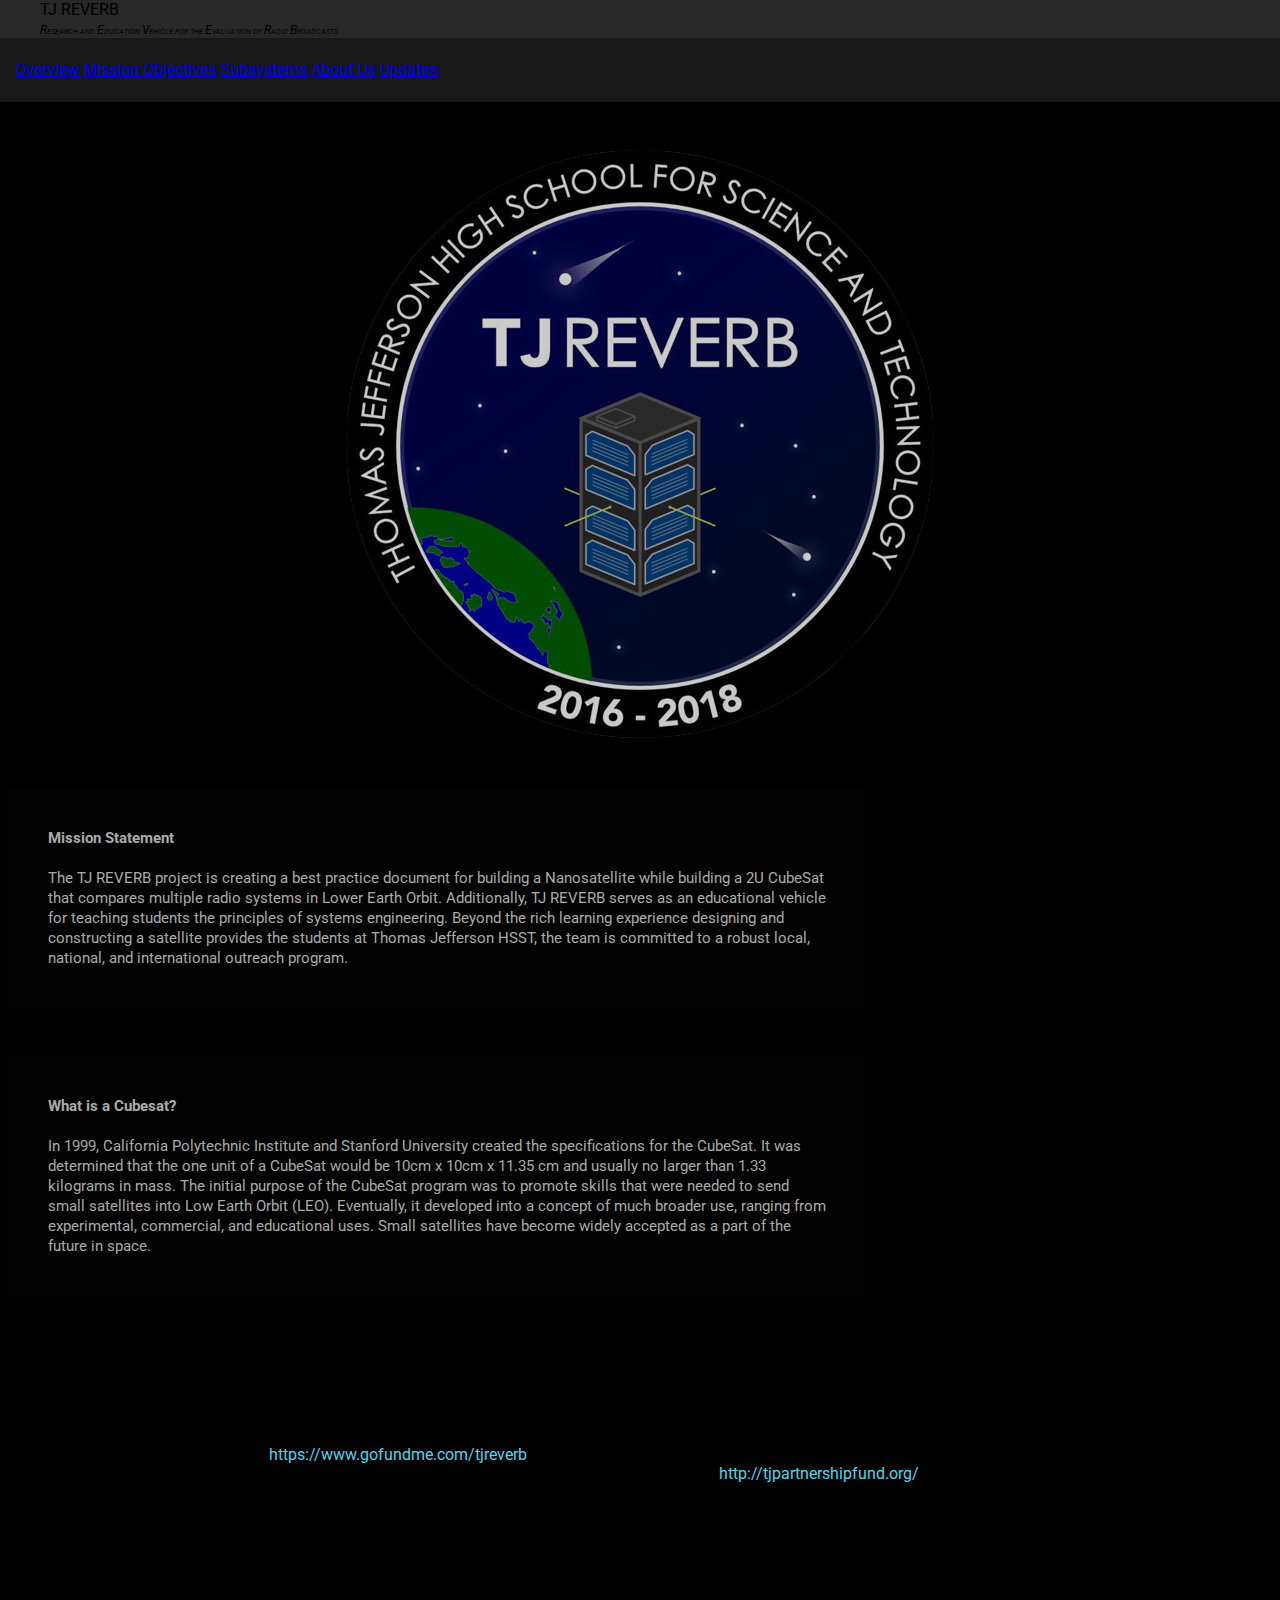
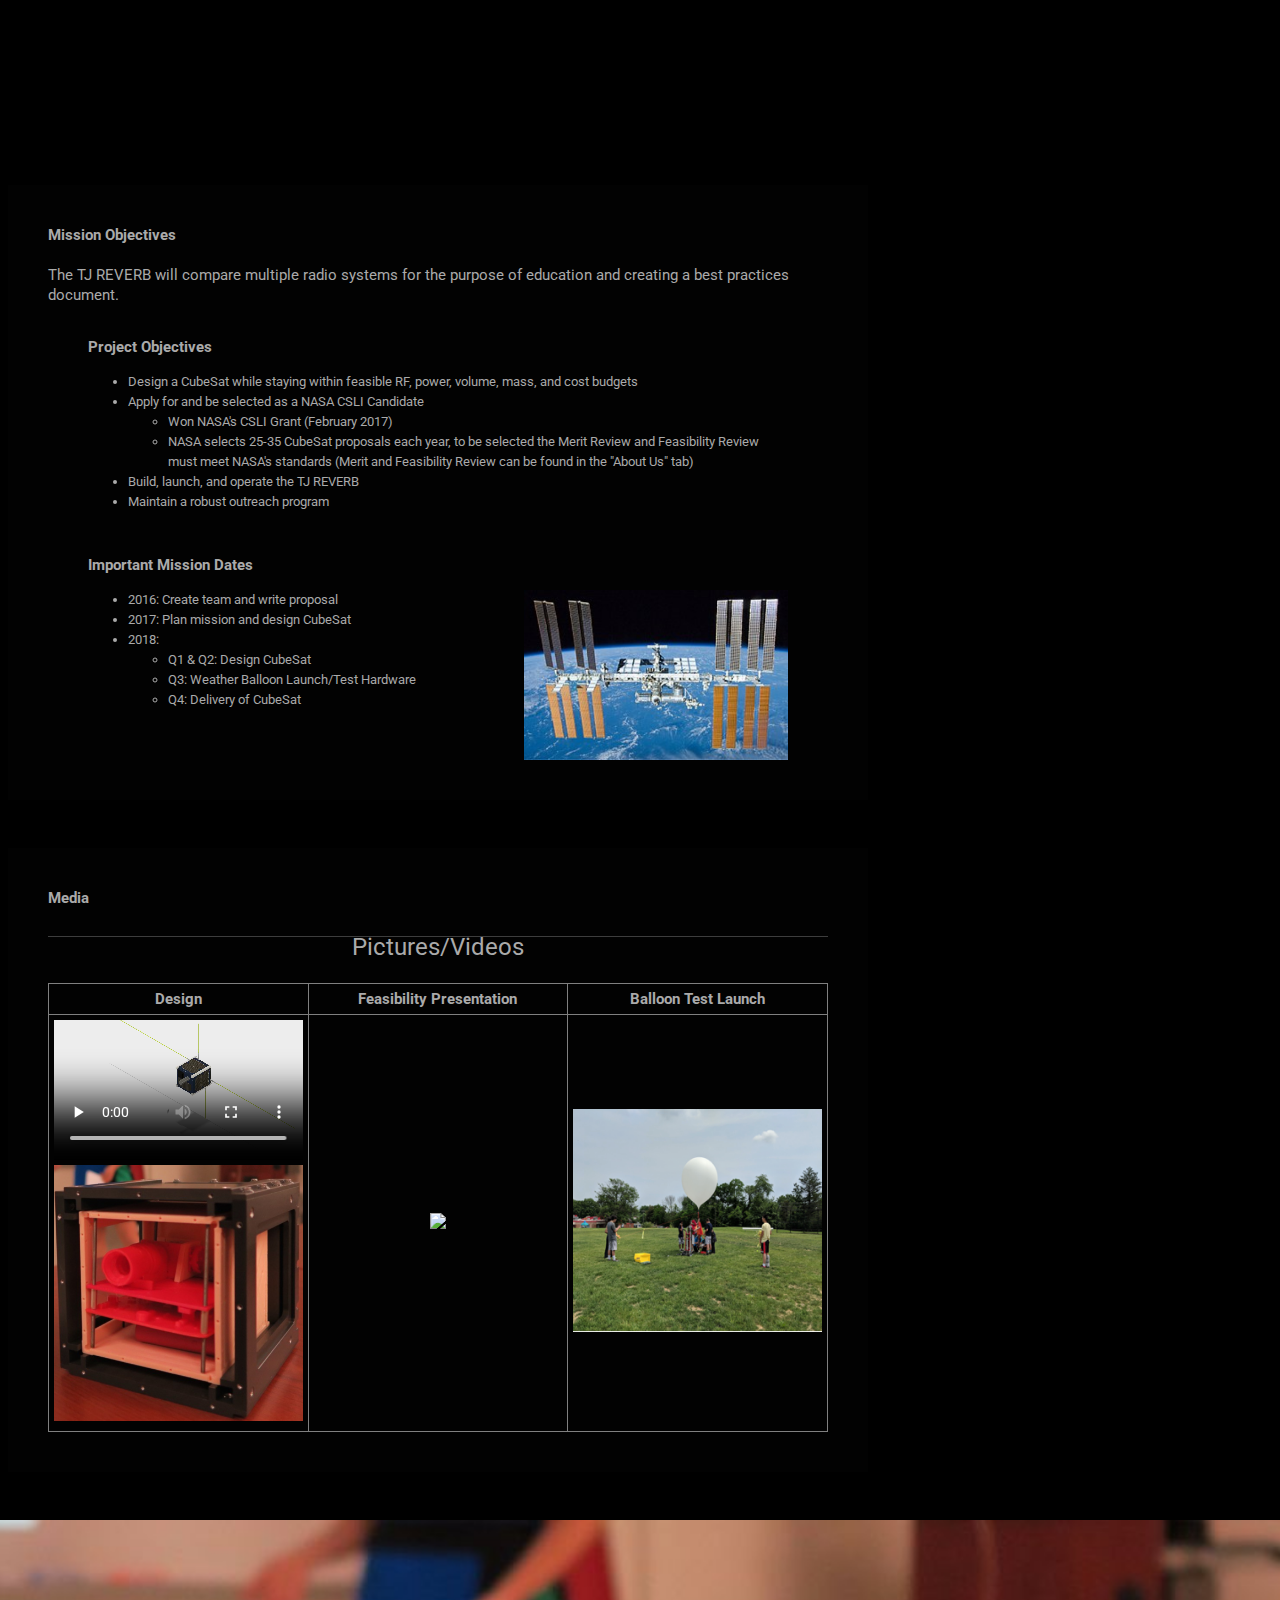
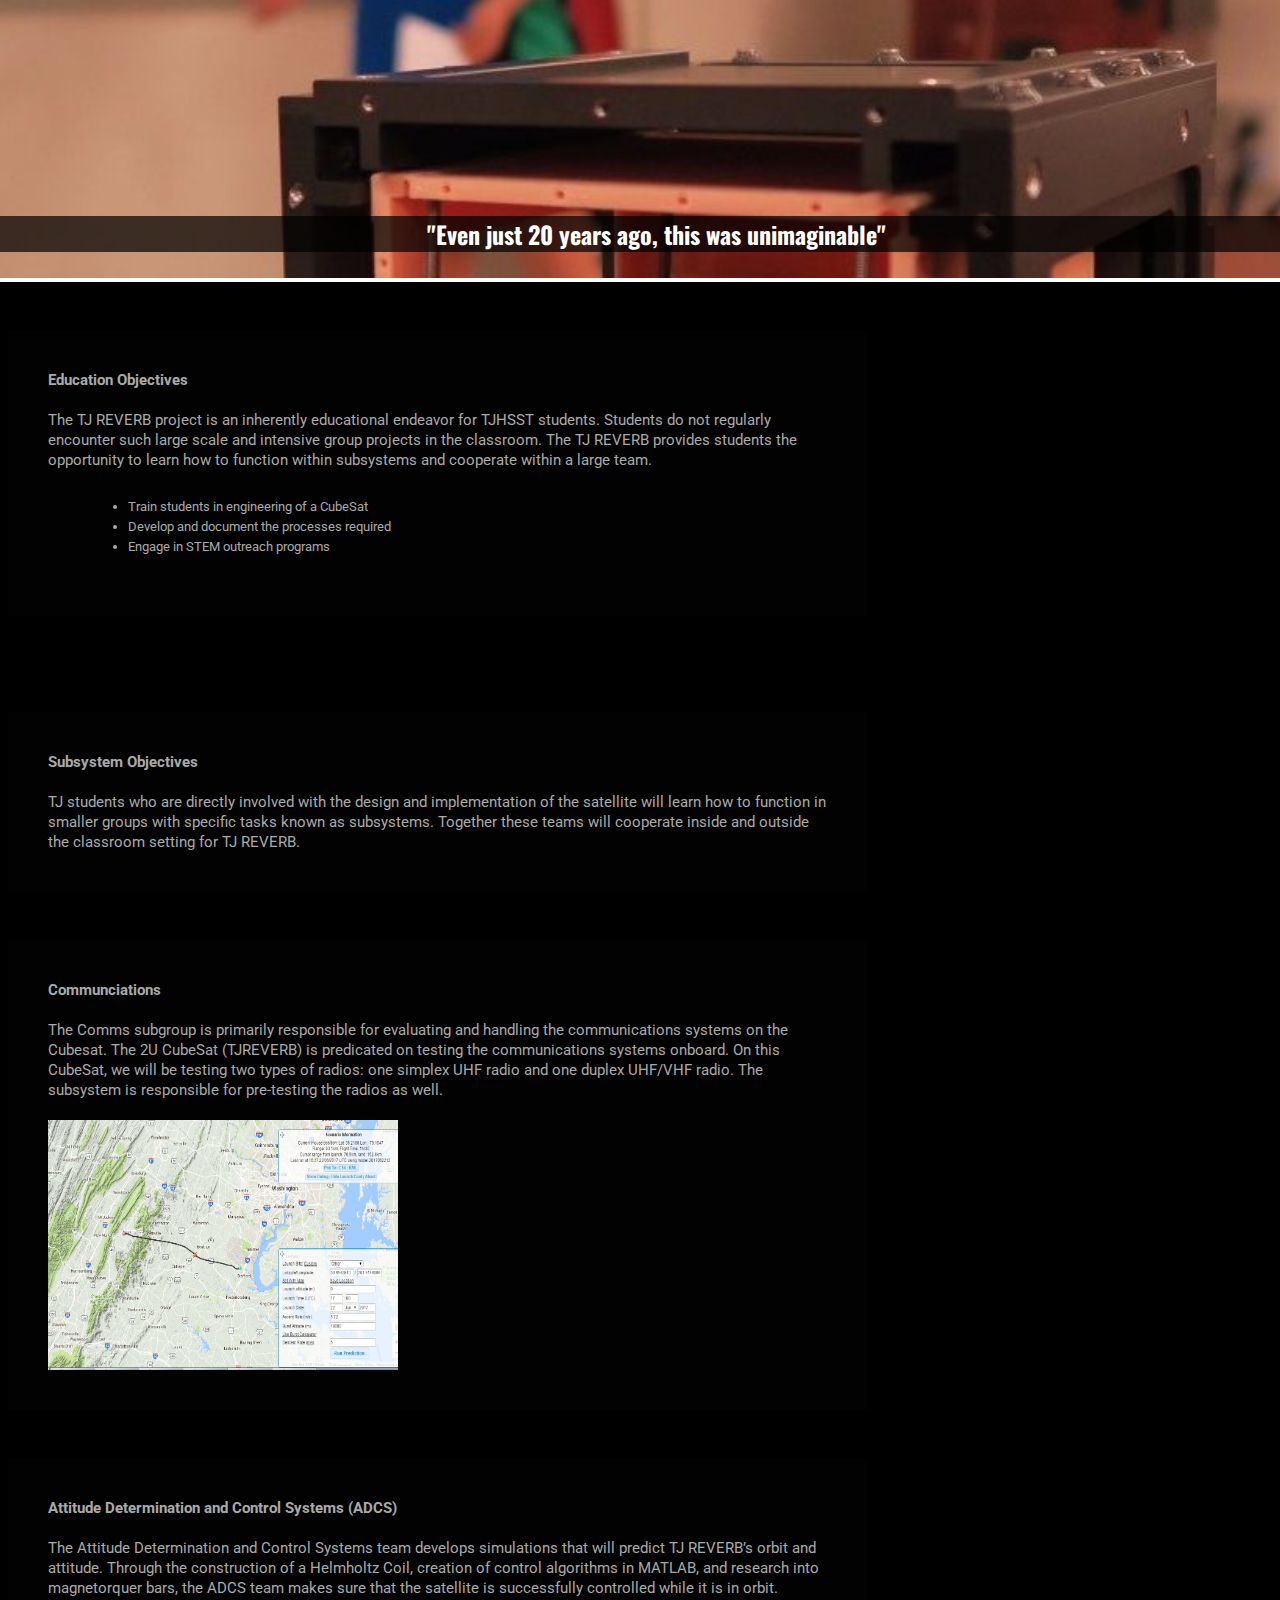
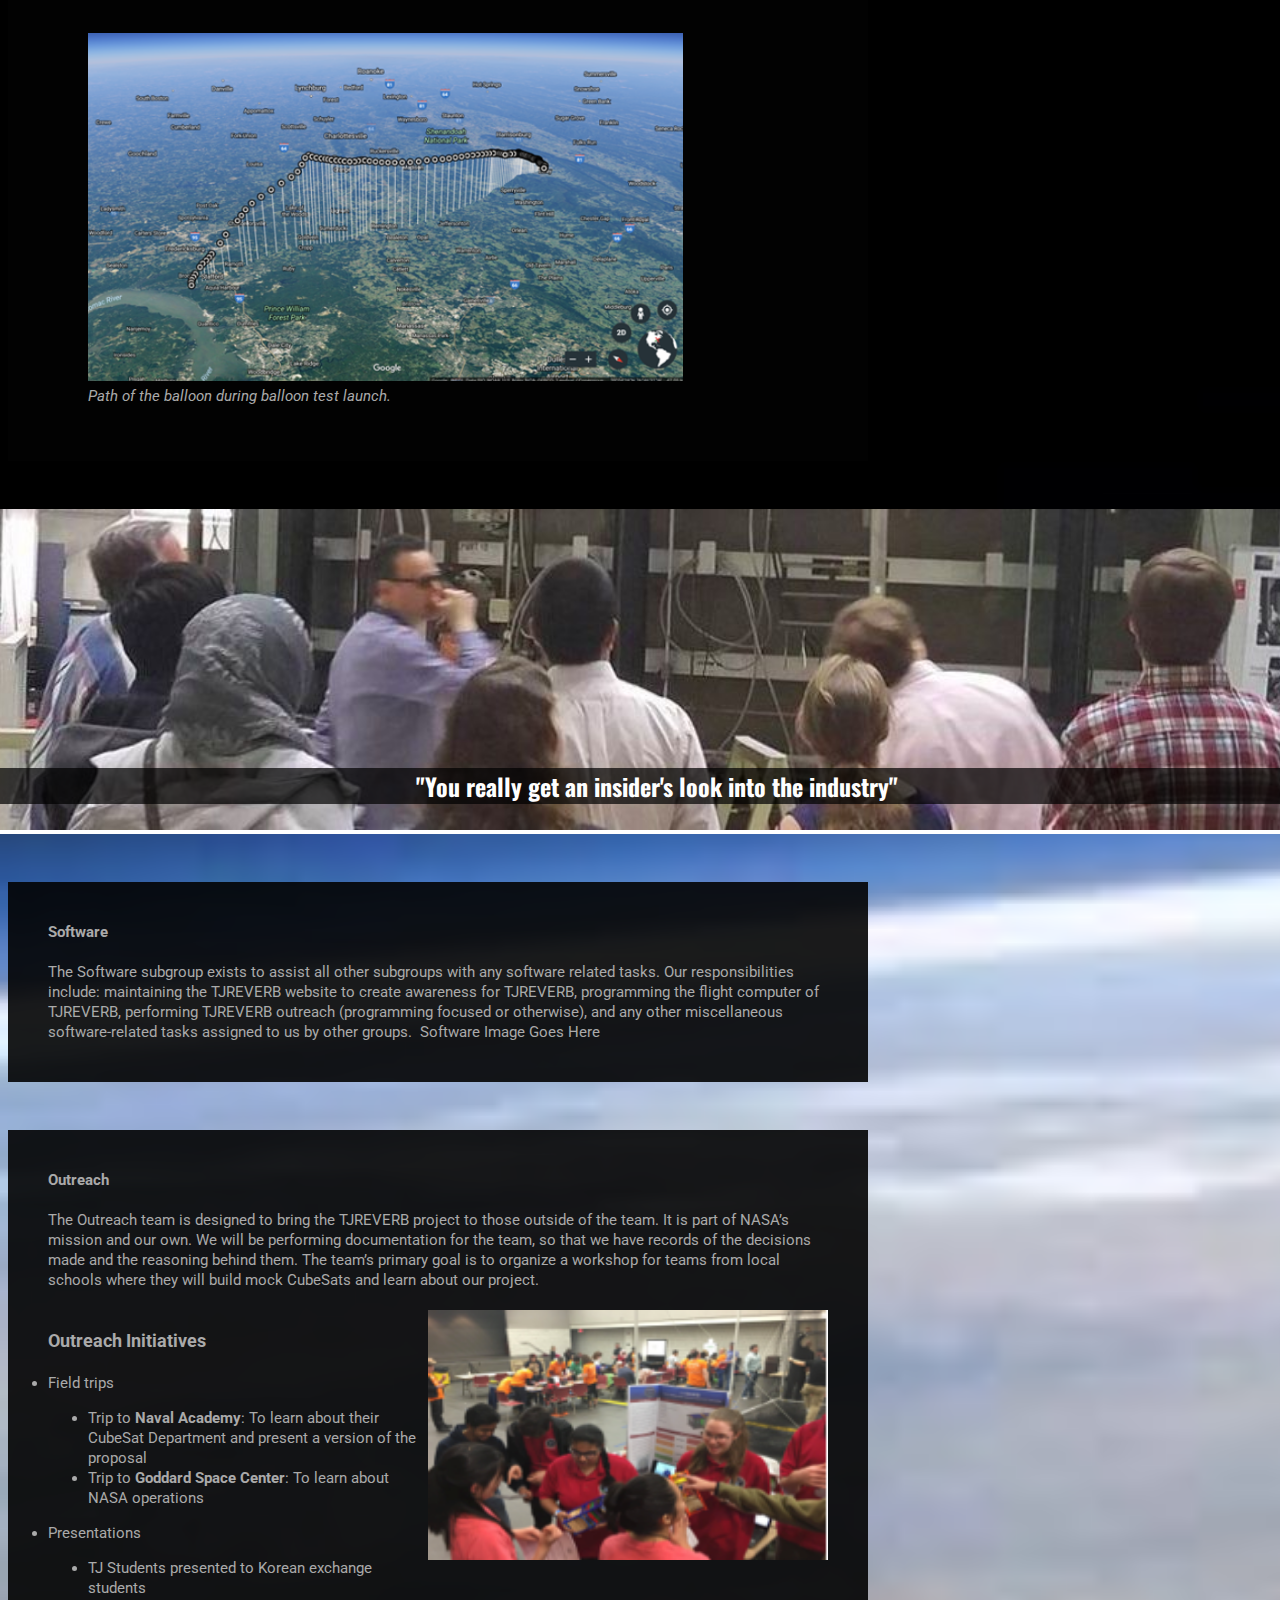
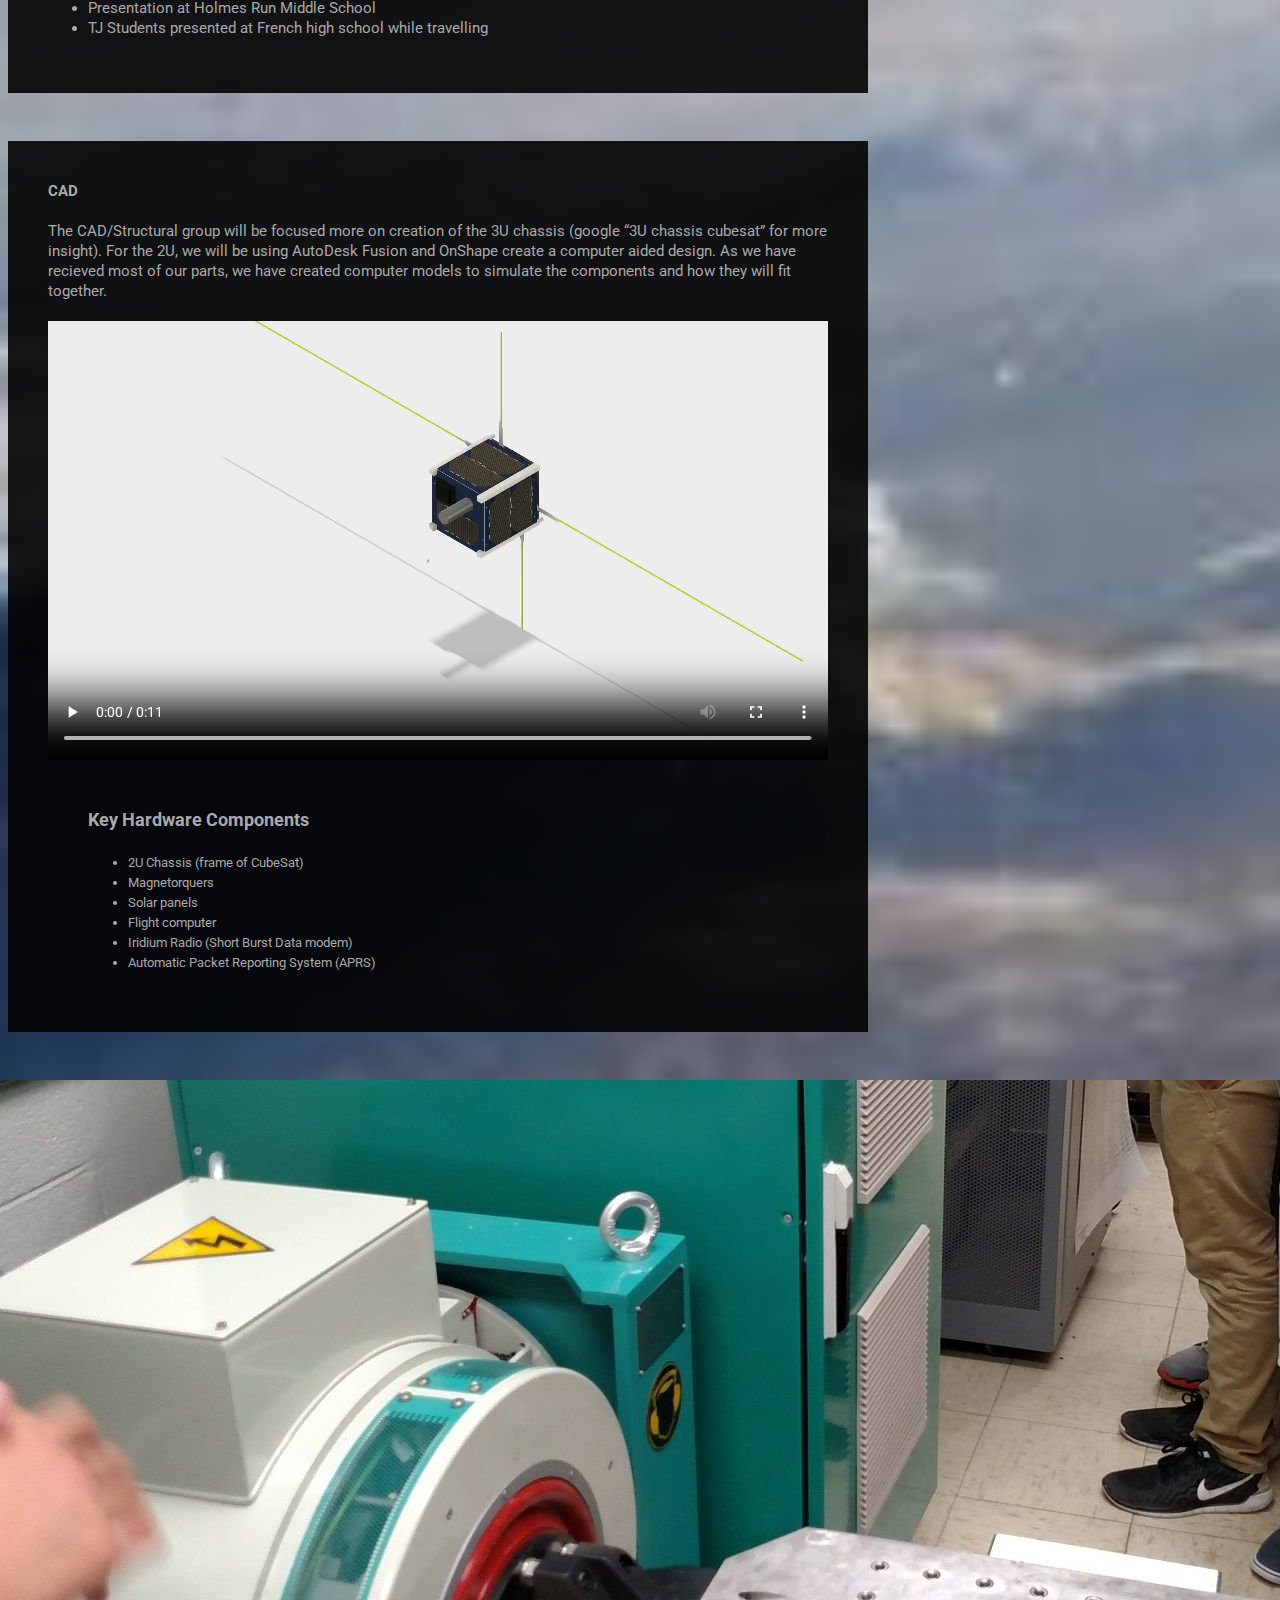
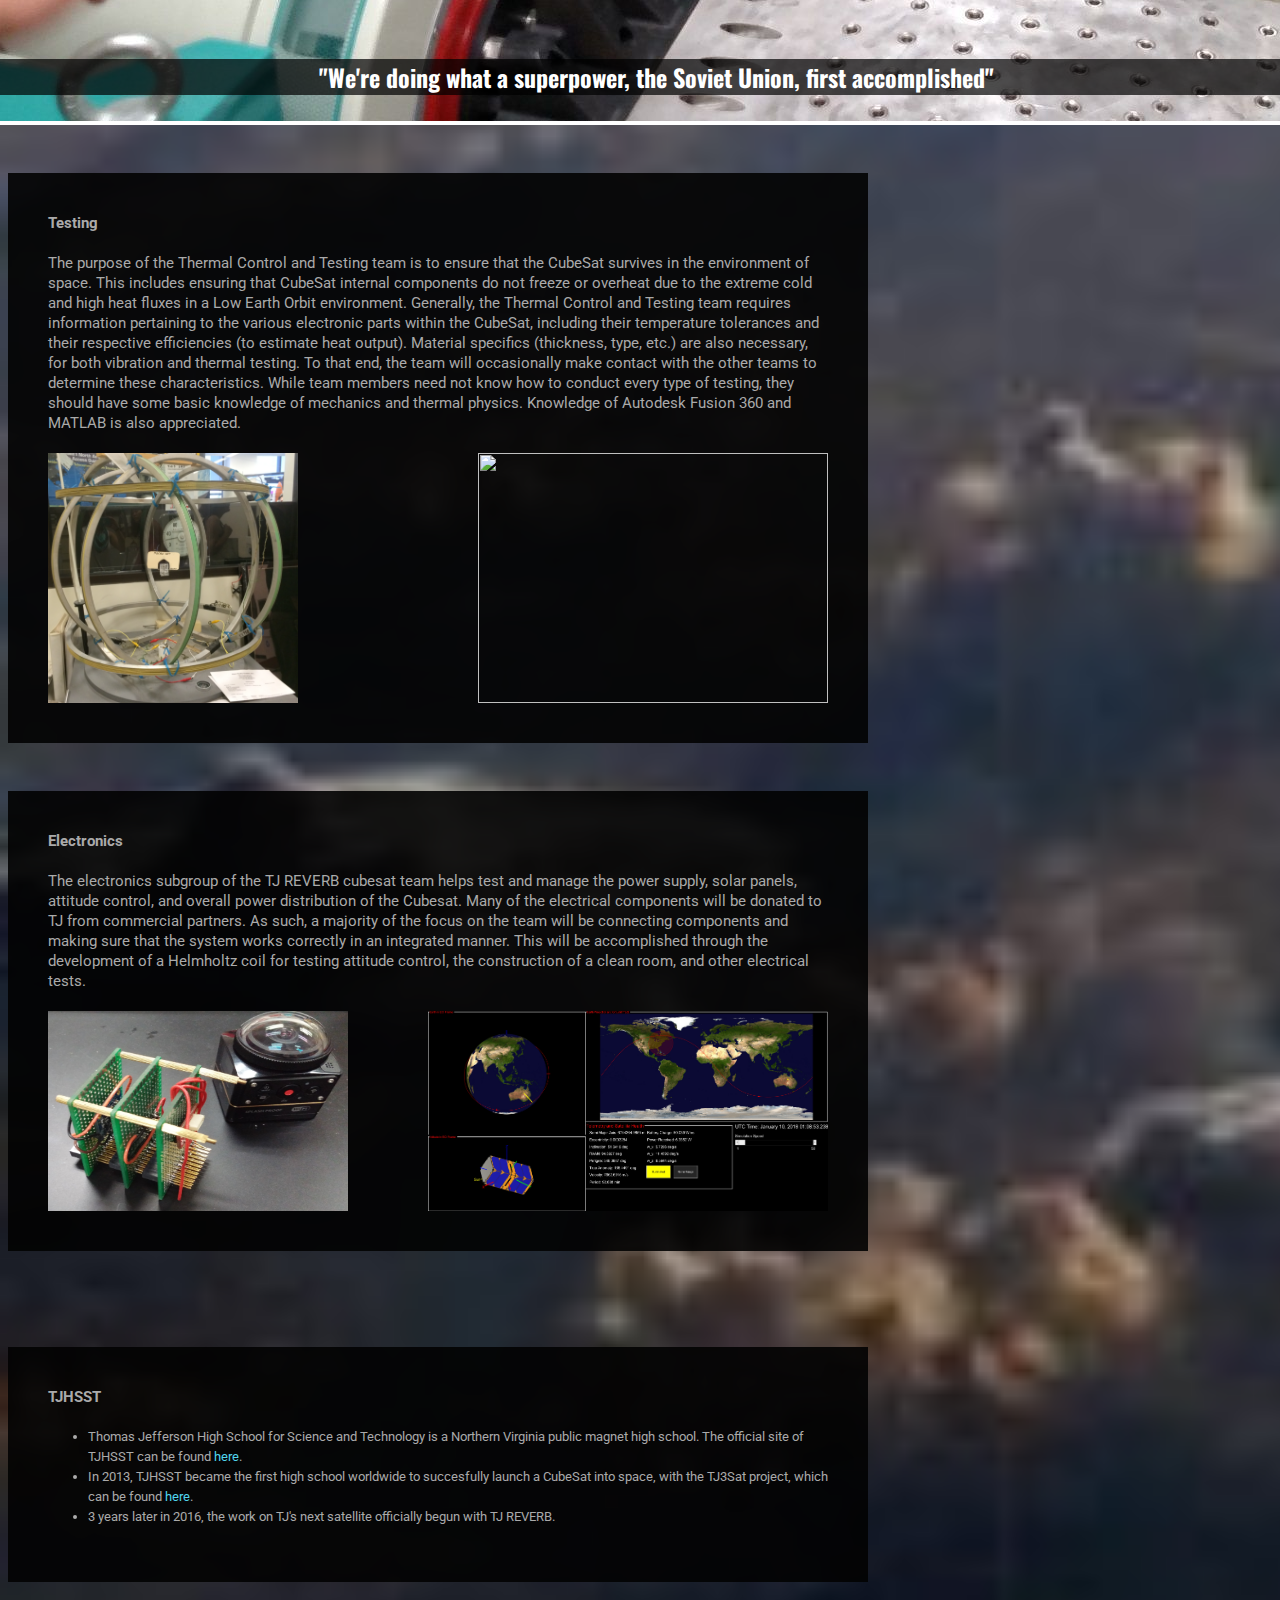
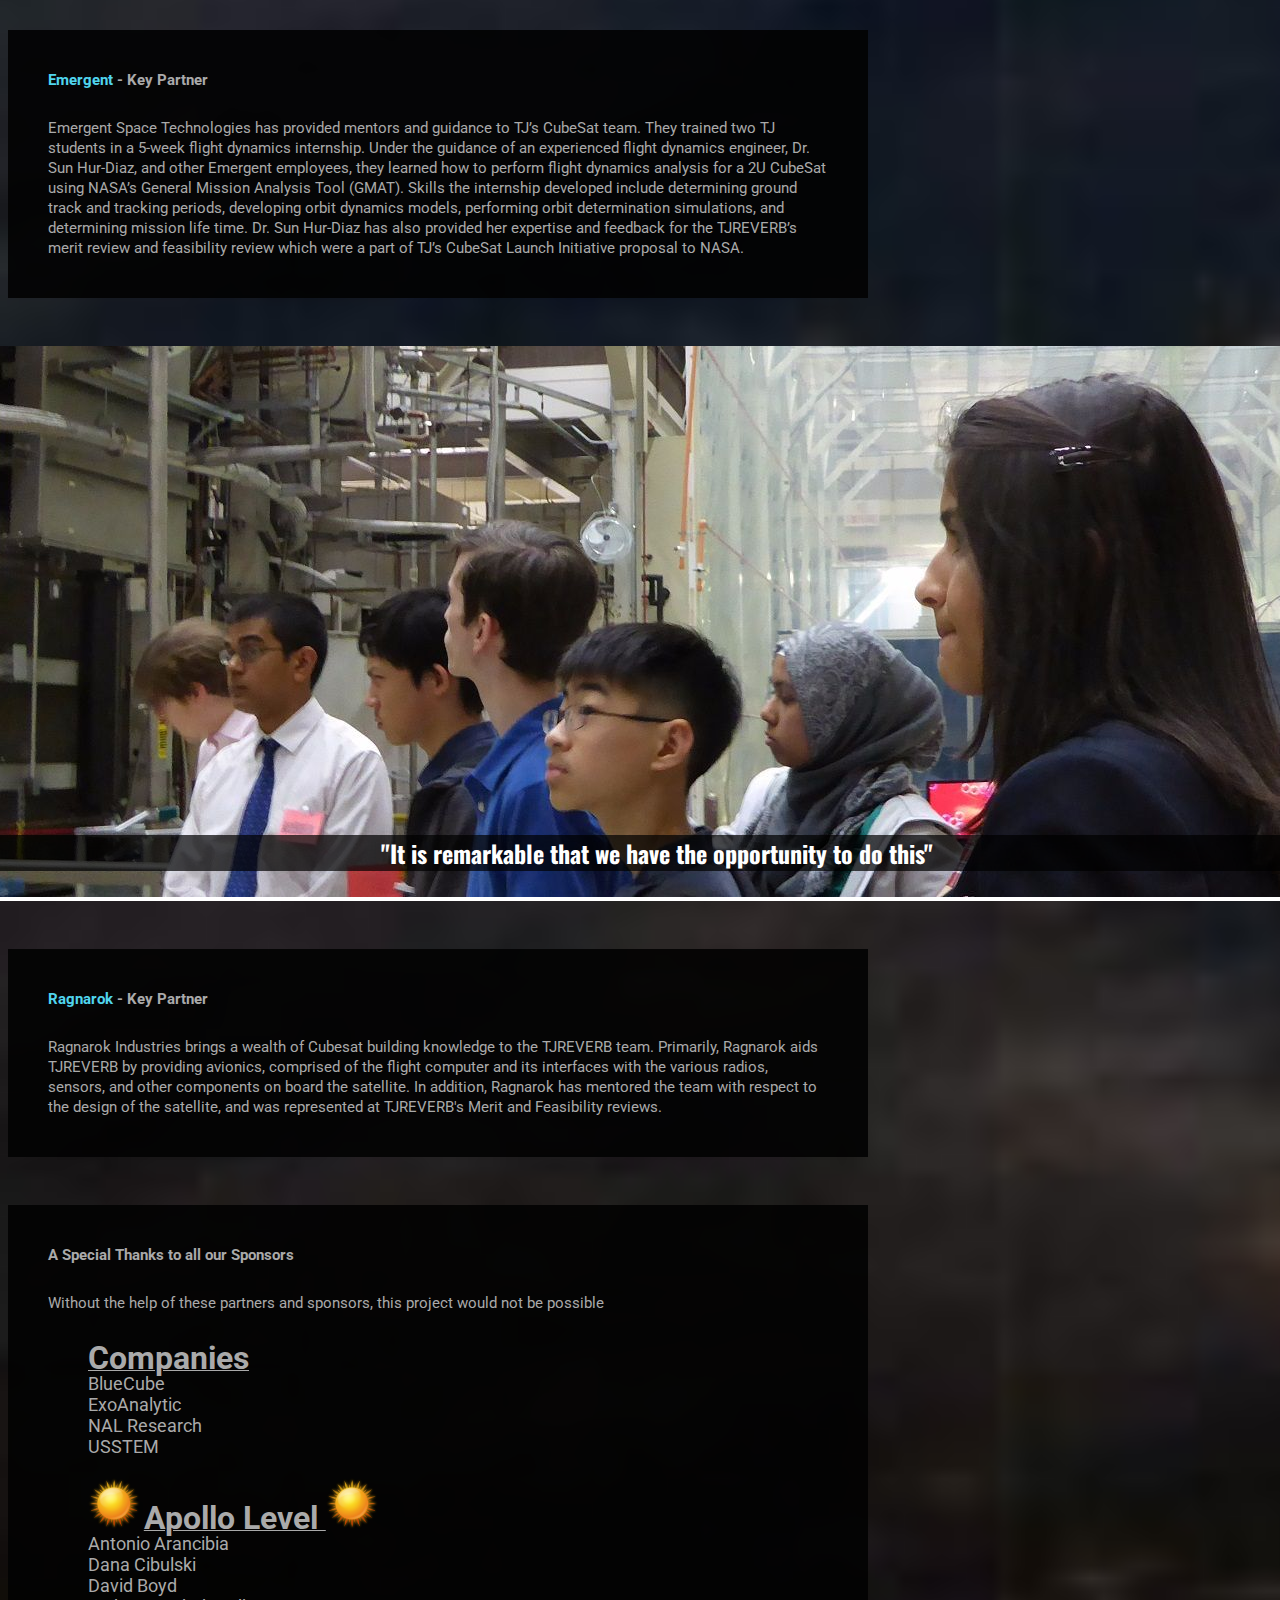
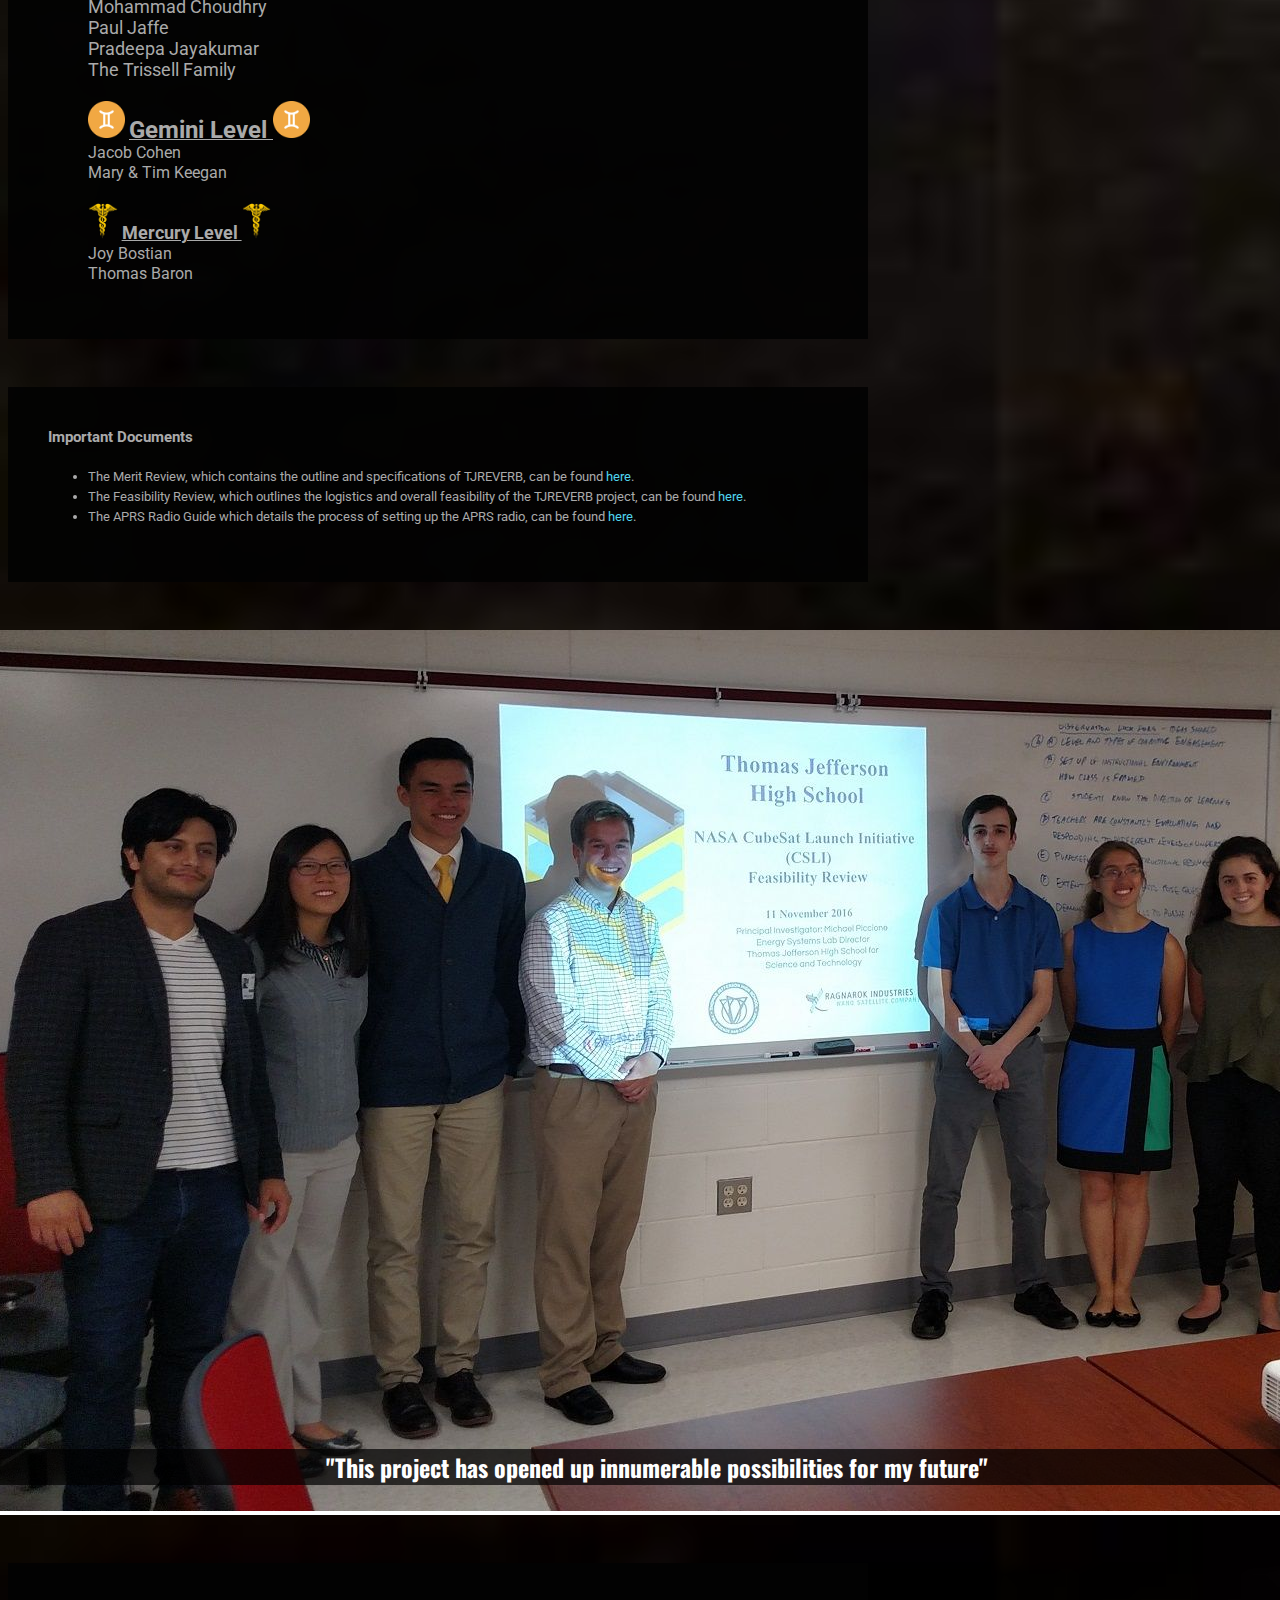
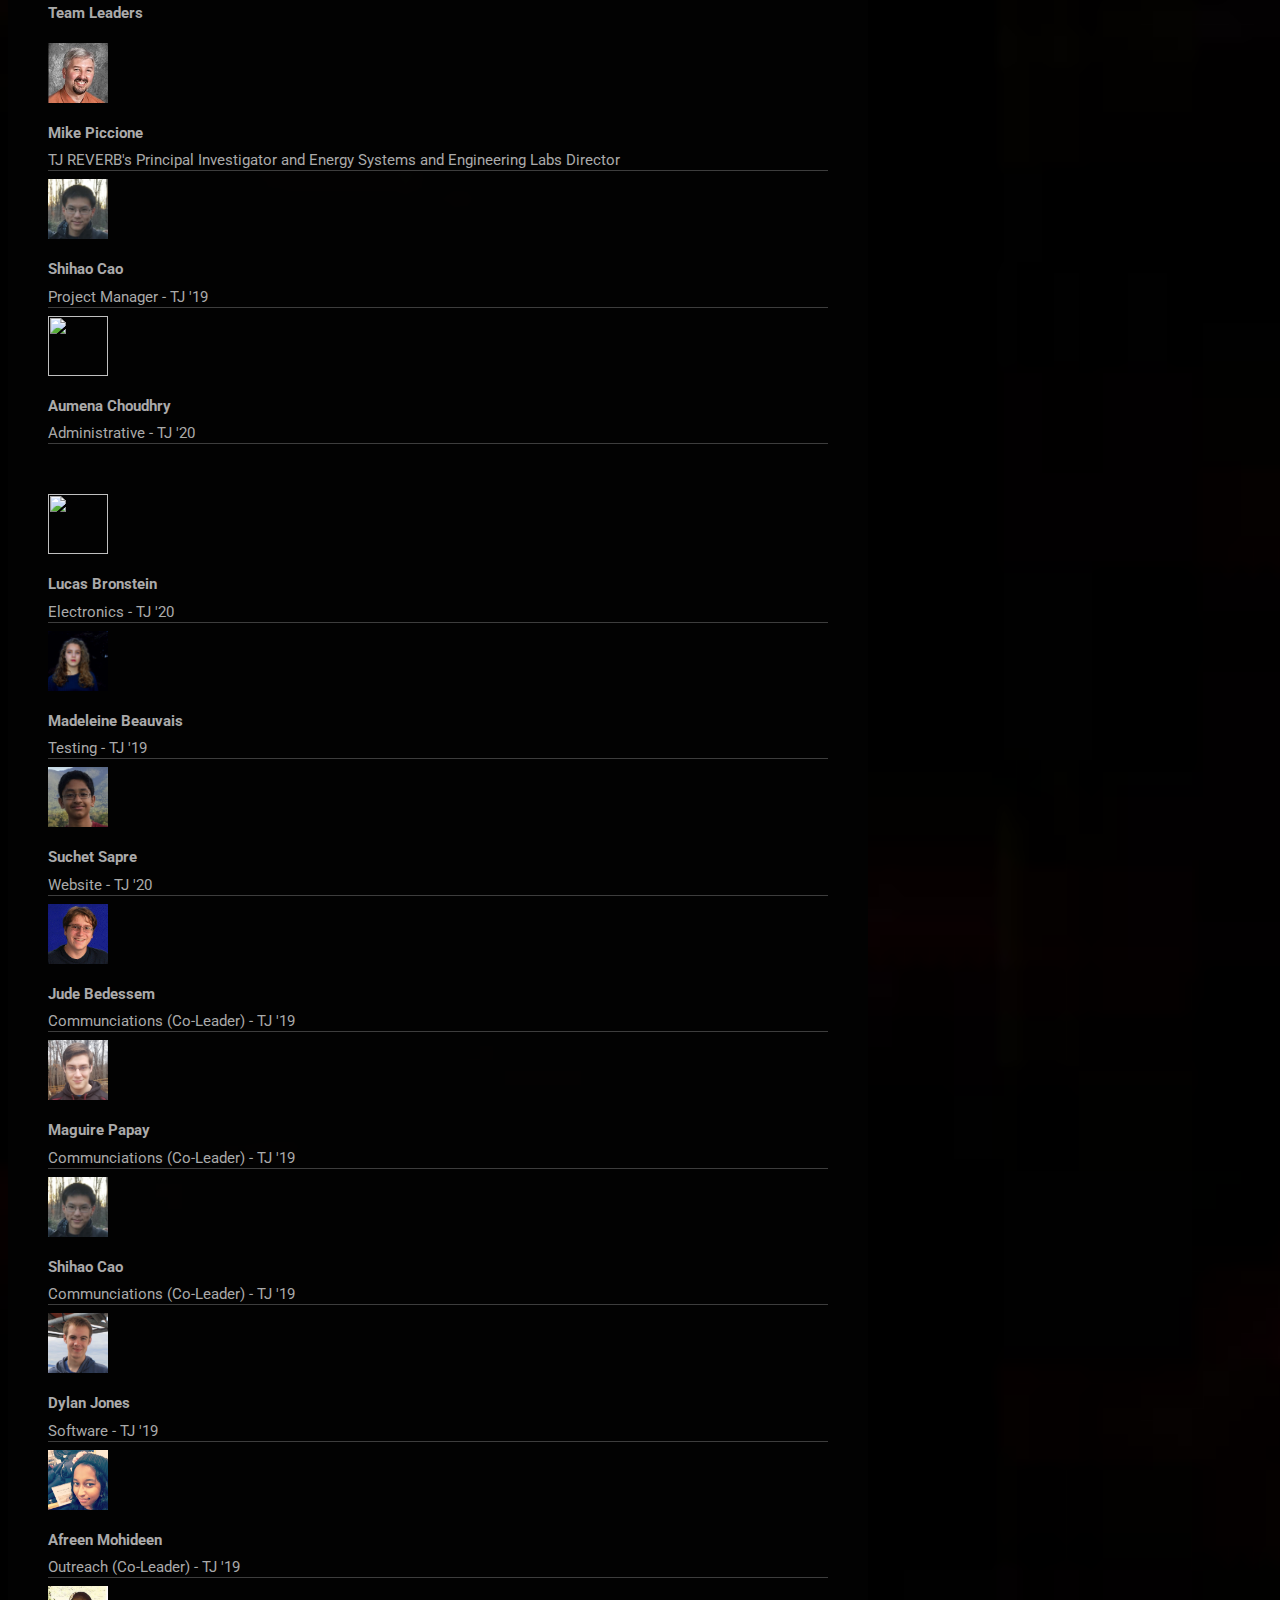
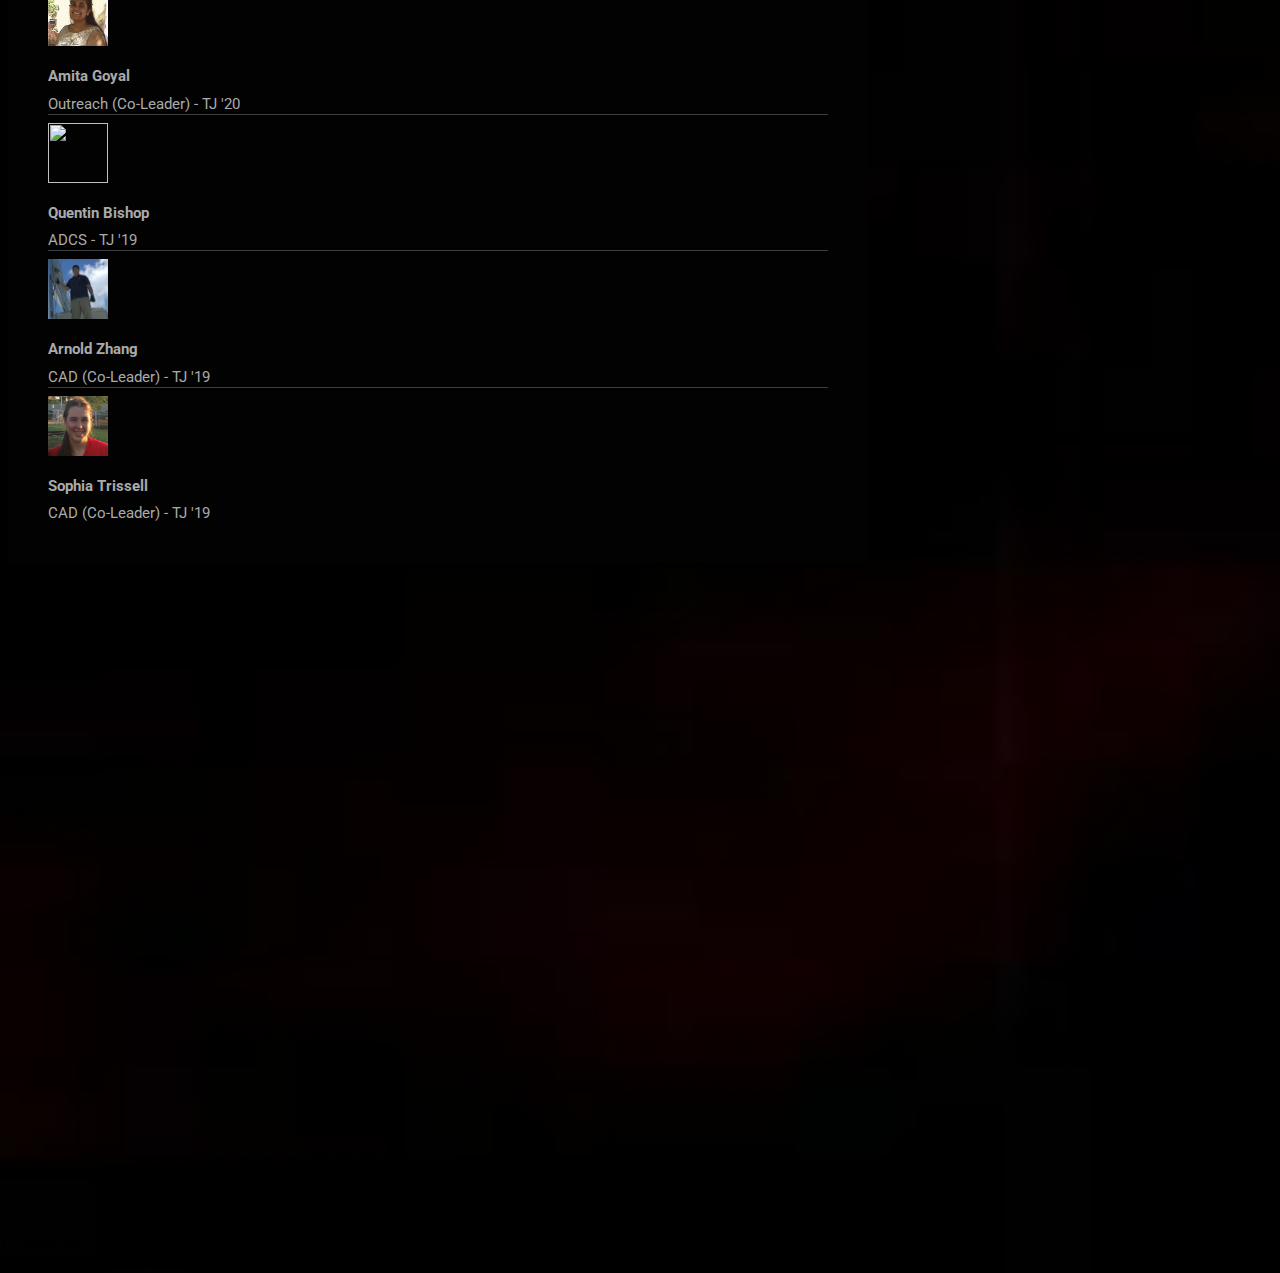
==== index.html @ ebeb2a86 "Migrate entire Cloud9 workspace" ====
<!DOCTYPE html>
<!--
  Material Design Lite
  Copyright 2015 Google Inc. All rights reserved.

  Licensed under the Apache License, Version 2.0 (the "License");
  you may not use this file except in compliance with the License.
  You may obtain a copy of the License at

      https://www.apache.org/licenses/LICENSE-2.0

  Unless required by applicable law or agreed to in writing, software
  distributed under the License is distributed on an "AS IS" BASIS,
  WITHOUT WARRANTIES OR CONDITIONS OF ANY KIND, either express or implied.
  See the License for the specific language governing pers and
  limitations under the License
-->
<html lang="en">

  <head>
    <meta charset="utf-8">
    <meta http-equiv="X-UA-Compatible" content="IE=edge">
    <meta name="description" content="A website explaining the TJ Reverb project - the second cubesat designed and built by students at TJHSST">
    <meta name="viewport" content="width=device-width, initial-scale=1.0, minimum-scale=1.0">
    <title>TJ REVERB</title>

    <link rel="stylesheet" href="https://fonts.googleapis.com/css?family=Roboto:regular,bold,italic,thin,light,bolditalic,black,medium&amp;lang=en">
    <link rel="stylesheet" href="https://fonts.googleapis.com/icon?family=Material+Icons">
    <link rel="stylesheet" href="https://code.getmdl.io/1.3.0/material.deep_purple-pink.min.css">
    <link href="https://fonts.googleapis.com/css?family=Oswald" rel="stylesheet">
    <link rel="stylesheet" href="styles.css">
    <link rel="stylesheet" href="css/simpletextrotator.css" type="text/css" />
    <link rel="icon" href="img/reverb/tjlogo.ico" type="image/x-icon"/>
    <script src="https://ajax.googleapis.com/ajax/libs/jquery/3.1.1/jquery.min.js"></script>
    <script type="text/javascript" src="js/getData.js"></script>


  </head>
  
  <body class="mdl-demo mdl-color--grey-100 mdl-color-text--grey-700" onload="beepboop();">
    <div class="mdl-layout mdl-js-layout mdl-layout--fixed-header">

      <header class="mdl-layout__header mdl-layout__header--waterfall mdl-layout__header--waterfall-hide-top">
        <div class="mdl-layout__header-row">
          <!-- Title -->
          <span class="mdl-layout-title">TJ REVERB<br><span style="font-size: 75%;"><i> R<span style="font-size:60%">ESEARCH AND </span>E<span style="font-size:60%">DUCATION </span>V<span style="font-size:60%">EHICLE FOR THE </span>E<span style="font-size:60%">VALUATION OF </span>R<span style="font-size:60%">ADIO </span>B<span style="font-size:60%">ROADCASTS</i></span></span>
          
          
        </div>
        <div class="mdl-layout__tab-bar mdl-js-ripple-effect">
          <a href="#overview" class="mdl-layout__tab is-active">Overview</a>
          <a href="#mission_objectives" class="mdl-layout__tab">Mission Objectives</a>
          <a href="#sub" class="mdl-layout__tab">Subsystems</a>
          <!--<a href="#research" class="mdl-layout__tab">Research</a>-->
          <a href="#aboutus" class="mdl-layout__tab">About Us</a>
          <!--<a href="#ba" class="mdl-layout__tab">Balloon</a>-->
          <a href="#update-tab" class="mdl-layout__tab">Updates</a>
          
          <!--<div class="menu">
            <button id="demo-menu-lower-right" class="mdl-button mdl-js-button mdl-button--icon">
              <i class="material-icons">more_vert</i>
            </button> -->
            
          </div>
        <!--</div> 
        <ul class="mdl-menu mdl-menu--bottom-right mdl-js-menu mdl-js-ripple-effect"
                for="demo-menu-lower-right">
              <li class="mdl-menu__item">Introduction</li>
              <li class="mdl-menu__item">Doc1</li>
              <li class="mdl-menu__item">Doc2</li>
              <li class="mdl-menu__item">Doc3</li>
            </ul>-->
      </header>
      
      <main class="mdl-layout__content">
        
        <div class="mdl-layout__tab-panel is-active" id="overview">
          <!--here's the mission patch-->
          <div class="centered_patch">
            <img src="img/reverb/CubeSat_Logo.png" alt="A Temporary Mission patch. Check back again later for a new, prettier TJ REVERB Mission Patch!">
          </div>
          <section class="section--center mdl-grid mdl-grid--no-spacing mdl-shadow--2dp">
            <div class="mdl-card mdl-cell mdl-cell--12-col">
              <div class="mdl-card__supporting-text">
                <h4>Mission Statement</h4>
                The TJ REVERB project is creating a best practice document for building a Nanosatellite while building a 2U CubeSat that compares multiple radio systems in Lower Earth Orbit. Additionally, 
                TJ REVERB serves as an educational vehicle for teaching students the principles of systems engineering. Beyond the rich learning experience designing and constructing a satellite provides the students 
                at Thomas Jefferson HSST, the team is committed to a robust local, national, and international outreach program. 
              </div>
            </div>
          </section>
          <section class="section--center mdl-grid mdl-grid--no-spacing mdl-shadow--2dp">
            <div class="mdl-card mdl-cell mdl-cell--12-col">
              <div class="mdl-card__supporting-text">
                <h4>What is a Cubesat?</h4>
                In 1999, California Polytechnic Institute and Stanford University created the specifications for the CubeSat. 
                It was determined that the one unit of a CubeSat would be 10cm x 10cm x 11.35 cm and usually no larger than 1.33 kilograms in mass. The initial purpose of the CubeSat program was to promote skills that were needed to send small satellites into Low Earth Orbit (LEO). Eventually, it developed into a concept of much broader use, ranging from experimental, commercial,
                and educational uses. Small satellites have become widely accepted as a part of the future in space.
              </div>
            </div>
          </section>
          
          <section class="section--footer mdl-color--grey-300">
            <div class="mdl-grid" id="pre-footer">
            <div class="section__text mdl-cell mdl-cell--2-col-desktop mdl-cell--3-col-tablet mdl-cell--2-col-phone">
              <h5>Want to support TJ REVERB?</h5>
              Please donate to our GoFundMe at <a href="https://www.gofundme.com/tjreverb">https://www.gofundme.com/tjreverb</a>. <br>
              In addition, you can donate to the TJ Partnership Fund to support TJ's many important programs at <a href = "http://tjpartnershipfund.org/" target="_blank">http://tjpartnershipfund.org/</a>. If you or your organization wish to make any other contributions to TJ REVERB, please contact us directly.
            </div>
          
            <div class="section__text mdl-cell mdl-cell--2-col-desktop mdl-cell--3-col-tablet mdl-cell--2-col-phone">
              <h5>Contact Us</h5>
              <div class="mdl-grid mdl-grid--no-spacing">
                <div class="mdl-cell--6-col-desktop mdl-cell--8-col-tablet mdl-cell--6-col-phone">
                  Michael Piccione, Principal Investigator <br>
                  mspiccione@fcps.edu <br> <br>
                </div>
                <div class="mdl-cell--6-col-desktop mdl-cell--8-col-tablet mdl-cell--6-col-phone">
                  Samantha (Sam) Courtney, TJ Partnership Development Manager <br>
                  703.750.8317 <br>
                  scourtney@fcps.edu
                </div>
              </div>
            </div>
            </div>
          </section>
          
          
        </div>
        <div class="mdl-layout__tab-panel" id="mission_objectives">
          <section class="section--center mdl-grid mdl-grid--no-spacing mdl-shadow--2dp">
            <div class="mdl-card mdl-cell mdl-cell--12-col">
              <div class="mdl-card__supporting-text">
                <h4>Mission Objectives</h4>
                The TJ REVERB will compare multiple radio systems for the purpose of education and creating a best practices document.
                <div class="section__text">
                  <div class="mdl-card__actions mdl-card--border">
                    <br>
                    <h5>Project Objectives</h5>
                    <ul class="bigUL">
                      <li>Design a CubeSat while staying within feasible RF, power, volume, mass, and cost budgets</li>
                      <li>Apply for and be selected as a NASA CSLI Candidate </li>
                      <ul>
                        <li>Won NASA's CSLI Grant (February 2017)</li>
                        <li>NASA selects 25-35 CubeSat proposals each year, to be selected the Merit Review and Feasibility Review must meet NASA's standards (Merit and Feasibility Review can be found in the "About Us" tab)</li>
                      </ul>
                      <li>Build, launch, and operate the TJ REVERB</li>
                      <li>Maintain a robust outreach program</li>
                      
                    </ul>
                  </div>
                  <div class="mdl-card__actions mdl-card--border">
                    <br>
                    <h5>Important Mission Dates</h5>
                    
                    <ul class="bigUL">
                      <img src="img/SubSystemImgs/Outreach/ISS.PNG" width = "40%" align = "right">
                      <li>2016: Create team and write proposal</li>
                      <li>2017: Plan mission and design CubeSat </li>
                      <li> 2018:</li>
                      <ul>
                        <li>Q1 & Q2: Design CubeSat </li>
                        <li>Q3: Weather Balloon Launch/Test Hardware </li>
                        <li>Q4: Delivery of CubeSat </li>
                     
                      
                    </ul>
                  </div>
                </div>
              </div>
            </div>
          </section>
          
          <section class="section--center mdl-grid mdl-grid--no-spacing mdl-shadow--2dp">
            <div class="mdl-card mdl-cell mdl-cell--12-col">
              <div class="mdl-card__supporting-text">
                <h4>Media</h4>
                <div class="section__text">
                  
                </div>
               <head>
          <style>
            table, th, td {
            border: 1px solid grey;
            border-collapse: collapse;
            }
            th, td {
            padding: 5px;
            text-align: center;
            }
            </style>
            </head>
                <table style="width:100%" >
                  <caption><font size="5" >Pictures/Videos <br><br></font></caption>
                  
                  <tr>
                  <th>Design</th>
                  <th>Feasibility Presentation</th>
                  <th>Balloon Test Launch</th>
                  </tr>
                  <tr>
                
                  <td  width="33.3%">
                    <video width="100%" controls align = "center">
                    <source src="img/SubSystemImgs/CAD/GCADVid.mp4" type="video/mp4">
                  </video>
                  <img src="img/DesignProcess/Design.PNG" width = "100%">
                  </td>
                  <td width = "33.3%"><img src="img/DesignProcess/FeasibilityPres.jpg" width = "100%">
                  </td>
                  <td width = "33.3%"> <img src="img/balloon/BalloonLaunchNew.png" width = "100%" height = "30%" aligh = "middle">
                  </td>
                  </tr>

                </table>
                
               
              </div>
            </div>
          </section>
          
          <section class="banner">
              <img src="img/reverb/bann5.jpg"/>
              <h2>"Even just 20 years ago, this was unimaginable"</h2>
          </section>
          
          <section class="section--center mdl-grid mdl-grid--no-spacing mdl-shadow--2dp">
            <div class="mdl-card mdl-cell mdl-cell--12-col">
              <div class="mdl-card__supporting-text">
                <h4>Education Objectives</h4>
                The TJ REVERB project is an inherently educational endeavor for TJHSST students. Students do not regularly encounter such large scale and intensive group projects in the classroom. The TJ REVERB provides students the opportunity to learn how to function within subsystems and cooperate within a large team.
              <div class="section__text">
                  <div class="mdl-card__actions mdl-card--border">
                <ul class="bigUL">
                  <li>Train students in engineering of a CubeSat</li>
                  <li>Develop and document the processes required</li>
                  <li>Engage in STEM outreach programs</li>
                </ul>
                </div>
                </div>
              </div>
            </div>
          </section>
          <div class="spacer40"></div>
          <div class="spacer40"></div>
        </div>
        <div class="mdl-layout__tab-panel" id="sub">
          <section class="section--center mdl-grid mdl-grid--no-spacing mdl-shadow--2dp">
            <div class="mdl-card mdl-cell mdl-cell--12-col">
              <div class="mdl-card__supporting-text">
                <h4>Subsystem Objectives</h4>
                TJ students who are directly involved with the design and implementation of the satellite will learn how to function in smaller groups with specific tasks known as subsystems. Together these teams will cooperate inside and outside the classroom setting for TJ REVERB.
                
                </div>
              </div>
            </section>
            
          <section class="section--center mdl-grid mdl-grid--no-spacing mdl-shadow--2dp">
            <div class="mdl-card mdl-cell mdl-cell--12-col">
              <div class="mdl-card__supporting-text">
                <h4>Communciations</h4>
                The Comms subgroup is primarily responsible for evaluating and handling the communications systems on the Cubesat. The 2U CubeSat (TJREVERB) is predicated on testing the communications systems onboard. On this CubeSat, we will be testing two types of radios: one simplex UHF radio and one duplex UHF/VHF radio. The subsystem is responsible for pre-testing the radios as well.
                <br />
                <br />
              
                <img src="img/SubSystemImgs/OrbitComm/FlightPrediction.png" width="350" height="250" align ="left">
                    <!-- Comms Image Goes Here -->
              </div>
            </div>
          </section>
          
          <section class="section--center mdl-grid mdl-grid--no-spacing mdl-shadow--2dp">
            <div class="mdl-card mdl-cell mdl-cell--12-col">
              <div class="mdl-card__supporting-text">
                <h4>Attitude Determination and Control Systems (ADCS)</h4>
                The Attitude Determination and Control Systems team develops simulations that will predict TJ REVERB’s orbit and attitude. Through the construction of a Helmholtz Coil, creation of control algorithms in MATLAB, and research into magnetorquer bars, the ADCS team makes sure that the satellite is successfully controlled while it is in orbit.
                <br />
                <br />
                <figure>
                  <img src="img/SubSystemImgs/ADCS/BalloonPath.PNG" width="85%">
                  <figcaption> <i>Path of the balloon during balloon test launch.</i></figcaption>
                </figure>
               
              
              </div>
            </div>
          </section>
          
          <section class="banner">
              <img src="img/reverb/bann1.jpg"/>
              <h2>"You really get an insider's look into the industry"</h2>
          </section>
          
          <section class="section--center mdl-grid mdl-grid--no-spacing mdl-shadow--2dp">
            <div class="mdl-card mdl-cell mdl-cell--12-col">
              <div class="mdl-card__supporting-text">
                <h4>Software</h4>
                The Software subgroup exists to assist all other subgroups with any software related tasks. Our responsibilities include: maintaining the TJREVERB website to create awareness for TJREVERB, programming the flight computer of TJREVERB, performing TJREVERB outreach (programming focused or otherwise), and any other miscellaneous software-related tasks assigned to us by other groups.             
                <img src="">    <!--> Software Image Goes Here </-->
                </div>
            </div>
          </section>
          
          <section class="section--center mdl-grid mdl-grid--no-spacing mdl-shadow--2dp">
            <div class="mdl-card mdl-cell mdl-cell--12-col">
              <div class="mdl-card__supporting-text">
                <h4>Outreach</h4>
                The Outreach team is designed to bring the TJREVERB project to those outside of the team. It is part of NASA’s mission and our own. We will be performing documentation for the team, so that we have records of the decisions made and the reasoning behind them. The team’s primary goal is to organize a workshop for teams from local schools where they will build mock CubeSats and learn about our project.  
                <br />
                <br />
                <img src="img/SubSystemImgs/Outreach/Outreach2.png" width="400" height="250" align ="right" >   
                <h5><font size = "4"> Outreach Initiatives  </font></h5>
                <li>Field trips</li>
                <ul>
                    <li>Trip to <strong>Naval Academy</strong>: To learn about their CubeSat Department and present a version of the proposal</li>
                    <li>Trip to <strong>Goddard Space Center</strong>: To learn about NASA operations  </li>
                </ul>
                <li>Presentations</li>
                <ul>
                  <li>TJ Students presented to Korean exchange students</li>
                  <li>Presentation at Holmes Run Middle School</li>
                  <li>TJ Students presented at French high school while travelling</li>
                </ul>
              </div>
            </div>
          </section>
          <section class="section--center mdl-grid mdl-grid--no-spacing mdl-shadow--2dp">
            <div class="mdl-card mdl-cell mdl-cell--12-col">
              <div class="mdl-card__supporting-text">
                <h4>CAD</h4>
                The CAD/Structural group will be focused more on creation of the 3U chassis (google “3U chassis cubesat” for more insight). For the 2U, we will be using AutoDesk Fusion and OnShape create a computer aided design. As we have recieved most of our parts, we have created computer models to simulate the components and how they will fit together.        
                <br />
                <br />
                <!--<img src="img/SubSystemImgs/CAD/3DPrint.JPG" width="200" height="200" align ="left">-->
                <video width="100%" controls align = "middle">
                  <source src="img/SubSystemImgs/CAD/GCADVid.mp4" type="video/mp4" align = "middle">
                </video>
                <!--<img src="img/SubSystemImgs/CAD/3DPrint2.JPG" width="250" height="200" align ="right" >-->
                 <div class="mdl-card__actions mdl-card--border">
                    <br>
                    <h5><font size="4">Key Hardware Components</font></h5>
                    <ul class="bigUL">
                      <li>2U Chassis (frame of CubeSat) </li>
                      <li>Magnetorquers </li>
                      <li>Solar panels</li>
                      <li>Flight computer </li>
                      <li>Iridium Radio (Short Burst Data modem)</li>
                      <li>Automatic Packet Reporting System (APRS) </li>

                    </ul>
                  </div>
                </div>
            </div>
          </section>
          
          
          <section class="banner">
              <img src="img/reverb/bann3.jpg"/>
              <h2>"We're doing what a superpower, the Soviet Union, first accomplished"</h2>
          </section>
          
          <section class="section--center mdl-grid mdl-grid--no-spacing mdl-shadow--2dp">
            <div class="mdl-card mdl-cell mdl-cell--12-col">
              <div class="mdl-card__supporting-text">
                <h4>Testing</h4>
                The purpose of the Thermal Control and Testing team is to ensure that the CubeSat survives in the environment of space. This includes ensuring that CubeSat internal components do not freeze or overheat due to the extreme cold and high heat fluxes in a Low Earth Orbit environment. Generally, the Thermal Control and Testing team requires information pertaining to the various electronic parts within the CubeSat, including their temperature tolerances and their respective efficiencies (to estimate heat output). Material specifics (thickness, type, etc.) are also necessary, for both vibration and thermal testing. To that end, the team will occasionally make contact with the other teams to determine these characteristics. While team members need not know how to conduct every type of testing, they should have some basic knowledge of mechanics and thermal physics. Knowledge of Autodesk Fusion 360 and MATLAB is also appreciated.
                <br />
                <br />
                <img src="img/SubSystemImgs/Testing/Testing1.PNG" width="250" height="250" align ="left" >  
                <img src="img/SubSystemImgs/Testing/Testing2.JPG" width="350" height="250" align ="right" >
              </div>
            </div>
          </section>
          <section class="section--center mdl-grid mdl-grid--no-spacing mdl-shadow--2dp">
            <div class="mdl-card mdl-cell mdl-cell--12-col">
              <div class="mdl-card__supporting-text">
                <h4>Electronics</h4>
                The electronics subgroup of the TJ REVERB cubesat team helps test and manage the power supply, solar panels, attitude control, and overall power distribution of the Cubesat. Many of the electrical components will be donated to TJ from commercial partners. As such, a majority of the focus on the team will be connecting components and making sure that the system works correctly in an integrated manner. This will be accomplished through the development of a Helmholtz coil for testing attitude control, the construction of a clean room, and other electrical tests.            
                 <br />
                <br />
                <img src="img/SubSystemImgs/Electronics/Electronics1.PNG" width="300" height="200" align ="left"> 
                <img src="img/SubSystemImgs/Electronics/OrbitElectric.jpg" width="400" height="200" align ="right"> 
                </div>
            </div>
          </section>
          <div class="spacer40"></div>
        </div>
        <!-- put faq back in when we need it>
        <div class="mdl-layout__tab-panel" id="faq">
          <section class="section--center mdl-grid mdl-grid--no-spacing mdl-shadow--2dp">
            <div class="mdl-card mdl-cell mdl-cell--12-col">
              <div class="mdl-card__supporting-text">
                <h4>FAQ</h4>
                Here are some commonly asked questions that we hopefully can answer here.
                <div class="section__text">
                  <div class="mdl-card__actions mdl-card--border">
                    <h5>Question</h5>
                    <p>
                      Answer
                    </p>
                  </div>
                </div>
              </div>
            </div>
          </section>
        </div>
        -->
        <!--
        <div class="mdl-layout__tab-panel" id="research">
          <section class="section--center mdl-grid mdl-grid--no-spacing mdl-shadow--2dp">
            <div class="mdl-card mdl-cell mdl-cell--12-col">
              <div class="mdl-card__supporting-text">
                <h4>Research</h4>
                At TJ REVERB, we are working on various methods of pushing the frontiers of technology by discovering meaningful results from the data collected by the TJ REVERB Cubsat. To that end, we are currently working on developing a deep learning data analytic algorithm that retrieves data from the cubesat in realtime and works on analysis for future prediction. We also hope to expand this research section to include other models, ranging from Support Vector Machines to Generative Adversarial Networks.
                <div class="section__text">
                  <div class="mdl-card__actions mdl-card--border">
                    <ul>
                    <li>Utilize Firebase for data storage and update the research page with real time information and the data analytics from our Machine Learning server. </li>
                    <li>Employ the NASA CubeSat API to retrieve data from the Cubesat and store it in the database </li>
                    <li>Train several Machine Learning algorithms in real time to predict data and chart obstacles</li>
                    <li>Validate our Deep Learning Model with realtime comparison via the programming flight board</li>
                    </uL>
                </div>
                <img src="img/SubSystemImgs/Testing/deeplearning.jpeg" width="750" height="250" align ="left" >
                
                </div>
              </div>
            </div>
          </section>
        </div>
        -->
          
        <div class="mdl-layout__tab-panel" id="aboutus">
          
           <section class="section--center mdl-grid mdl-grid--no-spacing mdl-shadow--2dp">
            <div class="mdl-card mdl-cell mdl-cell--12-col">
              <div class="mdl-card__supporting-text">

                <h4>TJHSST</h4>
                <ul class="bigUL">
                  <li>Thomas Jefferson High School for Science and Technology is a Northern Virginia public magnet high school. The official site of TJHSST can be found <a href="https://tjhsst.fcps.edu/" target="_blank">here</a>.</li>
                  <li>In 2013, TJHSST became the first high school worldwide to succesfully launch a CubeSat into space, with the TJ3Sat project, which can be found <a href="https://www.tjhsst.edu/students/activities/tj3sat/" target="_blank">here</a>.</li>
                  <li>3 years later in 2016, the work on TJ's next satellite officially begun with TJ REVERB.</li>
                </ul>
              </div>
            </div>
          </section>
          
          <section class="section--center mdl-grid mdl-grid--no-spacing mdl-shadow--2dp">
            <div class="mdl-card mdl-cell mdl-cell--12-col">
              <div class="mdl-card__supporting-text mdl-grid mdl-grid--no-spacing">
                <h4 class="mdl-cell mdl-cell--12-col"><a href="http://www.emergentspace.com/" target="_blank">Emergent</a> - Key Partner</h4>


                <div class="section__text mdl-cell mdl-cell--10-col-desktop mdl-cell--6-col-tablet mdl-cell--3-col-phone">
                  <!--<h5><a href="http://www.emergentspace.com/" target="_blank">Emergent</a></h5>-->
                  Emergent Space Technologies has provided mentors and guidance to TJ’s CubeSat team. They trained two TJ students in a 5-week flight dynamics internship. Under the guidance of an experienced flight dynamics engineer, Dr. Sun Hur-Diaz, and other Emergent employees, they learned how to perform flight dynamics analysis for a 2U CubeSat using NASA’s General Mission Analysis Tool (GMAT). Skills the internship developed include determining ground track and tracking periods, developing orbit dynamics models, performing orbit determination simulations, and determining mission life time. Dr. Sun Hur-Diaz has also provided her expertise and feedback for the TJREVERB’s merit review and feasibility review which were a part of TJ’s CubeSat Launch Initiative proposal to NASA.
                </div>
              </div>
            </div>
          </section>
          
          <section class="banner">
              <img src="img/reverb/bann2.jpg"/>
              <h2>"It is remarkable that we have the opportunity to do this"</h2>
          </section>
          
          <section class="section--center mdl-grid mdl-grid--no-spacing mdl-shadow--2dp">
            <div class="mdl-card mdl-cell mdl-cell--12-col">
              <div class="mdl-card__supporting-text mdl-grid mdl-grid--no-spacing">
                <h4 class="mdl-cell mdl-cell--12-col"><a href="http://www.ragnarokindustries.com/working/" target="_blank">Ragnarok </a> - Key Partner</h4>
                <div class="section__text mdl-cell mdl-cell--10-col-desktop mdl-cell--6-col-tablet mdl-cell--3-col-phone">
                  Ragnarok Industries brings a wealth of Cubesat building knowledge to the TJREVERB team. Primarily, Ragnarok aids TJREVERB by providing avionics, comprised of the flight computer and its interfaces with the various radios, sensors, and other components on board the satellite. In addition, Ragnarok has mentored the team with respect to the design of the satellite, and was represented at TJREVERB's Merit and Feasibility reviews.
                </div>
              </div>
            </div>
          </section>
          
           <section class="section--center mdl-grid mdl-grid--no-spacing mdl-shadow--2dp">
            <div class="mdl-card mdl-cell mdl-cell--12-col">
              <div class="mdl-card__supporting-text mdl-grid mdl-grid--no-spacing">
                <h4 class="mdl-cell mdl-cell--12-col">A Special Thanks to all our Sponsors</h4>
                  
                <div class="section__text mdl-cell mdl-cell--10-col-desktop mdl-cell--6-col-tablet mdl-cell--3-col-phone">
                  Without the help of these partners and sponsors, this project would not be possible
                  <ul>
                   <br>
                    <u><strong><font size ="+3"> Companies </font> </strong> </u> <br>
                    <font size = "+1"> BlueCube  <br>
                    ExoAnalytic <br>
                    NAL Research <br>
                    USSTEM 
                     <br> </font>
                    <br>
                   
                   <img src="img/reverb/Sponsor/SunImg.png" width="7%" height="7%"/> <u><strong><font size ="+3"> Apollo Level </font> </strong> </u>  <img src="img/reverb/Sponsor/SunImg.png" width="7%" height="7%"/> <br> 
                    <font size = "+1"> Antonio Arancibia <br>
                    Dana Cibulski <br>
                    David Boyd <br>
                    Mohammad Choudhry <br>
                    Paul Jaffe <br>
                    Pradeepa Jayakumar <br>
                    The Trissell Family <br>
                    
                    </font>
                    <br>
                    
                  <img src="img/reverb/Sponsor/Gemini.png" width="5%" height="5%"/>  <u><strong><font size ="+2"> Gemini Level </font> </strong></u>  <img src="img/reverb/Sponsor/Gemini.png" width="5%" height="5%"/>    <br>
                     <font size = "+0.5"> Jacob Cohen <br>
                    Mary & Tim Keegan <br> </font>
                    <br>
                    
                    <img src="img/reverb/Sponsor/Mercury.png" width="4%" height="4%"/>  <u><strong><font size ="+1.5"> Mercury Level </font> </strong></u> <img src="img/reverb/Sponsor/Mercury.png" width="4%" height="4%"/>  <br>
                    <font size = "+0.25"> Joy Bostian <br> 
                    Thomas Baron  <br> </font>
                    
                    
                  </ul>                
                </div>
              </div>
            </div>
          </section>
          
         
          
          <!-- Documents -->
           <section class="section--center mdl-grid mdl-grid--no-spacing mdl-shadow--2dp">
            <div class="mdl-card mdl-cell mdl-cell--12-col">
              <div class="mdl-card__supporting-text">

                <h4>Important Documents</h4>
                <ul class="bigUL">
                  <li> The Merit Review, which contains the outline and specifications of TJREVERB, can be found
                  <a href="MeritReview.pdf" rel="nofollow" target="_blank">here</a>. </li>
                  <li>The Feasibility Review, which outlines the logistics and overall feasibility of the TJREVERB project, can be found
                  <a href="FeasibilityReview.pdf" rel="nofollow" target="_blank">here</a>.  </li>
                  <li> The APRS Radio Guide which details the process of setting up the APRS radio, can be found
                  <a href="https://docs.google.com/document/d/1EdsT4j9h4Mfo8XkUpSk1f3b30yDYg-lx9Cxqp7mObMY/edit?usp=sharing">here</a>. </li>
                </ul>
              </div>
            </div>
          </section>
          
          
          <!-- End-Of-Documents -->
          
          <section class="banner">
              <img src="img/reverb/bann4.jpg"/>
              <h2>"This project has opened up innumerable possibilities for my future"</h2>
          </section>
          
          <section class="section--center mdl-grid mdl-grid--no-spacing mdl-shadow--2dp">
            <div class="mdl-card mdl-cell mdl-cell--12-col">
              <div class="mdl-card__supporting-text mdl-grid mdl-grid--no-spacing">
                <h4 class="mdl-cell mdl-cell--12-col">Team Leaders</h4>
                <div class="section__circle-container mdl-cell mdl-cell--2-col mdl-cell--1-col-phone">
                  <div class="section__circle-container__circle"><img src="img\reverb\Mike_Piccione.jpg" style="width:60px;height:60px;"></div>
                </div>
                <div class="section__text mdl-cell mdl-cell--10-col-desktop mdl-cell--6-col-tablet mdl-cell--3-col-phone">
                  <h5>Mike Piccione</h5>
                  TJ REVERB's Principal Investigator and Energy Systems and Engineering Labs Director
                </div>
                
                <div class="section__circle-container mdl-cell mdl-cell--2-col mdl-cell--1-col-phone">
                  <div class="section__circle-container__circle"><img src="img\reverb\Shihao_Cao.jpg" style="width:60px;height:60px;"></div>
                </div>
                <div class="section__text mdl-cell mdl-cell--10-col-desktop mdl-cell--6-col-tablet mdl-cell--3-col-phone">
                  <h5>Shihao Cao</h5>
                  Project Manager - TJ '19
                </div>
                <div class="section__circle-container mdl-cell mdl-cell--2-col mdl-cell--1-col-phone">
                  <div class="section__circle-container__circle"><img src="img\reverb\" style="width:60px;height:60px;"></div>
                </div>
                <div class="section__text mdl-cell mdl-cell--10-col-desktop mdl-cell--6-col-tablet mdl-cell--3-col-phone">
                  <h5>Aumena Choudhry</h5>
                  Administrative - TJ '20
                </div>
                <!--
                <div class="section__circle-container mdl-cell mdl-cell--2-col mdl-cell--1-col-phone">
                  <div class="section__circle-container__circle"><img src="img\reverb\Liam_David.jpg" style="width:60px;height:60px;"></div>
                </div>
                <div class="section__text mdl-cell mdl-cell--10-col-desktop mdl-cell--6-col-tablet mdl-cell--3-col-phone">
                  <h5>Liam David</h5>
                  Systems Engineer - TJ '18
                </div>
                <div class="section__circle-container mdl-cell mdl-cell--2-col mdl-cell--1-col-phone">
                  <div class="section__circle-container__circle"><img src="img\reverb\Michael_Krause.jpg" style="width:60px;height:60px;"></div>
                </div>
                <div class="section__text mdl-cell mdl-cell--10-col-desktop mdl-cell--6-col-tablet mdl-cell--3-col-phone">
                  <h5>Michael Krause</h5>
                  Systems Engineer - TJ '18
                </div>
                <div class="section__circle-container mdl-cell mdl-cell--2-col mdl-cell--1-col-phone">
                  <div class="section__circle-container__circle"><img src="img\reverb\Justin_Zhou2.jpg" style="width:60px;height:60px;"></div>
                </div>
                <div class="section__text mdl-cell mdl-cell--10-col-desktop mdl-cell--6-col-tablet mdl-cell--3-col-phone">
                  <h5>Justin Zhou</h5>
                  Systems Engineer - TJ '18
                </div>
                <div class="section__circle-container mdl-cell mdl-cell--2-col mdl-cell--1-col-phone">
                  <div class="section__circle-container__circle"><img src="img\reverb\Anonto_Zaman.jpg" style="width:60px;height:60px;"></div>
                </div>
                <div class="section__text mdl-cell mdl-cell--10-col-desktop mdl-cell--6-col-tablet mdl-cell--3-col-phone">
                  <h5>Anonto Zaman</h5>
                  Systems Engineer - TJ '18
                </div>
                -->

                <div class="spacer"></div>
                
                <div class="section__circle-container mdl-cell mdl-cell--2-col mdl-cell--1-col-phone">
                  <div class="section__circle-container__circle"><img src="img\reverb\" style="width:60px;height:60px;"></div>
                </div>
                <div class="section__text mdl-cell mdl-cell--10-col-desktop mdl-cell--6-col-tablet mdl-cell--3-col-phone">
                  <h5>Lucas Bronstein</h5>
                  Electronics - TJ '20
                </div>
                
                <div class="section__circle-container mdl-cell mdl-cell--2-col mdl-cell--1-col-phone">
                  <div class="section__circle-container__circle"><img src="img\reverb\Madeleine_Beauvais.jpg" style="width:60px;height:60px;"></div>
                </div>
                <div class="section__text mdl-cell mdl-cell--10-col-desktop mdl-cell--6-col-tablet mdl-cell--3-col-phone">
                  <h5>Madeleine Beauvais</h5>
                  Testing - TJ '19
                </div>
                
                <div class="section__circle-container mdl-cell mdl-cell--2-col mdl-cell--1-col-phone">
                  <div id="miss" class="section__circle-container__circle"><img src="img\reverb\Suchet_Sapre.JPG" style="width:60px;height:60px;"></div>
                </div>               
                <div class="section__text mdl-cell mdl-cell--10-col-desktop mdl-cell--6-col-tablet mdl-cell--3-col-phone">

                  <div class="mdl-grid mdl-grid--no-spacing">
                    <div class="mdl-cell mdl-cell--3-col-desktop">
                      <h5 id="cao">Suchet Sapre</h5>
                      Website - TJ '20
                    </div>
                    <div class="mdl-cell mdl-cell--6-col-desktop" id="egg">
                      <h5>All Contributors <span style=font-size:75%> - Click to Close</span></h5>
                      Jude Bedessem • Shihao Cao • Maxwell Lord • Kevin Zou • Daniel Wu
                    </div>
                     <div class="mdl-cell mdl-cell--6-col-desktop" id="felix">
                       <!--stated in 1989 when CPI and SU partnered to create the specifications for a. It was determined that the one unit of a equates to 10cm by 10cm by 11.35 cm in volume and usually no larger than 1.33 kilograms in mass. The initial purpose of the CubeSat program was to promote skills that were needed to send small satellites into Low Earth Orbit (LEO). Eventually, it developed to be a concept of much broader use, ranging from professional companies seeking them as modes of cheap experimentation to commercial use. Small satellites have become widely accepted as a large part of the future in space, and have found their place among much larger satellites as micro-technology has developed.--> In loving memory of Felix W. Bedessem and Navi Bhandari. May the force be with you always.
                    </div>
                  </div>

                  </div>
                
                <div class="section__circle-container mdl-cell mdl-cell--2-col mdl-cell--1-col-phone">
                  <div class="section__circle-container__circle"><img src="img\reverb\Jude_Bedessem.png" style="width:60px;height:60px;"></div>
                </div>
                <div class="section__text mdl-cell mdl-cell--10-col-desktop mdl-cell--6-col-tablet mdl-cell--3-col-phone">
                  <h5>Jude Bedessem</h5>
                  Communciations (Co-Leader) - TJ '19
                </div>
                <div class="section__circle-container mdl-cell mdl-cell--2-col mdl-cell--1-col-phone">
                  <div class="section__circle-container__circle"><img src="img\reverb\Maguire_Papay.PNG" style="width:60px;height:60px;"></div>
                </div>
                <div class="section__text mdl-cell mdl-cell--10-col-desktop mdl-cell--6-col-tablet mdl-cell--3-col-phone">
                  <h5>Maguire Papay</h5>
                  Communciations (Co-Leader) - TJ '19
                </div>
                <div class="section__circle-container mdl-cell mdl-cell--2-col mdl-cell--1-col-phone">
                  <div class="section__circle-container__circle"><img src="img\reverb\Shihao_Cao.jpg" style="width:60px;height:60px;"></div>
                </div>
                <div class="section__text mdl-cell mdl-cell--10-col-desktop mdl-cell--6-col-tablet mdl-cell--3-col-phone">
                  <h5>Shihao Cao</h5>
                  Communciations (Co-Leader) - TJ '19
                </div>
                
                <div class="section__circle-container mdl-cell mdl-cell--2-col mdl-cell--1-col-phone">
                  <div class="section__circle-container__circle"><img src="img\reverb\Dylan_Jones.png" style="width:60px;height:60px;"></div>
                </div>
                <div class="section__text mdl-cell mdl-cell--10-col-desktop mdl-cell--6-col-tablet mdl-cell--3-col-phone">
                  <h5>Dylan Jones</h5>
                  Software - TJ '19
                </div>
                <div class="section__circle-container mdl-cell mdl-cell--2-col mdl-cell--1-col-phone">
                  <div class="section__circle-container__circle"><img src="img\reverb\Afreen_Mohideen.jpg" style="width:60px;height:60px;"></div>
                </div>
                <div class="section__text mdl-cell mdl-cell--10-col-desktop mdl-cell--6-col-tablet mdl-cell--3-col-phone">
                  <h5>Afreen Mohideen</h5>
                  Outreach (Co-Leader) - TJ '19
                </div>
                
                <div class="section__circle-container mdl-cell mdl-cell--2-col mdl-cell--1-col-phone">
                  <div class="section__circle-container__circle"><img src="img\reverb\Amita_Goyal.PNG" style="width:60px;height:60px;"></div>
                </div>
                <div class="section__text mdl-cell mdl-cell--10-col-desktop mdl-cell--6-col-tablet mdl-cell--3-col-phone">
                  <h5>Amita Goyal</h5>
                  Outreach (Co-Leader) - TJ '20
                </div>
                
               
                <div class="section__circle-container mdl-cell mdl-cell--2-col mdl-cell--1-col-phone">
                  <div class="section__circle-container__circle"><img src="img\reverb\" style="width:60px;height:60px;"></div>
                </div>
                <div class="section__text mdl-cell mdl-cell--10-col-desktop mdl-cell--6-col-tablet mdl-cell--3-col-phone">
                  <h5>Quentin Bishop</h5> 
                  ADCS - TJ '19
                </div>
                
                <div class="section__circle-container mdl-cell mdl-cell--2-col mdl-cell--1-col-phone">
                  <div class="section__circle-container__circle"><img src="img\reverb\Arnold_Zhang.png" style="width:60px;height:60px;"></div>
                </div>
                <div class="section__text mdl-cell mdl-cell--10-col-desktop mdl-cell--6-col-tablet mdl-cell--3-col-phone">
                  <h5>Arnold Zhang</h5>
                  CAD (Co-Leader) - TJ '19
                </div>
                
                 <div class="section__circle-container mdl-cell mdl-cell--2-col mdl-cell--1-col-phone">
                  <div class="section__circle-container__circle"><img src="img\reverb\Sophia_Trissell.png" style="width:60px;height:60px;"></div>
                </div>
                <div class="section__text mdl-cell mdl-cell--10-col-desktop mdl-cell--6-col-tablet mdl-cell--3-col-phone">
                  <h5>Sophia Trissell</h5>
                  CAD (Co-Leader) - TJ '19
                </div>
                
                
                
                
              </div>
            </div>

          </section>

          <div class="spacer40"></div>
          <div class="spacer40"></div>
        </div>

      <!--<div class="mdl-layout__tab-panel" id="ba">
          <section class="section--center mdl-grid mdl-grid--no-spacing mdl-shadow--2dp">
            <div class="mdl-card mdl-cell mdl-cell--12-col">
              <div class="mdl-card__supporting-text">
                <h4>Balloon Test</h4>
                The balloon launch was a success, reaching altitudes over 18,000 meters and successfully transmitting data! We’d like to share what worked, what we’ve learned, and what needs improvement. We compared data from the two sets of sensors onboard, the Raspberry Pi and the NSL eyepod, to see how reliable and accurate the data is. Both systems generally agree on altitude and temperature.
                
                <p><br>
                 We compared data from the two sets of sensors onboard, the Raspberry Pi and the NSL eyepod, to see how reliable and accurate the data is. Both systems generally agree on altitude and temperature. The Pi’s altimeter was off by 3,000 meters from the eyepod’s altimeter at the peak. This might be because the Pi’s altimeter was pressure-based and might not have been properly calibrated the day of the launch while the eyepod’s altimeter was based on GPS. The temperature readings from the Pi suddenly jumped and remained elevated for around 15 minutes before returning to normal, likely due to instrument failure. The magnetic field and acceleration data from the Pi were random, as expected from a freely rotating balloon. Still, the lack of outliers demonstrate that these sensors are functional. The GPS data from the eyepod had no apparent issues, allowing us to construct the visuals of the balloon’s path below. Some of the eyepod data remains to be analyzed, but so far, the eyepod appears to be a viable tool for data collection moving forward! The Raspberry Pi had some irregularities, but with some adjustments, it can provide reliable data and be a secondary source for temperature, altitude, and position measurements.We compared data from the two sets of sensors onboard, the Raspberry Pi and the NSL eyepod, to see how reliable and accurate the data is. Both systems generally agree on altitude and temperature. The Pi’s altimeter was off by 3,000 meters from the eyepod’s altimeter at the peak. This might be because the Pi’s altimeter was pressure-based and might not have been properly calibrated the day of the launch while the eyepod’s altimeter was based on GPS. The temperature readings from the Pi suddenly jumped and remained elevated for around 15 minutes before returning to normal, likely due to instrument failure. The magnetic field and acceleration data from the Pi were random, as expected from a freely rotating balloon. Still, the lack of outliers demonstrate that these sensors are functional. The GPS data from the eyepod had no apparent issues, allowing us to construct the visuals of the balloon’s path below. Some of the eyepod data remains to be analyzed, but so far, the eyepod appears to be a viable tool for data collection moving forward! The Raspberry Pi had some irregularities, but with some adjustments, it can provide reliable data and be a secondary source for temperature, altitude, and position measurements.
                
                <!--<br><br>
                Besides data, one issue brought to our attention was that the balloon cutoff was not triggered. [Possible explanations for why it happened] We hope to learn from this and fix the issue for our next balloon launch!
                --> <!--</p>
                <div class="section__text">
              </div>
            </div>
          </section>
          
          <br>
          <br>
      
            <div class="slideshow-container">
                <div class="mySlides fade">
                  <div class="numbertext">1 / 6</div>
                  <img src="img\balloon\Screenshot_1.jpg" style="width:100%">
                </div>
              
                <div class="mySlides fade">
                  <div class="numbertext">2 / 6</div>
                  <img src="img\balloon\Screenshot_2.jpg" style="width:100%">
                </div>
              
                <div class="mySlides fade">
                  <div class="numbertext">3 / 6</div>
                  <img src="img\balloon\Screenshot_3.jpg" style="width:100%">
                </div>
               
               <div class="mySlides fade">
                  <div class="numbertext">4 / 6</div>
                  <img src="img\balloon\Screenshot_4.jpg" style="width:100%">
                  <div class="text">Caption Three</div>
                </div>
                <div class="mySlides fade">
                  <div class="numbertext">5 / 6</div>
                  <img src="img\balloon\Screenshot_5.jpg" style="width:100%">
                </div>
                <div class="mySlides fade">
                  <div class="numbertext">6 / 6</div>
                  <img src="img\balloon\Screenshot_6.jpg" style="width:100%">
                </div>
                <!--<a class="prev" onclick="plusSlides(-1)">&#10094;</a>
                <a class="next" onclick="plusSlides(1)">&#10095;</a> -->
              <!--</div>
              <br>
              <div style="text-align:center">
                <span class="dot" onclick="currentSlide(1)"></span> 
                <span class="dot" onclick="currentSlide(2)"></span> 
                <span class="dot" onclick="currentSlide(3)"></span>
                <span class="dot" onclick="currentSlide(4)"></span> 
                <span class="dot" onclick="currentSlide(5)"></span> 
                <span class="dot" onclick="currentSlide(6)"></span> 
              </div>
          <br>
  
          <div class="spacer40"></div>
          <div class="spacer40"></div>
        </div>
        
      <div class="mdl-layout__tab-panel is-active" id="overview">    
      </div>
      -->
      <div class="mdl-layout__tab-panel" id="update-tab">
        
        
        <!-- visual tests of embedded fb posts 
              will implement automatically updating posts soon -->
          <section class="section--center mdl-grid mdl-grid--no-spacing mdl-shadow--2dp">
            <div class="update mdl-cell mdl-cell--12-col">
              <div class="fb-box">
                <div class="fb-post" id="update1" data-href="" data-width="auto" data-show-text="true">
                </div>               
              </div>
            </div>
          </section>
          
          <section class="section--center mdl-grid mdl-grid--no-spacing mdl-shadow--2dp">
            <div class="update mdl-cell mdl-cell--12-col">
              <div class = "fb-box">
                <div class="fb-post" id="update2" data-href="" data-width="auto" data-show-text="true">
                </div>             
              </div>
            </div>
          </section>
          
          <section class="section--center mdl-grid mdl-grid--no-spacing mdl-shadow--2dp">
            <div class="update mdl-cell mdl-cell--12-col">
              <div class = "fb-box">
                <div class="fb-post" id="update3" data-href="" data-width="auto" data-show-text="true">
                </div>             
              </div>
            </div>
          </section>
          
          <section class="section--center mdl-grid mdl-grid--no-spacing mdl-shadow--2dp">
            <div class="update mdl-cell mdl-cell--12-col">
              <div class = "fb-box">
                <div class="fb-post" id="update4" data-href="" data-width="auto" data-show-text="true">
                </div>             
              </div>
            </div>
          </section>
          
          <section class="section--center mdl-grid mdl-grid--no-spacing mdl-shadow--2dp">
            <div class="update mdl-cell mdl-cell--12-col">
              <div class = "fb-box">
                <div class="fb-post" id="update5" data-href="" data-width="auto" data-show-text="true">
                </div>             
              </div>
            </div>
          </section>
          
          <section class="section--center mdl-grid mdl-grid--no-spacing mdl-shadow--2dp">
            <div class="update mdl-cell mdl-cell--12-col">
              <div class = "fb-box">
                <div class="fb-post" id="update6" data-href="" data-width="auto" data-show-text="true">
                </div>             
              </div>
            </div>
          </section>
          
          <section class="section--center mdl-grid mdl-grid--no-spacing mdl-shadow--2dp">
            <div class="update mdl-cell mdl-cell--12-col">
              <div class = "fb-box">
                <div class="fb-post" id="update7" data-href="" data-width="auto" data-show-text="true">
                </div>             
              </div>
            </div>
          </section>
          
          <section class="section--center mdl-grid mdl-grid--no-spacing mdl-shadow--2dp">
            <div class="update mdl-cell mdl-cell--12-col">
              <div class = "fb-box">
                <div class="fb-post" id="update8" data-href="" data-width="auto" data-show-text="true">
                </div>             
              </div>
            </div>
          </section>
          
          <section class="section--center mdl-grid mdl-grid--no-spacing mdl-shadow--2dp">
            <div class="update mdl-cell mdl-cell--12-col">
              <div class = "fb-box">
                <div class="fb-post" id="update9" data-href="" data-width="auto" data-show-text="true">
                </div>             
              </div>
            </div>
          </section>
          
          <section class="section--center mdl-grid mdl-grid--no-spacing mdl-shadow--2dp">
            <div class="update mdl-cell mdl-cell--12-col">
              <div class = "fb-box">
                <div class="fb-post" id="update10" data-href="" data-width="auto" data-show-text="true">
                </div>             
              </div>
            </div>
          </section>
          
          <section class="section--center mdl-grid mdl-grid--no-spacing mdl-shadow--2dp">
            <div class="update mdl-cell mdl-cell--12-col">
              <div class = "fb-box">
                <div class="fb-post" id="update11" data-href="" data-width="auto" data-show-text="true">
                </div>             
              </div>
            </div>
          </section>
          
          <section class="section--center mdl-grid mdl-grid--no-spacing mdl-shadow--2dp">
            <div class="update mdl-cell mdl-cell--12-col">
              <div class = "fb-box">
                <div class="fb-post" id="update12" data-href="" data-width="auto" data-show-text="true">
                </div>             
              </div>
            </div>
          </section>

          <div class="spacer40"></div>
          <div class="spacer40"></div>
        
      </div>
      
       
       
       
       
 
     
     
      
      
      
      
      
        <footer class="mdl-mini-footer">
          <div class="mdl-mini-footer__left-section">
            <div class="mdl-logo">TJ REVERB</div>
          </div>
          <div class="mdl-mini-footer__right-section">
            <div class="mdl-logo"><i><span id="quote">"I would like to die on Mars; just not on impact." - Elon Musk|
            "I think of space not as the final frontier, but as the next frontier. Not as something to be conquered, but to be explored." - Neil deGrasse Tyson|
            "The dream of yesterday is the hope of today and the reality of tomorrow." - Robert Goddard</span></i></div>
          </div>
        </footer>
      </main>
    </div>

    <script src="https://code.getmdl.io/1.3.0/material.min.js"></script>
    <script type="text/javascript" src="js/jquery.simple-text-rotator.js"></script>
    <script type="text/javascript" src="script.js"></script>
    <script type="text/javascript" src="js/jquery.scrollTop.js"></script>
    <script type="text/javascript" src="js/jquery.easterEgg.js"></script>
    <script type="text/javascript" src="js/jquery.dropdown.js"></script>
    <script type="text/javascript" src="js/slideShow.js"></script>
  </body>

</html>
---- styles.css ----
/**
 * Copyright 2015 Google Inc. All Rights Reserved.
 *
 * Licensed under the Apache License, Version 2.0 (the "License");
 * you may not use this file except in compliance with the License.
 * You may obtain a copy of the License at
 *
 *      http://www.apache.org/licenses/LICENSE-2.0
 *
 * Unless required by applicable law or agreed to in writing, software
 * distributed under the License is distributed on an "AS IS" BASIS,
 * WITHOUT WARRANTIES OR CONDITIONS OF ANY KIND, either express or implied.
 * See the License for the specific language governing permissions and
 * limitations under the License.
 */

html,
body {
  font-family: 'Roboto', 'Helvetica', sans-serif;
  margin: 0;
  padding: 0;
  background-image: url('img/reverb/ISS007-E-10807.JPG');
  background-size: cover;
}

div {
  margin: 0;
  padding: 0;
}

.fb-box{
  overflow: hidden;

}

.menu{
  margin-right: 0px; 
  margin-left: auto;
  
}


.mdl-grid#pre-footer{
  margin: 20px;
  margin-top: 0px;
}

.mld-grid{
  margin: 10px;
}

.mdl-grid#pre-footer h5{
  font-size: 110%;
}

.date {
  background-color: black;
  color: white;
  text-align: right;
  margin-top: 20px;
  margin-right: 5px;
  margin-left: 5px;
  padding-right: 10px;
  opacity: .8;
  
}

.update{
  background-color: white;
  opacity: .85;
  color: #111;
  font-size: 110%;
}



.banner{
  margin-left: -5vw;
  margin-right: -5vw;
  max-width: 110%;
  min-height: 200px;
  
  overflow: hidden;
  background-color: white; /*change color accordingly*/
  
}

.banner img{
  min-width: 110%;
  min-height: 100%;
  overflow-x: hidden;
}

.banner h2{
  margin-left: -5vw;
  position: absolute;
  background-color: rgba(0,0,0, .7);
  bottom: 10px;
  left: 0.5em;
  width: 110%;
  align-items: center;
  text-align: center;
  color: white;
  font-family: Oswald;
}

.dropbox{
  display: none;
  border-bottom-style: inset;
  border-bottom-width: 1px;
  border-bottom-color: #555;
  
}

a:visited:not(.mdl-layout__tab) {
  color: #448BC6;
}

a:hover:not(.mdl-layout__tab){
	color: #44B1C6;
}

a:not(.mdl-layout__tab) {
  color: #50D5EE;
	text-decoration: none;
}




.mdl-demo .mdl-layout__header-row {
  padding-left: 40px;
}

#egg {
  display: none;
}
#felix{
  display: none;
}

.section__text.antefooter {
  color: #111;
}

.mdl-card__actions.mdl-card--border {
  border-color: rgba(200, 200, 200, .3);
}

.mdl-demo .mdl-layout__header {
  background-color: rgba(50, 50, 50, .8);
}

.mdl-demo .mdl-layout__tab-bar {
  background-color: rgba(20, 20, 20, .8);
}

.mdl-demo .mdl-layout.is-small-screen .mdl-layout__header-row h3 {
  font-size: inherit;
}

.mdl-demo .mdl-layout__tab-bar-button {
  display: none;
}

.mdl-demo .mdl-layout.is-small-screen .mdl-layout__tab-bar .mdl-button {
  display: none;
}

.mdl-demo .mdl-layout:not(.is-small-screen) .mdl-layout__tab-bar,
.mdl-demo .mdl-layout:not(.is-small-screen) .mdl-layout__tab-bar-container {
  overflow: visible;
}

.mdl-demo .mdl-layout__tab-bar-container {
  height: 64px;
}

.mdl-demo .mdl-layout__tab-bar {
  padding: 0;
  padding-left: 16px;
  box-sizing: border-box;
  height: 100%;
  width: 100%;
}

.mdl-demo .mdl-layout__tab-bar .mdl-layout__tab {
  height: 64px;
  line-height: 64px;
}

.mdl-demo .mdl-layout__tab-bar .mdl-layout__tab.is-active::after {
  background-color: white;
  height: 4px;
}

.mdl-demo main>.mdl-layout__tab-panel {
  padding: 8px;
  padding-top: 48px;
}

.mdl-demo .mdl-card {
  height: auto;
  background-color: rgba(2, 2, 2, .9);
  display: -webkit-flex;
  display: -ms-flexbox;
  display: flex;
  -webkit-flex-direction: column;
  -ms-flex-direction: column;
  flex-direction: column;
}

.mdl-demo .mdl-card>* {
  height: auto;
}

.mdl-demo .mdl-card .mdl-card__supporting-text {
  margin: 40px;
  -webkit-flex-grow: 1;
  -ms-flex-positive: 1;
  flex-grow: 1;
  padding: 0;
  color: #AAA;
  width: calc(100% - 80px);
  font-size: 15px;
  line-height: 20px;
}

.mdl-demo.mdl-demo .mdl-card__supporting-text h4 {
  margin-top: 0;
  margin-bottom: 20px;
}

.mdl-demo .mdl-card__actions {
  margin: 0;
  padding: 4px 40px;
  color: inherit;
}

.mdl-demo .mdl-card__actions a {
  color: #00BCD4;
  margin: 0;
}

.mdl-demo .mdl-card__actions a:hover,
.mdl-demo .mdl-card__actions a:active {
  color: inherit;
  background-color: transparent;
}

.mdl-demo .mdl-card__supporting-text+.mdl-card__actions {
  border-top: 1px solid rgba(0, 0, 0, 0.12);
}

.mdl-demo #add {
  position: absolute;
  right: 40px;
  top: 36px;
  z-index: 999;
}

.mdl-demo .mdl-layout__content section:not(:last-of-type) {
  position: relative;
  margin-bottom: 48px;
}

.mdl-demo section.section--center {
  max-width: 860px;
}

.mdl-demo section>header {
  display: -webkit-flex;
  display: -ms-flexbox;
  display: flex;
  -webkit-align-items: center;
  -ms-flex-align: center;
  align-items: center;
  -webkit-justify-content: center;
  -ms-flex-pack: center;
  justify-content: center;
}

.mdl-demo section>.section__play-btn {
  min-height: 200px;
}

.mdl-demo section>header>.material-icons {
  font-size: 3rem;
}

.mdl-demo section>button {
  position: absolute;
  z-index: 99;
  top: 8px;
  right: 8px;
}

.mdl-demo section .section__circle {
  display: -webkit-flex;
  display: -ms-flexbox;
  display: flex;
  -webkit-align-items: center;
  -ms-flex-align: center;
  align-items: center;
  -webkit-justify-content: flex-start;
  -ms-flex-pack: start;
  justify-content: flex-start;
  -webkit-flex-grow: 0;
  -ms-flex-positive: 0;
  flex-grow: 0;
  -webkit-flex-shrink: 1;
  -ms-flex-negative: 1;
  flex-shrink: 1;
}

.mdl-demo section .section__text {
  -webkit-flex-grow: 1;
  -ms-flex-positive: 1;
  flex-grow: 1;
  -webkit-flex-shrink: 0;
  -ms-flex-negative: 0;
  flex-shrink: 0;
  padding-top: 8px;
}

.mdl-demo section .section__text h5 {
  font-size: inherit;
  margin: 0;
  margin-bottom: 0.5em;
}

.mdl-demo section .section__text a {
  text-decoration: none;
}

.mdl-demo section .section__circle-container>.section__circle-container__circle {
  width: 64px;
  height: 64px;
  border-radius: 32px;
  margin: 8px 0;
}

.mdl-demo section.section--footer .section__circle--big {
  width: 100px;
  height: 100px;
  border-radius: 50px;
  margin: 8px 32px;
}

.mdl-demo .is-small-screen section.section--footer .section__circle--big {
  width: 50px;
  height: 50px;
  border-radius: 25px;
  margin: 8px 16px;
}

.mdl-demo section.section--footer {
  padding: 64px 0;
  margin: 0 -8px -8px -8px;
}

.mdl-demo section.section--center .section__text:not(:last-child) {
  border-bottom: 1px solid rgba(200, 200, 200, .3);
}

.mdl-demo .mdl-card .mdl-card__supporting-text>h3:first-child {
  margin-bottom: 24px;
}

.mdl-demo .mdl-layout__tab-panel:not #overview #features #details {
  background-color: white;
}

.mdl-demo #features section {
  margin-bottom: 72px;
}

.mdl-demo #features h4,
#features h5 {
  margin-bottom: 16px;
}

.mdl-demo .toc {
  border-left: 4px solid #C1EEF4;
  margin: 24px;
  padding: 0;
  padding-left: 8px;
  display: -webkit-flex;
  display: -ms-flexbox;
  display: flex;
  -webkit-flex-direction: column;
  -ms-flex-direction: column;
  flex-direction: column;
}

.mdl-demo .toc h4 {
  font-size: 0.9rem;
  margin-top: 0;
}

.mdl-demo .toc a {
  color: #4DD0E1;
  text-decoration: none;
  font-size: 16px;
  line-height: 28px;
  display: block;
}

.mdl-demo .mdl-menu__container {
  z-index: 99;
}

.demo-card-wide.mdl-card {
  width: 512px;
}

.demo-card-wide>.mdl-card__title {
  color: #fff;
  height: 176px;
  background: url('../assets/demos/welcome_card.jpg') center / cover;
}

.demo-card-wide>.mdl-card__menu {
  color: #fff;
}

.mdl-logo#quote {
  opacity: 1;
}

.centered_patch img{
  max-width: 70%;
  display: block;
  margin: auto;
}
.centered_patch {
  margin-bottom: 50px;
  opacity: 0.8; 
}

.bigUL li {
  font-size: 13px;
}

.bigOL li {
  font-size: 13px;
}

.spacer {
  margin-bottom: 50px;
}

.spacer40 {
  margin-bottom: 40px;
}
* {box-sizing:border-box}

/* Slideshow container */
.slideshow-container {
  max-width: 1000px;
  position: relative;
  margin: auto;
}

.mySlides {
    display: none;
}

/* Next & previous buttons */
.prev, .next {
  cursor: pointer;
  position: absolute;
  top: 50%;
  width: auto;
  margin-top: -22px;
  padding: 16px;
  color: white;
  font-weight: bold;
  font-size: 18px;
  transition: 0.6s ease;
  border-radius: 0 3px 3px 0;
}

/* Position the "next button" to the right */
.next {
  right: 0;
  border-radius: 3px 0 0 3px;
}

/* On hover, add a black background color with a little bit see-through */
.prev:hover, .next:hover {
  background-color: rgba(0,0,0,0.8);
}

/* Caption text */
.text {
  color: #f2f2f2;
  font-size: 15px;
  padding: 8px 12px;
  position: absolute;
  bottom: 8px;
  width: 100%;
  text-align: center;
}

/* Number text (1/3 etc) */
.numbertext {
  color: #f2f2f2;
  font-size: 12px;
  padding: 8px 12px;
  position: absolute;
  top: 0;
}

/* The dots/bullets/indicators */
.dot {
  cursor:pointer;
  height: 13px;
  width: 13px;
  margin: 0 2px;
  background-color: #bbb;
  border-radius: 50%;
  display: inline-block;
  transition: background-color 0.6s ease;
}

.active, .dot:hover {
  background-color: #717171;
}

/* Fading animation */
.fade {
  -webkit-animation-name: fade;
  -webkit-animation-duration: 1.5s;
  animation-name: fade;
  animation-duration: 1.5s;
}

@-webkit-keyframes fade {
  from {opacity: .4} 
  to {opacity: 1}
}

@keyframes fade {
  from {opacity: .4} 
  to {opacity: 1}
}
---- css/simpletextrotator.css ----
.rotating {
  display: inline-block;
  -webkit-transform-style: preserve-3d;
  -moz-transform-style: preserve-3d;
  -ms-transform-style: preserve-3d;
  -o-transform-style: preserve-3d;
  transform-style: preserve-3d;
  -webkit-transform: rotateX(0) rotateY(0) rotateZ(0);
  -moz-transform: rotateX(0) rotateY(0) rotateZ(0);
  -ms-transform: rotateX(0) rotateY(0) rotateZ(0);
  -o-transform: rotateX(0) rotateY(0) rotateZ(0);
  transform: rotateX(0) rotateY(0) rotateZ(0);
  -webkit-transition: 0.5s;
  -moz-transition: 0.5s;
  -ms-transition: 0.5s;
  -o-transition: 0.5s;
  transition: 0.5s;
  -webkit-transform-origin-x: 50%;
}

.rotating.flip {
  position: relative;
}

.rotating .front, .rotating .back {
  left: 0;
  top: 0;
  -webkit-backface-visibility: hidden;
  -moz-backface-visibility: hidden;
  -ms-backface-visibility: hidden;
  -o-backface-visibility: hidden;
  backface-visibility: hidden;
}

.rotating .front {
  position: absolute;
  display: inline-block;
  -webkit-transform: translate3d(0,0,1px);
  -moz-transform: translate3d(0,0,1px);
  -ms-transform: translate3d(0,0,1px);
  -o-transform: translate3d(0,0,1px);
  transform: translate3d(0,0,1px);
}

.rotating.flip .front {
  z-index: 1;
}

.rotating .back {
  display: block;
  opacity: 0;
}

.rotating.spin {
  -webkit-transform: rotate(360deg) scale(0);
  -moz-transform: rotate(360deg) scale(0);
  -ms-transform: rotate(360deg) scale(0);
  -o-transform: rotate(360deg) scale(0);
  transform: rotate(360deg) scale(0);
}



.rotating.flip .back {
  z-index: 2;
  display: block;
  opacity: 1;
  
  -webkit-transform: rotateY(180deg) translate3d(0,0,0);
  -moz-transform: rotateY(180deg) translate3d(0,0,0);
  -ms-transform: rotateY(180deg) translate3d(0,0,0);
  -o-transform: rotateY(180deg) translate3d(0,0,0);
  transform: rotateY(180deg) translate3d(0,0,0);
}

.rotating.flip.up .back {
  -webkit-transform: rotateX(180deg) translate3d(0,0,0);
  -moz-transform: rotateX(180deg) translate3d(0,0,0);
  -ms-transform: rotateX(180deg) translate3d(0,0,0);
  -o-transform: rotateX(180deg) translate3d(0,0,0);
  transform: rotateX(180deg) translate3d(0,0,0);
}

.rotating.flip.cube .front {
  -webkit-transform: translate3d(0,0,100px) scale(0.9,0.9);
  -moz-transform: translate3d(0,0,100px) scale(0.85,0.85);
  -ms-transform: translate3d(0,0,100px) scale(0.85,0.85);
  -o-transform: translate3d(0,0,100px) scale(0.85,0.85);
  transform: translate3d(0,0,100px) scale(0.85,0.85);
}

.rotating.flip.cube .back {
  -webkit-transform: rotateY(180deg) translate3d(0,0,100px) scale(0.9,0.9);
  -moz-transform: rotateY(180deg) translate3d(0,0,100px) scale(0.85,0.85);
  -ms-transform: rotateY(180deg) translate3d(0,0,100px) scale(0.85,0.85);
  -o-transform: rotateY(180deg) translate3d(0,0,100px) scale(0.85,0.85);
  transform: rotateY(180deg) translate3d(0,0,100px) scale(0.85,0.85);
}

.rotating.flip.cube.up .back {
  -webkit-transform: rotateX(180deg) translate3d(0,0,100px) scale(0.9,0.9);
  -moz-transform: rotateX(180deg) translate3d(0,0,100px) scale(0.85,0.85);
  -ms-transform: rotateX(180deg) translate3d(0,0,100px) scale(0.85,0.85);
  -o-transform: rotateX(180deg) translate3d(0,0,100px) scale(0.85,0.85);
  transform: rotateX(180deg) translate3d(0,0,100px) scale(0.85,0.85);
}
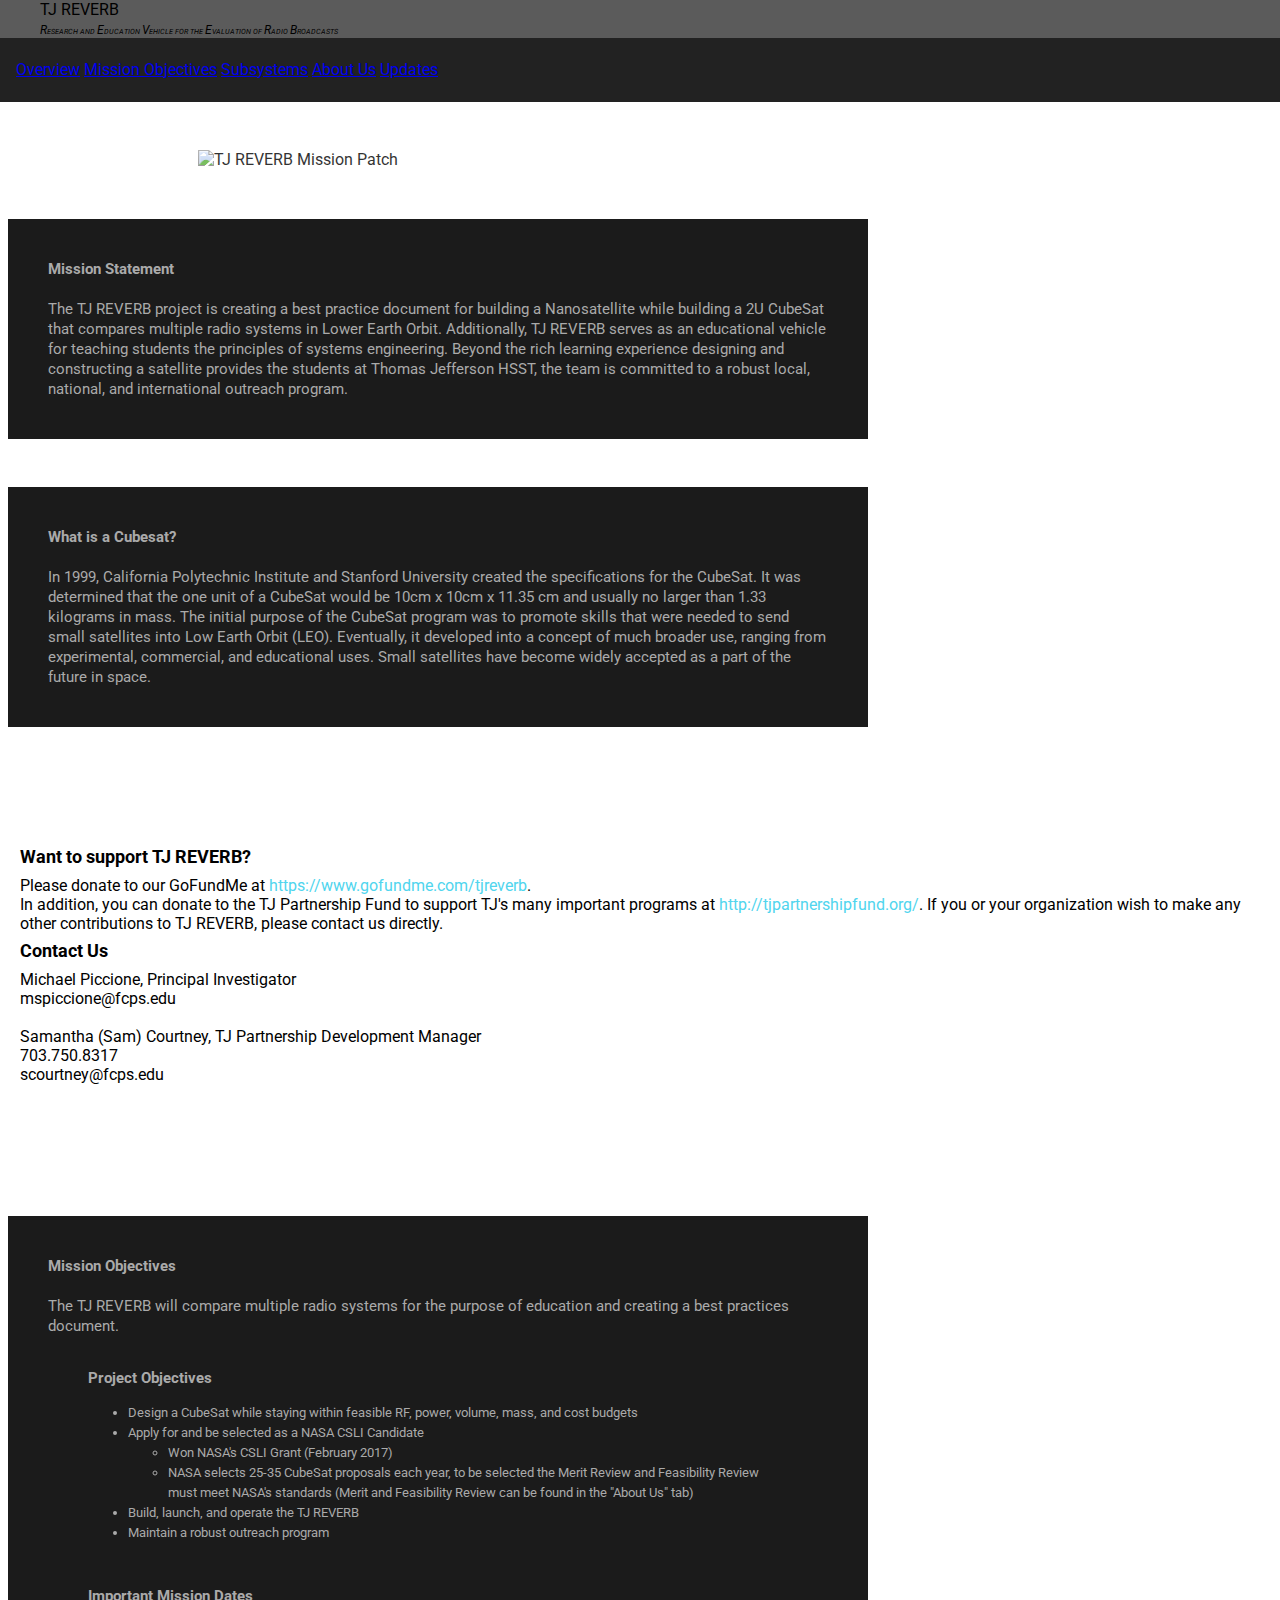
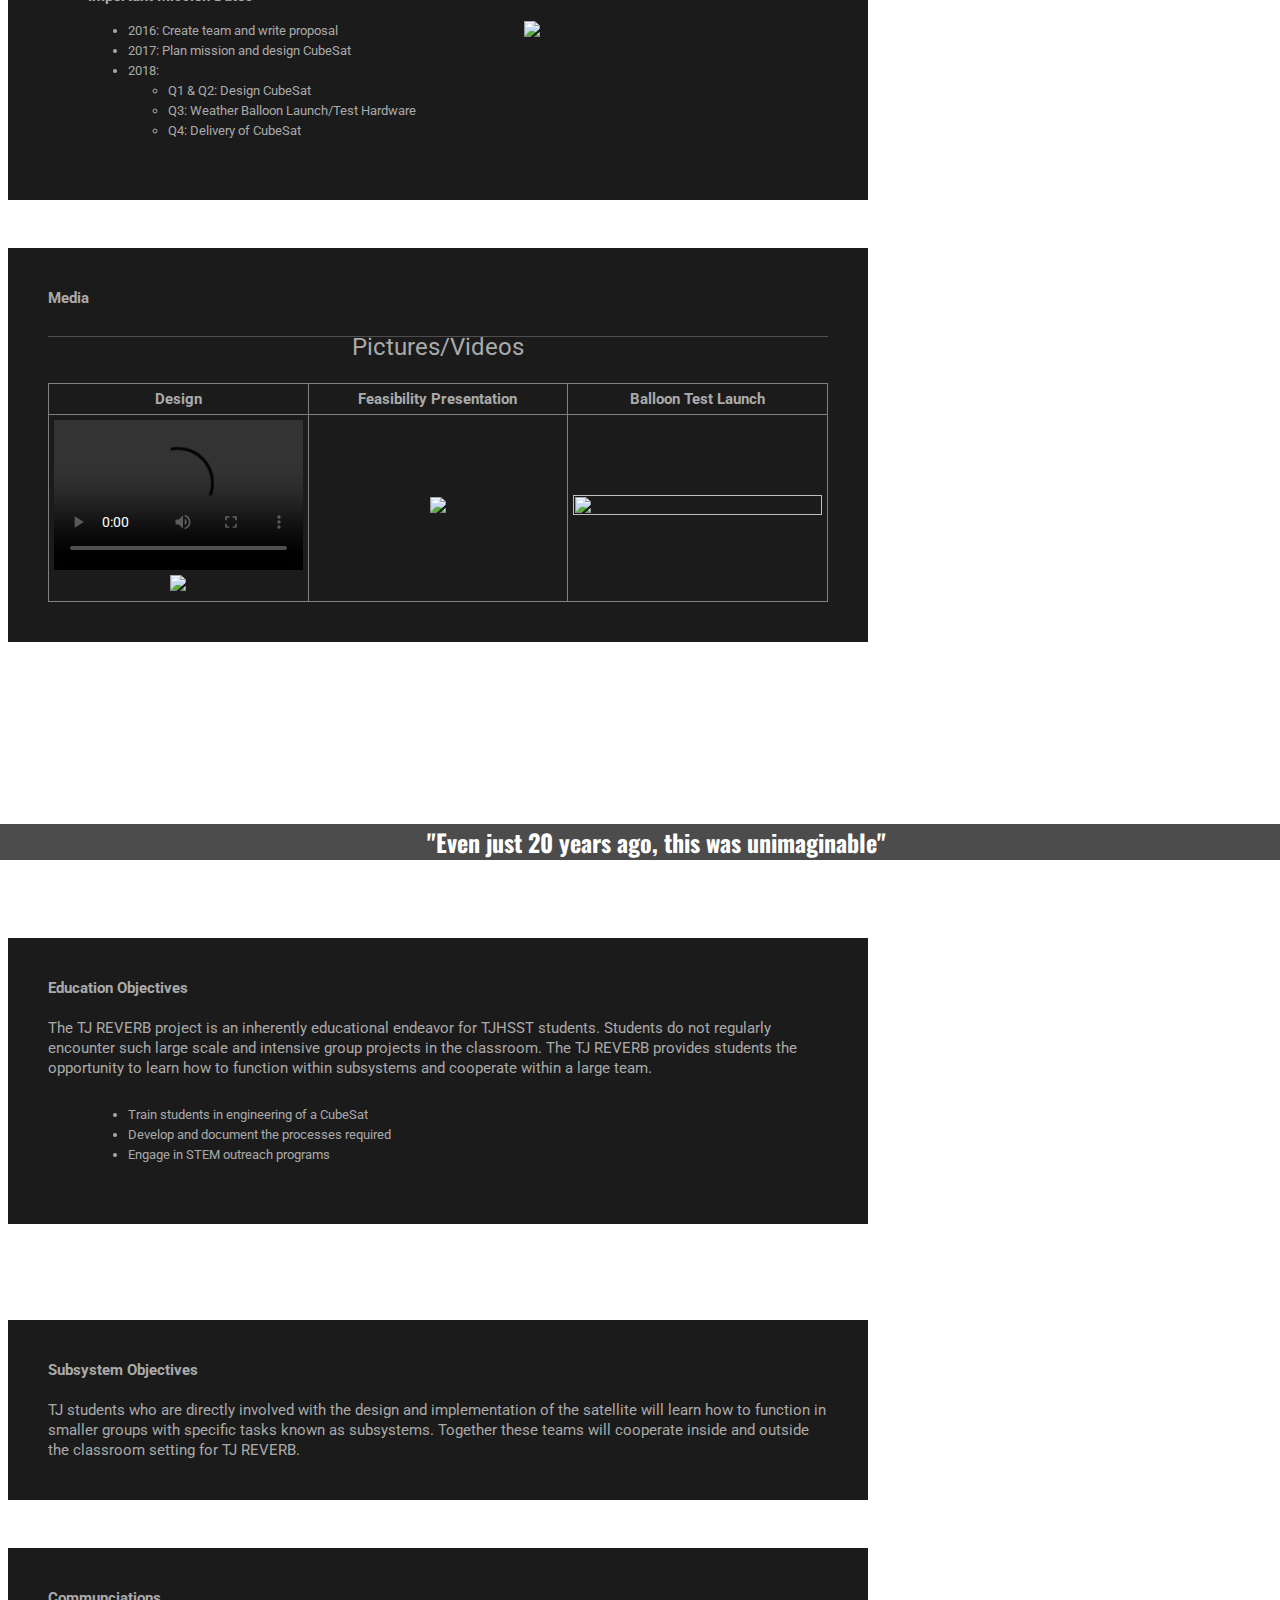
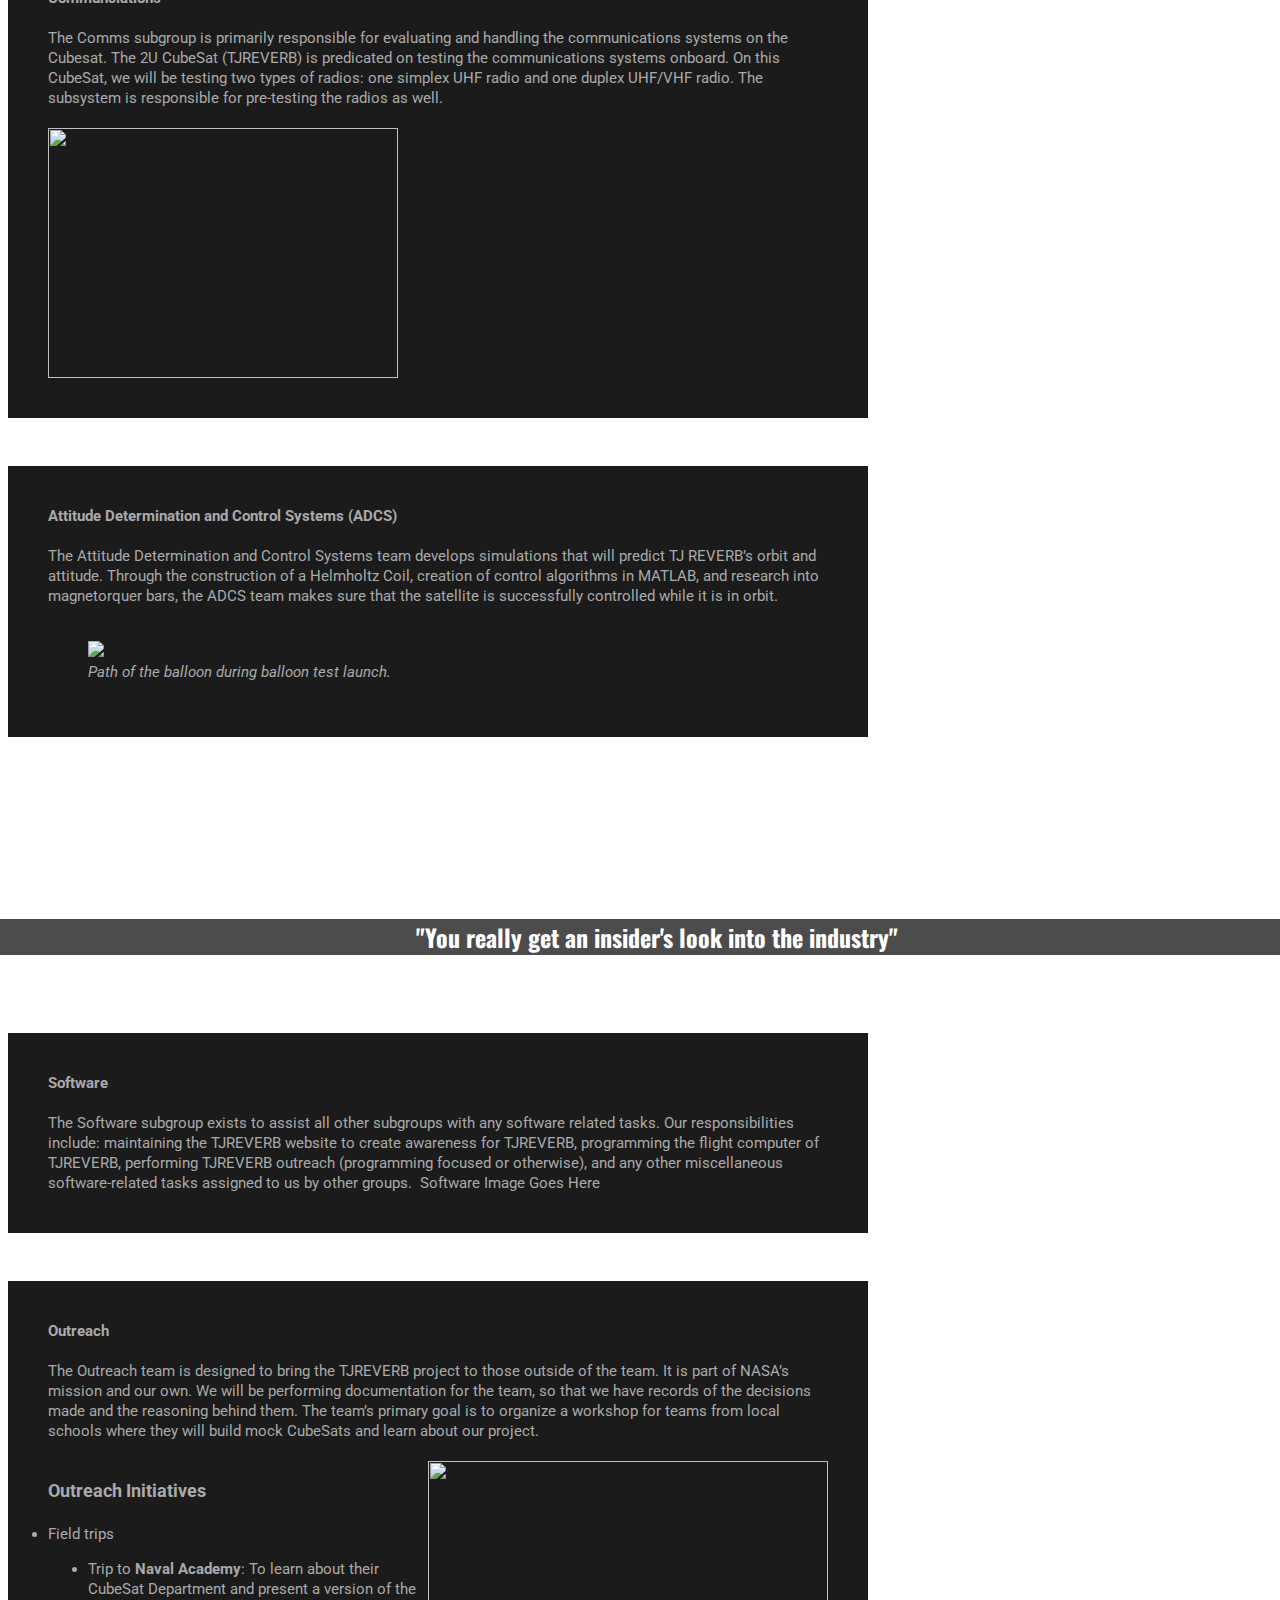
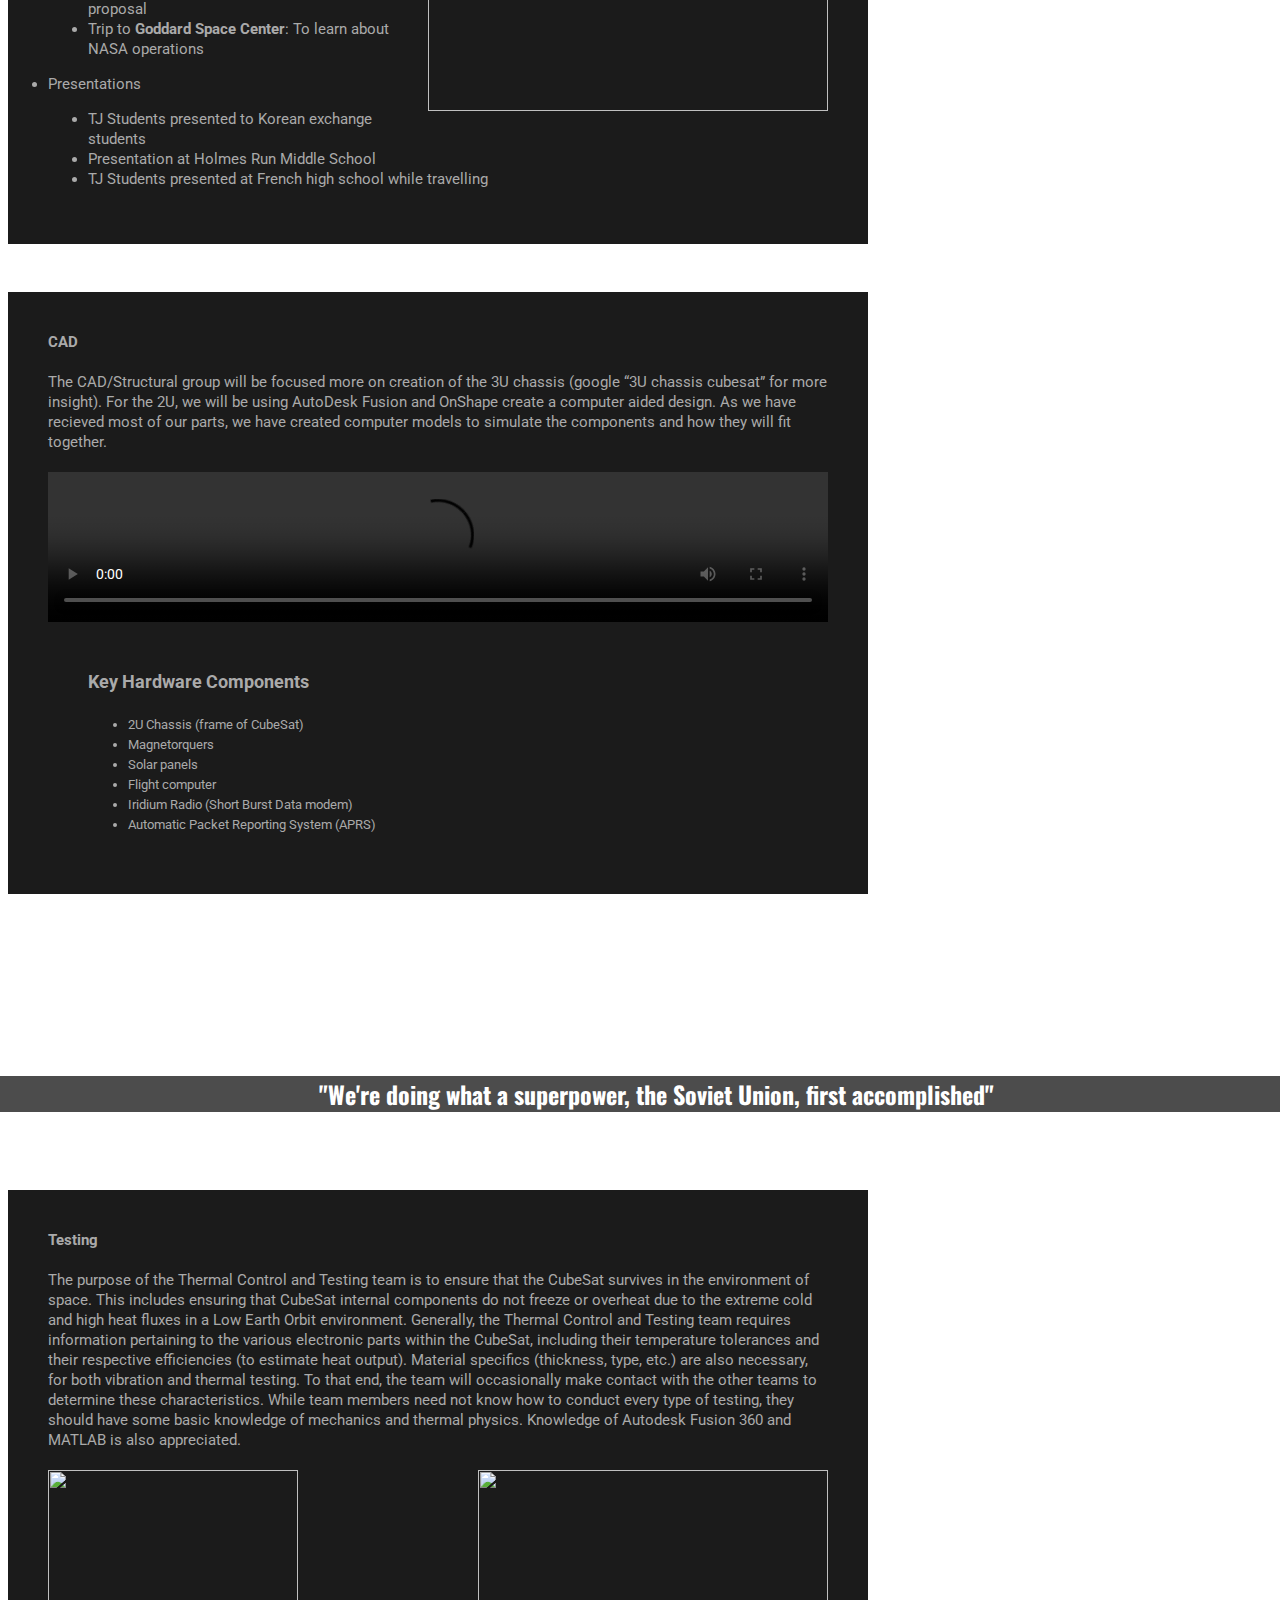
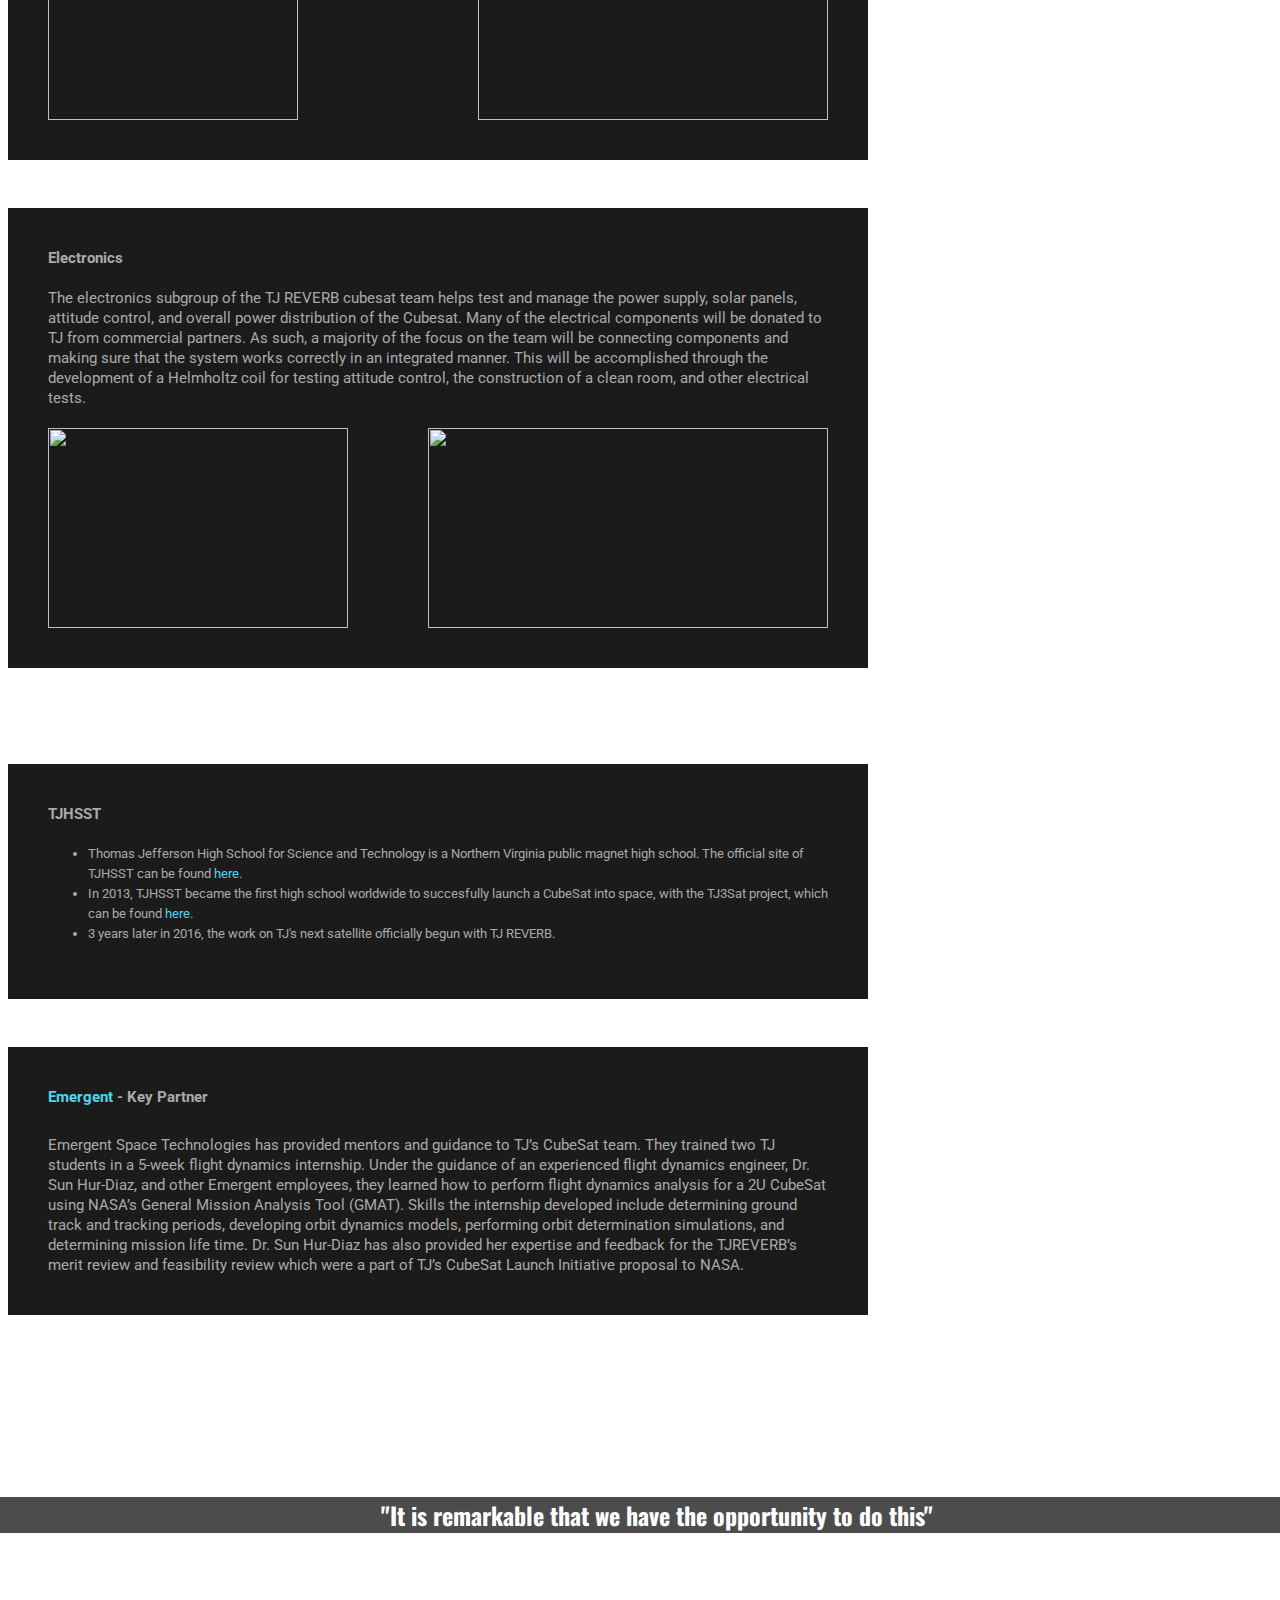
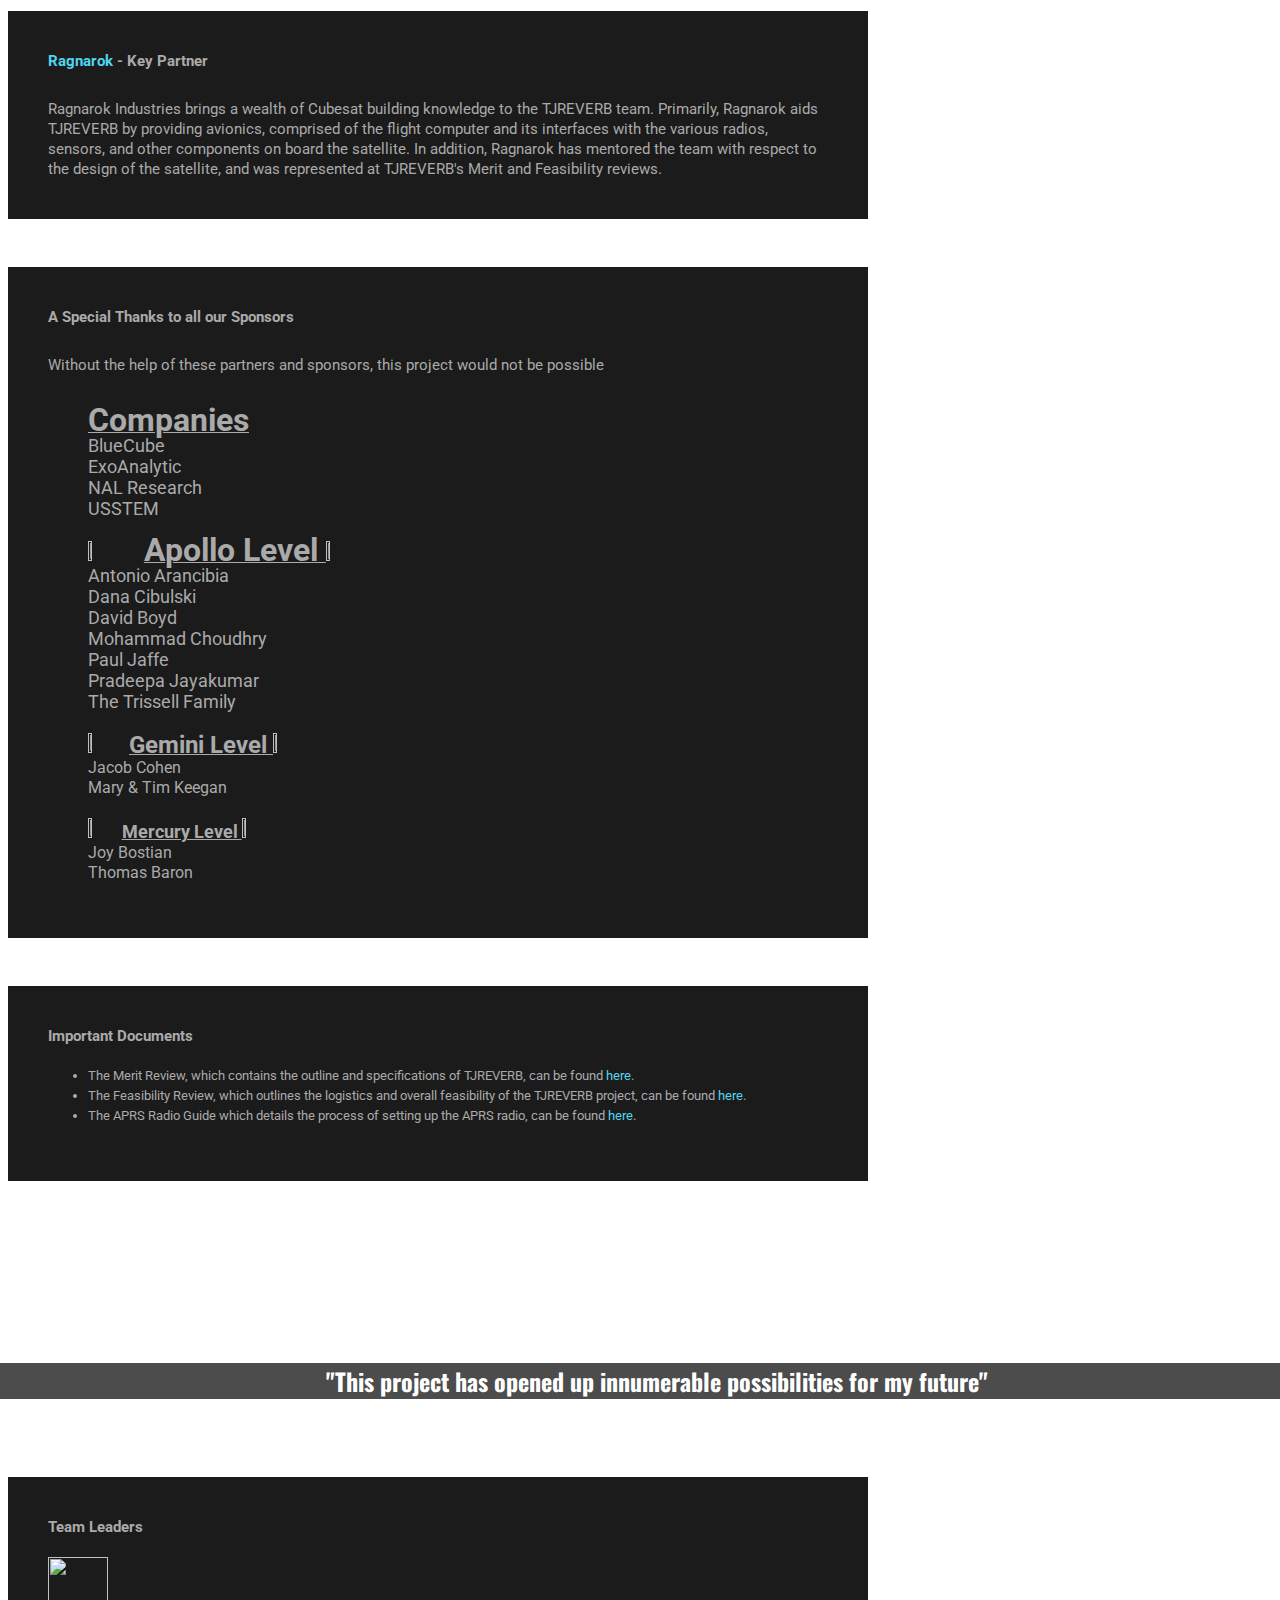
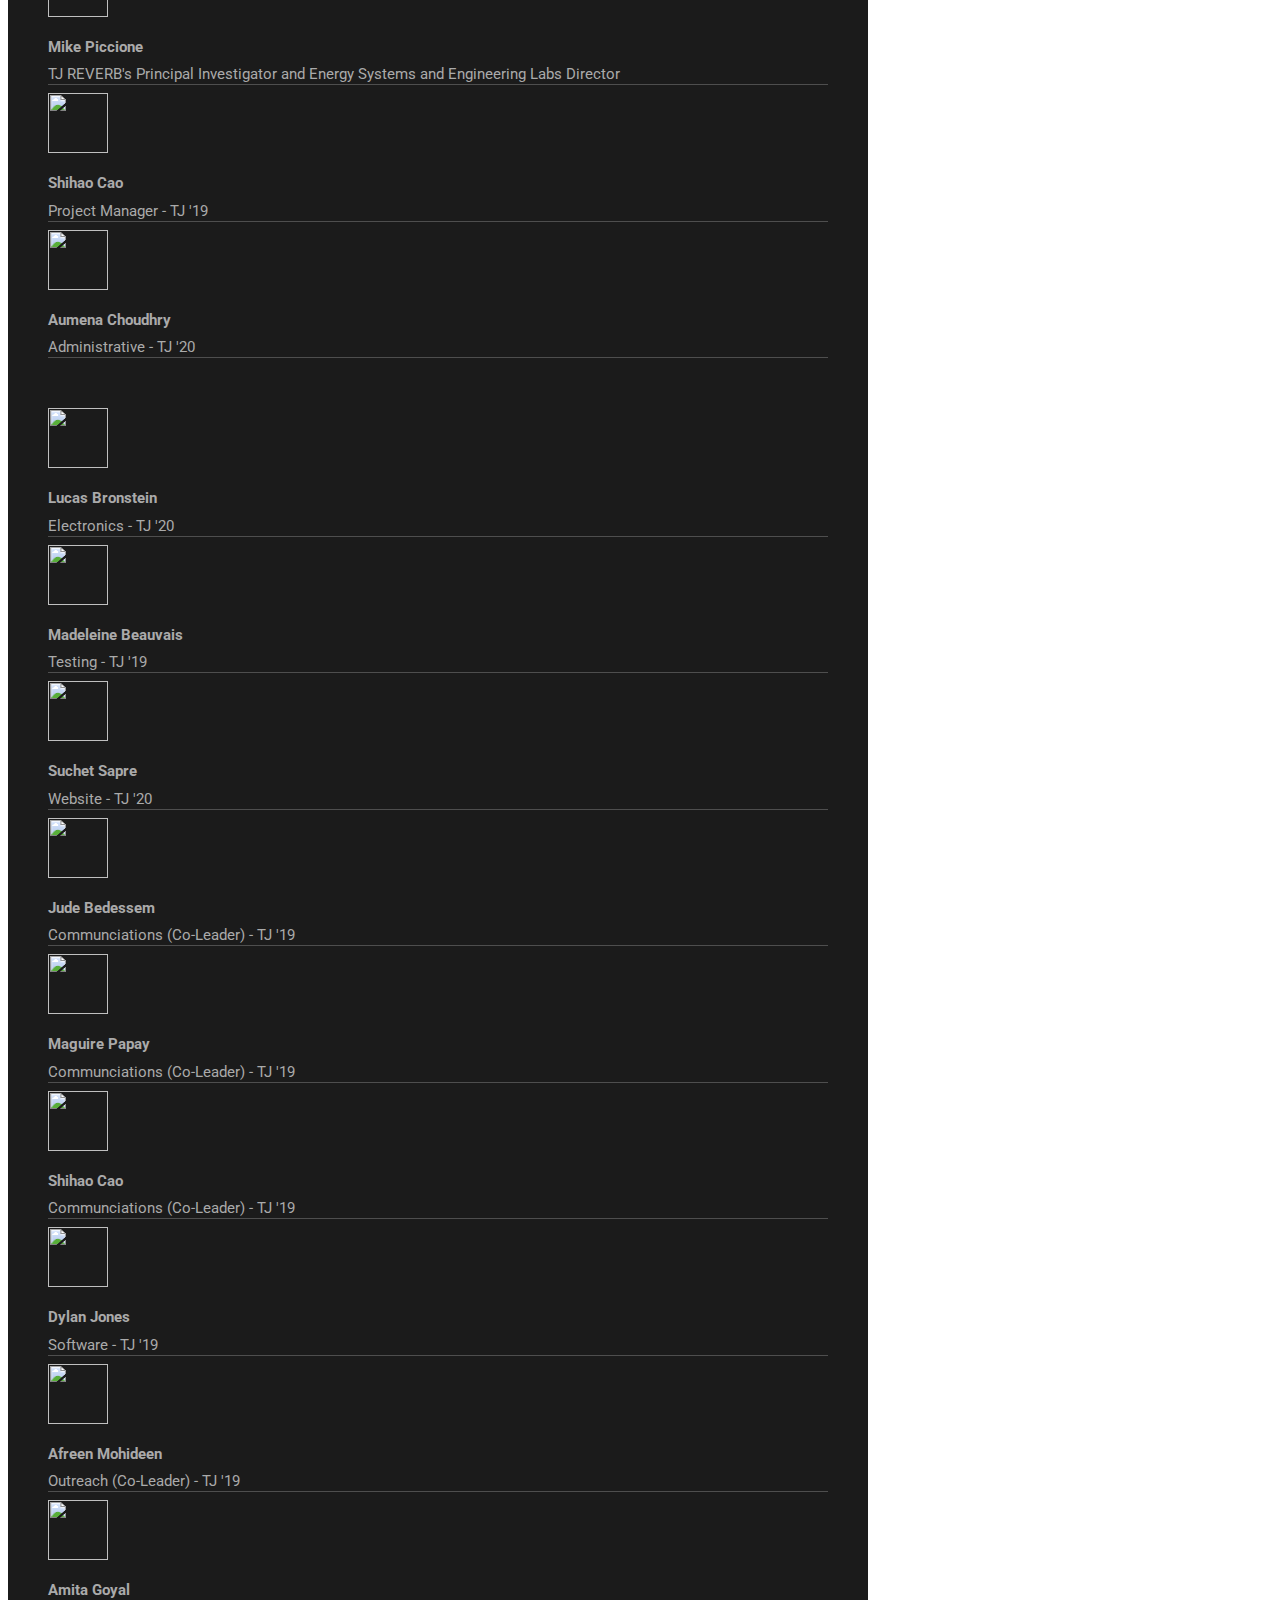
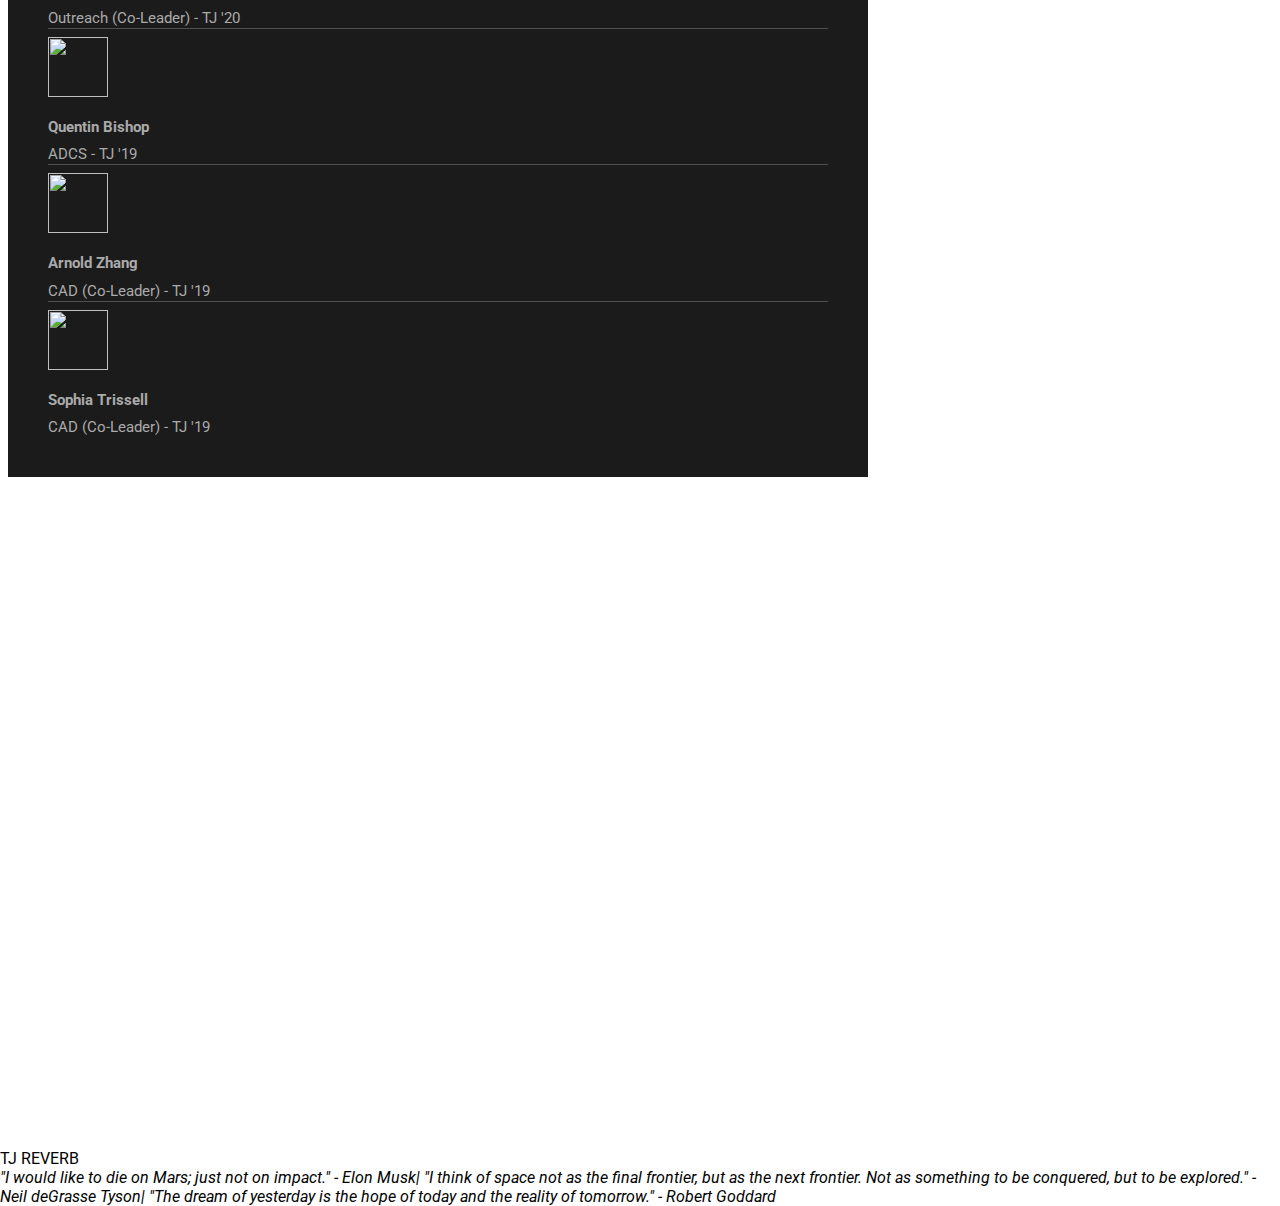
==== commit b2da20e9: "Reformat index.html and styles.css" ====
--- a/index.html
+++ b/index.html
@@ -17,52 +17,54 @@
 -->
 <html lang="en">
 
-  <head>
-    <meta charset="utf-8">
-    <meta http-equiv="X-UA-Compatible" content="IE=edge">
-    <meta name="description" content="A website explaining the TJ Reverb project - the second cubesat designed and built by students at TJHSST">
-    <meta name="viewport" content="width=device-width, initial-scale=1.0, minimum-scale=1.0">
-    <title>TJ REVERB</title>
-
-    <link rel="stylesheet" href="https://fonts.googleapis.com/css?family=Roboto:regular,bold,italic,thin,light,bolditalic,black,medium&amp;lang=en">
-    <link rel="stylesheet" href="https://fonts.googleapis.com/icon?family=Material+Icons">
-    <link rel="stylesheet" href="https://code.getmdl.io/1.3.0/material.deep_purple-pink.min.css">
-    <link href="https://fonts.googleapis.com/css?family=Oswald" rel="stylesheet">
-    <link rel="stylesheet" href="styles.css">
-    <link rel="stylesheet" href="css/simpletextrotator.css" type="text/css" />
-    <link rel="icon" href="img/reverb/tjlogo.ico" type="image/x-icon"/>
-    <script src="https://ajax.googleapis.com/ajax/libs/jquery/3.1.1/jquery.min.js"></script>
-    <script type="text/javascript" src="js/getData.js"></script>
-
-
-  </head>
-  
-  <body class="mdl-demo mdl-color--grey-100 mdl-color-text--grey-700" onload="beepboop();">
-    <div class="mdl-layout mdl-js-layout mdl-layout--fixed-header">
-
-      <header class="mdl-layout__header mdl-layout__header--waterfall mdl-layout__header--waterfall-hide-top">
-        <div class="mdl-layout__header-row">
-          <!-- Title -->
-          <span class="mdl-layout-title">TJ REVERB<br><span style="font-size: 75%;"><i> R<span style="font-size:60%">ESEARCH AND </span>E<span style="font-size:60%">DUCATION </span>V<span style="font-size:60%">EHICLE FOR THE </span>E<span style="font-size:60%">VALUATION OF </span>R<span style="font-size:60%">ADIO </span>B<span style="font-size:60%">ROADCASTS</i></span></span>
-          
-          
-        </div>
-        <div class="mdl-layout__tab-bar mdl-js-ripple-effect">
-          <a href="#overview" class="mdl-layout__tab is-active">Overview</a>
-          <a href="#mission_objectives" class="mdl-layout__tab">Mission Objectives</a>
-          <a href="#sub" class="mdl-layout__tab">Subsystems</a>
-          <!--<a href="#research" class="mdl-layout__tab">Research</a>-->
-          <a href="#aboutus" class="mdl-layout__tab">About Us</a>
-          <!--<a href="#ba" class="mdl-layout__tab">Balloon</a>-->
-          <a href="#update-tab" class="mdl-layout__tab">Updates</a>
-          
-          <!--<div class="menu">
+<head>
+	<meta charset="utf-8">
+	<meta http-equiv="X-UA-Compatible" content="IE=edge">
+	<meta name="description" content="A website explaining the TJ Reverb project - the second cubesat designed and built by students at TJHSST">
+	<meta name="viewport" content="width=device-width, initial-scale=1.0, minimum-scale=1.0">
+	<title>TJ REVERB</title>
+
+	<link rel="stylesheet" href="https://fonts.googleapis.com/css?family=Roboto:regular,bold,italic,thin,light,bolditalic,black,medium&amp;lang=en">
+	<link rel="stylesheet" href="https://fonts.googleapis.com/icon?family=Material+Icons">
+	<link rel="stylesheet" href="https://code.getmdl.io/1.3.0/material.deep_purple-pink.min.css">
+	<link href="https://fonts.googleapis.com/css?family=Oswald" rel="stylesheet">
+	<link rel="stylesheet" href="styles.css">
+	<link rel="stylesheet" href="assets/css/simpletextrotator.css" type="text/css" />
+	<link rel="icon" href="assets/img/reverb/tjlogo.ico" type="image/x-icon" />
+	<script src="https://ajax.googleapis.com/ajax/libs/jquery/3.1.1/jquery.min.js"></script>
+	<script type="text/javascript" src="assets/js/getData.js"></script>
+
+
+</head>
+
+<body class="mdl-demo mdl-color--grey-100 mdl-color-text--grey-700" onload="beepboop();">
+	<div class="mdl-layout mdl-js-layout mdl-layout--fixed-header">
+
+		<header class="mdl-layout__header mdl-layout__header--waterfall mdl-layout__header--waterfall-hide-top">
+			<div class="mdl-layout__header-row">
+				<!-- Title -->
+				<span class="mdl-layout-title">TJ REVERB<br><span style="font-size: 75%;"><i> R<span style="font-size:60%">ESEARCH
+								AND </span>E<span style="font-size:60%">DUCATION </span>V<span style="font-size:60%">EHICLE FOR THE </span>E<span
+							 style="font-size:60%">VALUATION OF </span>R<span style="font-size:60%">ADIO </span>B<span style="font-size:60%">ROADCASTS</i></span></span>
+
+
+			</div>
+			<div class="mdl-layout__tab-bar mdl-js-ripple-effect">
+				<a href="#overview" class="mdl-layout__tab is-active">Overview</a>
+				<a href="#mission_objectives" class="mdl-layout__tab">Mission Objectives</a>
+				<a href="#sub" class="mdl-layout__tab">Subsystems</a>
+				<!--<a href="#research" class="mdl-layout__tab">Research</a>-->
+				<a href="#aboutus" class="mdl-layout__tab">About Us</a>
+				<!--<a href="#ba" class="mdl-layout__tab">Balloon</a>-->
+				<a href="#update-tab" class="mdl-layout__tab">Updates</a>
+
+				<!--<div class="menu">
             <button id="demo-menu-lower-right" class="mdl-button mdl-js-button mdl-button--icon">
               <i class="material-icons">more_vert</i>
             </button> -->
-            
-          </div>
-        <!--</div> 
+
+			</div>
+			<!--</div> 
         <ul class="mdl-menu mdl-menu--bottom-right mdl-js-menu mdl-js-ripple-effect"
                 for="demo-menu-lower-right">
               <li class="mdl-menu__item">Introduction</li>
@@ -70,117 +72,128 @@
               <li class="mdl-menu__item">Doc2</li>
               <li class="mdl-menu__item">Doc3</li>
             </ul>-->
-      </header>
-      
-      <main class="mdl-layout__content">
-        
-        <div class="mdl-layout__tab-panel is-active" id="overview">
-          <!--here's the mission patch-->
-          <div class="centered_patch">
-            <img src="img/reverb/CubeSat_Logo.png" alt="A Temporary Mission patch. Check back again later for a new, prettier TJ REVERB Mission Patch!">
-          </div>
-          <section class="section--center mdl-grid mdl-grid--no-spacing mdl-shadow--2dp">
-            <div class="mdl-card mdl-cell mdl-cell--12-col">
-              <div class="mdl-card__supporting-text">
-                <h4>Mission Statement</h4>
-                The TJ REVERB project is creating a best practice document for building a Nanosatellite while building a 2U CubeSat that compares multiple radio systems in Lower Earth Orbit. Additionally, 
-                TJ REVERB serves as an educational vehicle for teaching students the principles of systems engineering. Beyond the rich learning experience designing and constructing a satellite provides the students 
-                at Thomas Jefferson HSST, the team is committed to a robust local, national, and international outreach program. 
-              </div>
-            </div>
-          </section>
-          <section class="section--center mdl-grid mdl-grid--no-spacing mdl-shadow--2dp">
-            <div class="mdl-card mdl-cell mdl-cell--12-col">
-              <div class="mdl-card__supporting-text">
-                <h4>What is a Cubesat?</h4>
-                In 1999, California Polytechnic Institute and Stanford University created the specifications for the CubeSat. 
-                It was determined that the one unit of a CubeSat would be 10cm x 10cm x 11.35 cm and usually no larger than 1.33 kilograms in mass. The initial purpose of the CubeSat program was to promote skills that were needed to send small satellites into Low Earth Orbit (LEO). Eventually, it developed into a concept of much broader use, ranging from experimental, commercial,
-                and educational uses. Small satellites have become widely accepted as a part of the future in space.
-              </div>
-            </div>
-          </section>
-          
-          <section class="section--footer mdl-color--grey-300">
-            <div class="mdl-grid" id="pre-footer">
-            <div class="section__text mdl-cell mdl-cell--2-col-desktop mdl-cell--3-col-tablet mdl-cell--2-col-phone">
-              <h5>Want to support TJ REVERB?</h5>
-              Please donate to our GoFundMe at <a href="https://www.gofundme.com/tjreverb">https://www.gofundme.com/tjreverb</a>. <br>
-              In addition, you can donate to the TJ Partnership Fund to support TJ's many important programs at <a href = "http://tjpartnershipfund.org/" target="_blank">http://tjpartnershipfund.org/</a>. If you or your organization wish to make any other contributions to TJ REVERB, please contact us directly.
-            </div>
-          
-            <div class="section__text mdl-cell mdl-cell--2-col-desktop mdl-cell--3-col-tablet mdl-cell--2-col-phone">
-              <h5>Contact Us</h5>
-              <div class="mdl-grid mdl-grid--no-spacing">
-                <div class="mdl-cell--6-col-desktop mdl-cell--8-col-tablet mdl-cell--6-col-phone">
-                  Michael Piccione, Principal Investigator <br>
-                  mspiccione@fcps.edu <br> <br>
-                </div>
-                <div class="mdl-cell--6-col-desktop mdl-cell--8-col-tablet mdl-cell--6-col-phone">
-                  Samantha (Sam) Courtney, TJ Partnership Development Manager <br>
-                  703.750.8317 <br>
-                  scourtney@fcps.edu
-                </div>
-              </div>
-            </div>
-            </div>
-          </section>
-          
-          
-        </div>
-        <div class="mdl-layout__tab-panel" id="mission_objectives">
-          <section class="section--center mdl-grid mdl-grid--no-spacing mdl-shadow--2dp">
-            <div class="mdl-card mdl-cell mdl-cell--12-col">
-              <div class="mdl-card__supporting-text">
-                <h4>Mission Objectives</h4>
-                The TJ REVERB will compare multiple radio systems for the purpose of education and creating a best practices document.
-                <div class="section__text">
-                  <div class="mdl-card__actions mdl-card--border">
-                    <br>
-                    <h5>Project Objectives</h5>
-                    <ul class="bigUL">
-                      <li>Design a CubeSat while staying within feasible RF, power, volume, mass, and cost budgets</li>
-                      <li>Apply for and be selected as a NASA CSLI Candidate </li>
-                      <ul>
-                        <li>Won NASA's CSLI Grant (February 2017)</li>
-                        <li>NASA selects 25-35 CubeSat proposals each year, to be selected the Merit Review and Feasibility Review must meet NASA's standards (Merit and Feasibility Review can be found in the "About Us" tab)</li>
-                      </ul>
-                      <li>Build, launch, and operate the TJ REVERB</li>
-                      <li>Maintain a robust outreach program</li>
-                      
-                    </ul>
-                  </div>
-                  <div class="mdl-card__actions mdl-card--border">
-                    <br>
-                    <h5>Important Mission Dates</h5>
-                    
-                    <ul class="bigUL">
-                      <img src="img/SubSystemImgs/Outreach/ISS.PNG" width = "40%" align = "right">
-                      <li>2016: Create team and write proposal</li>
-                      <li>2017: Plan mission and design CubeSat </li>
-                      <li> 2018:</li>
-                      <ul>
-                        <li>Q1 & Q2: Design CubeSat </li>
-                        <li>Q3: Weather Balloon Launch/Test Hardware </li>
-                        <li>Q4: Delivery of CubeSat </li>
-                     
-                      
-                    </ul>
-                  </div>
-                </div>
-              </div>
-            </div>
-          </section>
-          
-          <section class="section--center mdl-grid mdl-grid--no-spacing mdl-shadow--2dp">
-            <div class="mdl-card mdl-cell mdl-cell--12-col">
-              <div class="mdl-card__supporting-text">
-                <h4>Media</h4>
-                <div class="section__text">
-                  
-                </div>
-               <head>
-          <style>
-            table, th, td {
+		</header>
+
+		<main class="mdl-layout__content">
+
+			<div class="mdl-layout__tab-panel is-active" id="overview">
+				<!--here's the mission patch-->
+				<div class="centered_patch">
+					<img src="assets/img/reverb/CubeSat_Logo.png" alt="TJ REVERB Mission Patch">
+				</div>
+				<section class="section--center mdl-grid mdl-grid--no-spacing mdl-shadow--2dp">
+					<div class="mdl-card mdl-cell mdl-cell--12-col">
+						<div class="mdl-card__supporting-text">
+							<h4>Mission Statement</h4>
+							The TJ REVERB project is creating a best practice document for building a Nanosatellite while building a 2U
+							CubeSat that compares multiple radio systems in Lower Earth Orbit. Additionally,
+							TJ REVERB serves as an educational vehicle for teaching students the principles of systems engineering. Beyond
+							the rich learning experience designing and constructing a satellite provides the students
+							at Thomas Jefferson HSST, the team is committed to a robust local, national, and international outreach program.
+						</div>
+					</div>
+				</section>
+				<section class="section--center mdl-grid mdl-grid--no-spacing mdl-shadow--2dp">
+					<div class="mdl-card mdl-cell mdl-cell--12-col">
+						<div class="mdl-card__supporting-text">
+							<h4>What is a Cubesat?</h4>
+							In 1999, California Polytechnic Institute and Stanford University created the specifications for the CubeSat.
+							It was determined that the one unit of a CubeSat would be 10cm x 10cm x 11.35 cm and usually no larger than 1.33
+							kilograms in mass. The initial purpose of the CubeSat program was to promote skills that were needed to send
+							small satellites into Low Earth Orbit (LEO). Eventually, it developed into a concept of much broader use,
+							ranging from experimental, commercial,
+							and educational uses. Small satellites have become widely accepted as a part of the future in space.
+						</div>
+					</div>
+				</section>
+
+				<section class="section--footer mdl-color--grey-300">
+					<div class="mdl-grid" id="pre-footer">
+						<div class="section__text mdl-cell mdl-cell--2-col-desktop mdl-cell--3-col-tablet mdl-cell--2-col-phone">
+							<h5>Want to support TJ REVERB?</h5>
+							Please donate to our GoFundMe at <a href="https://www.gofundme.com/tjreverb">https://www.gofundme.com/tjreverb</a>.
+							<br>
+							In addition, you can donate to the TJ Partnership Fund to support TJ's many important programs at <a href="http://tjpartnershipfund.org/"
+							 target="_blank">http://tjpartnershipfund.org/</a>. If you or your organization wish to make any other
+							contributions to TJ REVERB, please contact us directly.
+						</div>
+
+						<div class="section__text mdl-cell mdl-cell--2-col-desktop mdl-cell--3-col-tablet mdl-cell--2-col-phone">
+							<h5>Contact Us</h5>
+							<div class="mdl-grid mdl-grid--no-spacing">
+								<div class="mdl-cell--6-col-desktop mdl-cell--8-col-tablet mdl-cell--6-col-phone">
+									Michael Piccione, Principal Investigator <br>
+									mspiccione@fcps.edu <br> <br>
+								</div>
+								<div class="mdl-cell--6-col-desktop mdl-cell--8-col-tablet mdl-cell--6-col-phone">
+									Samantha (Sam) Courtney, TJ Partnership Development Manager <br>
+									703.750.8317 <br>
+									scourtney@fcps.edu
+								</div>
+							</div>
+						</div>
+					</div>
+				</section>
+
+
+			</div>
+			<div class="mdl-layout__tab-panel" id="mission_objectives">
+				<section class="section--center mdl-grid mdl-grid--no-spacing mdl-shadow--2dp">
+					<div class="mdl-card mdl-cell mdl-cell--12-col">
+						<div class="mdl-card__supporting-text">
+							<h4>Mission Objectives</h4>
+							The TJ REVERB will compare multiple radio systems for the purpose of education and creating a best practices
+							document.
+							<div class="section__text">
+								<div class="mdl-card__actions mdl-card--border">
+									<br>
+									<h5>Project Objectives</h5>
+									<ul class="bigUL">
+										<li>Design a CubeSat while staying within feasible RF, power, volume, mass, and cost budgets</li>
+										<li>Apply for and be selected as a NASA CSLI Candidate </li>
+										<ul>
+											<li>Won NASA's CSLI Grant (February 2017)</li>
+											<li>NASA selects 25-35 CubeSat proposals each year, to be selected the Merit Review and Feasibility Review
+												must meet NASA's standards (Merit and Feasibility Review can be found in the "About Us" tab)</li>
+										</ul>
+										<li>Build, launch, and operate the TJ REVERB</li>
+										<li>Maintain a robust outreach program</li>
+
+									</ul>
+								</div>
+								<div class="mdl-card__actions mdl-card--border">
+									<br>
+									<h5>Important Mission Dates</h5>
+
+									<ul class="bigUL">
+										<img src="assets/img/SubSystemImgs/Outreach/ISS.PNG" width="40%" align="right">
+										<li>2016: Create team and write proposal</li>
+										<li>2017: Plan mission and design CubeSat </li>
+										<li> 2018:</li>
+										<ul>
+											<li>Q1 & Q2: Design CubeSat </li>
+											<li>Q3: Weather Balloon Launch/Test Hardware </li>
+											<li>Q4: Delivery of CubeSat </li>
+
+
+										</ul>
+								</div>
+							</div>
+						</div>
+					</div>
+				</section>
+
+				<section class="section--center mdl-grid mdl-grid--no-spacing mdl-shadow--2dp">
+					<div class="mdl-card mdl-cell mdl-cell--12-col">
+						<div class="mdl-card__supporting-text">
+							<h4>Media</h4>
+							<div class="section__text">
+
+							</div>
+
+							<head>
+								<style>
+									table, th, td {
             border: 1px solid grey;
             border-collapse: collapse;
             }
@@ -189,545 +202,606 @@
             text-align: center;
             }
             </style>
-            </head>
-                <table style="width:100%" >
-                  <caption><font size="5" >Pictures/Videos <br><br></font></caption>
-                  
-                  <tr>
-                  <th>Design</th>
-                  <th>Feasibility Presentation</th>
-                  <th>Balloon Test Launch</th>
-                  </tr>
-                  <tr>
-                
-                  <td  width="33.3%">
-                    <video width="100%" controls align = "center">
-                    <source src="img/SubSystemImgs/CAD/GCADVid.mp4" type="video/mp4">
-                  </video>
-                  <img src="img/DesignProcess/Design.PNG" width = "100%">
-                  </td>
-                  <td width = "33.3%"><img src="img/DesignProcess/FeasibilityPres.jpg" width = "100%">
-                  </td>
-                  <td width = "33.3%"> <img src="img/balloon/BalloonLaunchNew.png" width = "100%" height = "30%" aligh = "middle">
-                  </td>
-                  </tr>
-
-                </table>
-                
-               
-              </div>
-            </div>
-          </section>
-          
-          <section class="banner">
-              <img src="img/reverb/bann5.jpg"/>
-              <h2>"Even just 20 years ago, this was unimaginable"</h2>
-          </section>
-          
-          <section class="section--center mdl-grid mdl-grid--no-spacing mdl-shadow--2dp">
-            <div class="mdl-card mdl-cell mdl-cell--12-col">
-              <div class="mdl-card__supporting-text">
-                <h4>Education Objectives</h4>
-                The TJ REVERB project is an inherently educational endeavor for TJHSST students. Students do not regularly encounter such large scale and intensive group projects in the classroom. The TJ REVERB provides students the opportunity to learn how to function within subsystems and cooperate within a large team.
-              <div class="section__text">
-                  <div class="mdl-card__actions mdl-card--border">
-                <ul class="bigUL">
-                  <li>Train students in engineering of a CubeSat</li>
-                  <li>Develop and document the processes required</li>
-                  <li>Engage in STEM outreach programs</li>
-                </ul>
-                </div>
-                </div>
-              </div>
-            </div>
-          </section>
-          <div class="spacer40"></div>
-          <div class="spacer40"></div>
-        </div>
-        <div class="mdl-layout__tab-panel" id="sub">
-          <section class="section--center mdl-grid mdl-grid--no-spacing mdl-shadow--2dp">
-            <div class="mdl-card mdl-cell mdl-cell--12-col">
-              <div class="mdl-card__supporting-text">
-                <h4>Subsystem Objectives</h4>
-                TJ students who are directly involved with the design and implementation of the satellite will learn how to function in smaller groups with specific tasks known as subsystems. Together these teams will cooperate inside and outside the classroom setting for TJ REVERB.
-                
-                </div>
-              </div>
-            </section>
-            
-          <section class="section--center mdl-grid mdl-grid--no-spacing mdl-shadow--2dp">
-            <div class="mdl-card mdl-cell mdl-cell--12-col">
-              <div class="mdl-card__supporting-text">
-                <h4>Communciations</h4>
-                The Comms subgroup is primarily responsible for evaluating and handling the communications systems on the Cubesat. The 2U CubeSat (TJREVERB) is predicated on testing the communications systems onboard. On this CubeSat, we will be testing two types of radios: one simplex UHF radio and one duplex UHF/VHF radio. The subsystem is responsible for pre-testing the radios as well.
-                <br />
-                <br />
-              
-                <img src="img/SubSystemImgs/OrbitComm/FlightPrediction.png" width="350" height="250" align ="left">
-                    <!-- Comms Image Goes Here -->
-              </div>
-            </div>
-          </section>
-          
-          <section class="section--center mdl-grid mdl-grid--no-spacing mdl-shadow--2dp">
-            <div class="mdl-card mdl-cell mdl-cell--12-col">
-              <div class="mdl-card__supporting-text">
-                <h4>Attitude Determination and Control Systems (ADCS)</h4>
-                The Attitude Determination and Control Systems team develops simulations that will predict TJ REVERB’s orbit and attitude. Through the construction of a Helmholtz Coil, creation of control algorithms in MATLAB, and research into magnetorquer bars, the ADCS team makes sure that the satellite is successfully controlled while it is in orbit.
-                <br />
-                <br />
-                <figure>
-                  <img src="img/SubSystemImgs/ADCS/BalloonPath.PNG" width="85%">
-                  <figcaption> <i>Path of the balloon during balloon test launch.</i></figcaption>
-                </figure>
-               
-              
-              </div>
-            </div>
-          </section>
-          
-          <section class="banner">
-              <img src="img/reverb/bann1.jpg"/>
-              <h2>"You really get an insider's look into the industry"</h2>
-          </section>
-          
-          <section class="section--center mdl-grid mdl-grid--no-spacing mdl-shadow--2dp">
-            <div class="mdl-card mdl-cell mdl-cell--12-col">
-              <div class="mdl-card__supporting-text">
-                <h4>Software</h4>
-                The Software subgroup exists to assist all other subgroups with any software related tasks. Our responsibilities include: maintaining the TJREVERB website to create awareness for TJREVERB, programming the flight computer of TJREVERB, performing TJREVERB outreach (programming focused or otherwise), and any other miscellaneous software-related tasks assigned to us by other groups.             
-                <img src="">    <!--> Software Image Goes Here </-->
-                </div>
-            </div>
-          </section>
-          
-          <section class="section--center mdl-grid mdl-grid--no-spacing mdl-shadow--2dp">
-            <div class="mdl-card mdl-cell mdl-cell--12-col">
-              <div class="mdl-card__supporting-text">
-                <h4>Outreach</h4>
-                The Outreach team is designed to bring the TJREVERB project to those outside of the team. It is part of NASA’s mission and our own. We will be performing documentation for the team, so that we have records of the decisions made and the reasoning behind them. The team’s primary goal is to organize a workshop for teams from local schools where they will build mock CubeSats and learn about our project.  
-                <br />
-                <br />
-                <img src="img/SubSystemImgs/Outreach/Outreach2.png" width="400" height="250" align ="right" >   
-                <h5><font size = "4"> Outreach Initiatives  </font></h5>
-                <li>Field trips</li>
-                <ul>
-                    <li>Trip to <strong>Naval Academy</strong>: To learn about their CubeSat Department and present a version of the proposal</li>
-                    <li>Trip to <strong>Goddard Space Center</strong>: To learn about NASA operations  </li>
-                </ul>
-                <li>Presentations</li>
-                <ul>
-                  <li>TJ Students presented to Korean exchange students</li>
-                  <li>Presentation at Holmes Run Middle School</li>
-                  <li>TJ Students presented at French high school while travelling</li>
-                </ul>
-              </div>
-            </div>
-          </section>
-          <section class="section--center mdl-grid mdl-grid--no-spacing mdl-shadow--2dp">
-            <div class="mdl-card mdl-cell mdl-cell--12-col">
-              <div class="mdl-card__supporting-text">
-                <h4>CAD</h4>
-                The CAD/Structural group will be focused more on creation of the 3U chassis (google “3U chassis cubesat” for more insight). For the 2U, we will be using AutoDesk Fusion and OnShape create a computer aided design. As we have recieved most of our parts, we have created computer models to simulate the components and how they will fit together.        
-                <br />
-                <br />
-                <!--<img src="img/SubSystemImgs/CAD/3DPrint.JPG" width="200" height="200" align ="left">-->
-                <video width="100%" controls align = "middle">
-                  <source src="img/SubSystemImgs/CAD/GCADVid.mp4" type="video/mp4" align = "middle">
-                </video>
-                <!--<img src="img/SubSystemImgs/CAD/3DPrint2.JPG" width="250" height="200" align ="right" >-->
-                 <div class="mdl-card__actions mdl-card--border">
-                    <br>
-                    <h5><font size="4">Key Hardware Components</font></h5>
-                    <ul class="bigUL">
-                      <li>2U Chassis (frame of CubeSat) </li>
-                      <li>Magnetorquers </li>
-                      <li>Solar panels</li>
-                      <li>Flight computer </li>
-                      <li>Iridium Radio (Short Burst Data modem)</li>
-                      <li>Automatic Packet Reporting System (APRS) </li>
-
-                    </ul>
-                  </div>
-                </div>
-            </div>
-          </section>
-          
-          
-          <section class="banner">
-              <img src="img/reverb/bann3.jpg"/>
-              <h2>"We're doing what a superpower, the Soviet Union, first accomplished"</h2>
-          </section>
-          
-          <section class="section--center mdl-grid mdl-grid--no-spacing mdl-shadow--2dp">
-            <div class="mdl-card mdl-cell mdl-cell--12-col">
-              <div class="mdl-card__supporting-text">
-                <h4>Testing</h4>
-                The purpose of the Thermal Control and Testing team is to ensure that the CubeSat survives in the environment of space. This includes ensuring that CubeSat internal components do not freeze or overheat due to the extreme cold and high heat fluxes in a Low Earth Orbit environment. Generally, the Thermal Control and Testing team requires information pertaining to the various electronic parts within the CubeSat, including their temperature tolerances and their respective efficiencies (to estimate heat output). Material specifics (thickness, type, etc.) are also necessary, for both vibration and thermal testing. To that end, the team will occasionally make contact with the other teams to determine these characteristics. While team members need not know how to conduct every type of testing, they should have some basic knowledge of mechanics and thermal physics. Knowledge of Autodesk Fusion 360 and MATLAB is also appreciated.
-                <br />
-                <br />
-                <img src="img/SubSystemImgs/Testing/Testing1.PNG" width="250" height="250" align ="left" >  
-                <img src="img/SubSystemImgs/Testing/Testing2.JPG" width="350" height="250" align ="right" >
-              </div>
-            </div>
-          </section>
-          <section class="section--center mdl-grid mdl-grid--no-spacing mdl-shadow--2dp">
-            <div class="mdl-card mdl-cell mdl-cell--12-col">
-              <div class="mdl-card__supporting-text">
-                <h4>Electronics</h4>
-                The electronics subgroup of the TJ REVERB cubesat team helps test and manage the power supply, solar panels, attitude control, and overall power distribution of the Cubesat. Many of the electrical components will be donated to TJ from commercial partners. As such, a majority of the focus on the team will be connecting components and making sure that the system works correctly in an integrated manner. This will be accomplished through the development of a Helmholtz coil for testing attitude control, the construction of a clean room, and other electrical tests.            
-                 <br />
-                <br />
-                <img src="img/SubSystemImgs/Electronics/Electronics1.PNG" width="300" height="200" align ="left"> 
-                <img src="img/SubSystemImgs/Electronics/OrbitElectric.jpg" width="400" height="200" align ="right"> 
-                </div>
-            </div>
-          </section>
-          <div class="spacer40"></div>
-        </div>
-        <!-- put faq back in when we need it>
-        <div class="mdl-layout__tab-panel" id="faq">
-          <section class="section--center mdl-grid mdl-grid--no-spacing mdl-shadow--2dp">
-            <div class="mdl-card mdl-cell mdl-cell--12-col">
-              <div class="mdl-card__supporting-text">
-                <h4>FAQ</h4>
-                Here are some commonly asked questions that we hopefully can answer here.
-                <div class="section__text">
-                  <div class="mdl-card__actions mdl-card--border">
-                    <h5>Question</h5>
-                    <p>
-                      Answer
-                    </p>
-                  </div>
-                </div>
-              </div>
-            </div>
-          </section>
-        </div>
-        -->
-        <!--
-        <div class="mdl-layout__tab-panel" id="research">
-          <section class="section--center mdl-grid mdl-grid--no-spacing mdl-shadow--2dp">
-            <div class="mdl-card mdl-cell mdl-cell--12-col">
-              <div class="mdl-card__supporting-text">
-                <h4>Research</h4>
-                At TJ REVERB, we are working on various methods of pushing the frontiers of technology by discovering meaningful results from the data collected by the TJ REVERB Cubsat. To that end, we are currently working on developing a deep learning data analytic algorithm that retrieves data from the cubesat in realtime and works on analysis for future prediction. We also hope to expand this research section to include other models, ranging from Support Vector Machines to Generative Adversarial Networks.
-                <div class="section__text">
-                  <div class="mdl-card__actions mdl-card--border">
-                    <ul>
-                    <li>Utilize Firebase for data storage and update the research page with real time information and the data analytics from our Machine Learning server. </li>
-                    <li>Employ the NASA CubeSat API to retrieve data from the Cubesat and store it in the database </li>
-                    <li>Train several Machine Learning algorithms in real time to predict data and chart obstacles</li>
-                    <li>Validate our Deep Learning Model with realtime comparison via the programming flight board</li>
-                    </uL>
-                </div>
-                <img src="img/SubSystemImgs/Testing/deeplearning.jpeg" width="750" height="250" align ="left" >
-                
-                </div>
-              </div>
-            </div>
-          </section>
-        </div>
-        -->
-          
-        <div class="mdl-layout__tab-panel" id="aboutus">
-          
-           <section class="section--center mdl-grid mdl-grid--no-spacing mdl-shadow--2dp">
-            <div class="mdl-card mdl-cell mdl-cell--12-col">
-              <div class="mdl-card__supporting-text">
-
-                <h4>TJHSST</h4>
-                <ul class="bigUL">
-                  <li>Thomas Jefferson High School for Science and Technology is a Northern Virginia public magnet high school. The official site of TJHSST can be found <a href="https://tjhsst.fcps.edu/" target="_blank">here</a>.</li>
-                  <li>In 2013, TJHSST became the first high school worldwide to succesfully launch a CubeSat into space, with the TJ3Sat project, which can be found <a href="https://www.tjhsst.edu/students/activities/tj3sat/" target="_blank">here</a>.</li>
-                  <li>3 years later in 2016, the work on TJ's next satellite officially begun with TJ REVERB.</li>
-                </ul>
-              </div>
-            </div>
-          </section>
-          
-          <section class="section--center mdl-grid mdl-grid--no-spacing mdl-shadow--2dp">
-            <div class="mdl-card mdl-cell mdl-cell--12-col">
-              <div class="mdl-card__supporting-text mdl-grid mdl-grid--no-spacing">
-                <h4 class="mdl-cell mdl-cell--12-col"><a href="http://www.emergentspace.com/" target="_blank">Emergent</a> - Key Partner</h4>
-
-
-                <div class="section__text mdl-cell mdl-cell--10-col-desktop mdl-cell--6-col-tablet mdl-cell--3-col-phone">
-                  <!--<h5><a href="http://www.emergentspace.com/" target="_blank">Emergent</a></h5>-->
-                  Emergent Space Technologies has provided mentors and guidance to TJ’s CubeSat team. They trained two TJ students in a 5-week flight dynamics internship. Under the guidance of an experienced flight dynamics engineer, Dr. Sun Hur-Diaz, and other Emergent employees, they learned how to perform flight dynamics analysis for a 2U CubeSat using NASA’s General Mission Analysis Tool (GMAT). Skills the internship developed include determining ground track and tracking periods, developing orbit dynamics models, performing orbit determination simulations, and determining mission life time. Dr. Sun Hur-Diaz has also provided her expertise and feedback for the TJREVERB’s merit review and feasibility review which were a part of TJ’s CubeSat Launch Initiative proposal to NASA.
-                </div>
-              </div>
-            </div>
-          </section>
-          
-          <section class="banner">
-              <img src="img/reverb/bann2.jpg"/>
-              <h2>"It is remarkable that we have the opportunity to do this"</h2>
-          </section>
-          
-          <section class="section--center mdl-grid mdl-grid--no-spacing mdl-shadow--2dp">
-            <div class="mdl-card mdl-cell mdl-cell--12-col">
-              <div class="mdl-card__supporting-text mdl-grid mdl-grid--no-spacing">
-                <h4 class="mdl-cell mdl-cell--12-col"><a href="http://www.ragnarokindustries.com/working/" target="_blank">Ragnarok </a> - Key Partner</h4>
-                <div class="section__text mdl-cell mdl-cell--10-col-desktop mdl-cell--6-col-tablet mdl-cell--3-col-phone">
-                  Ragnarok Industries brings a wealth of Cubesat building knowledge to the TJREVERB team. Primarily, Ragnarok aids TJREVERB by providing avionics, comprised of the flight computer and its interfaces with the various radios, sensors, and other components on board the satellite. In addition, Ragnarok has mentored the team with respect to the design of the satellite, and was represented at TJREVERB's Merit and Feasibility reviews.
-                </div>
-              </div>
-            </div>
-          </section>
-          
-           <section class="section--center mdl-grid mdl-grid--no-spacing mdl-shadow--2dp">
-            <div class="mdl-card mdl-cell mdl-cell--12-col">
-              <div class="mdl-card__supporting-text mdl-grid mdl-grid--no-spacing">
-                <h4 class="mdl-cell mdl-cell--12-col">A Special Thanks to all our Sponsors</h4>
-                  
-                <div class="section__text mdl-cell mdl-cell--10-col-desktop mdl-cell--6-col-tablet mdl-cell--3-col-phone">
-                  Without the help of these partners and sponsors, this project would not be possible
-                  <ul>
-                   <br>
-                    <u><strong><font size ="+3"> Companies </font> </strong> </u> <br>
-                    <font size = "+1"> BlueCube  <br>
-                    ExoAnalytic <br>
-                    NAL Research <br>
-                    USSTEM 
-                     <br> </font>
-                    <br>
-                   
-                   <img src="img/reverb/Sponsor/SunImg.png" width="7%" height="7%"/> <u><strong><font size ="+3"> Apollo Level </font> </strong> </u>  <img src="img/reverb/Sponsor/SunImg.png" width="7%" height="7%"/> <br> 
-                    <font size = "+1"> Antonio Arancibia <br>
-                    Dana Cibulski <br>
-                    David Boyd <br>
-                    Mohammad Choudhry <br>
-                    Paul Jaffe <br>
-                    Pradeepa Jayakumar <br>
-                    The Trissell Family <br>
-                    
-                    </font>
-                    <br>
-                    
-                  <img src="img/reverb/Sponsor/Gemini.png" width="5%" height="5%"/>  <u><strong><font size ="+2"> Gemini Level </font> </strong></u>  <img src="img/reverb/Sponsor/Gemini.png" width="5%" height="5%"/>    <br>
-                     <font size = "+0.5"> Jacob Cohen <br>
-                    Mary & Tim Keegan <br> </font>
-                    <br>
-                    
-                    <img src="img/reverb/Sponsor/Mercury.png" width="4%" height="4%"/>  <u><strong><font size ="+1.5"> Mercury Level </font> </strong></u> <img src="img/reverb/Sponsor/Mercury.png" width="4%" height="4%"/>  <br>
-                    <font size = "+0.25"> Joy Bostian <br> 
-                    Thomas Baron  <br> </font>
-                    
-                    
-                  </ul>                
-                </div>
-              </div>
-            </div>
-          </section>
-          
-         
-          
-          <!-- Documents -->
-           <section class="section--center mdl-grid mdl-grid--no-spacing mdl-shadow--2dp">
-            <div class="mdl-card mdl-cell mdl-cell--12-col">
-              <div class="mdl-card__supporting-text">
-
-                <h4>Important Documents</h4>
-                <ul class="bigUL">
-                  <li> The Merit Review, which contains the outline and specifications of TJREVERB, can be found
-                  <a href="MeritReview.pdf" rel="nofollow" target="_blank">here</a>. </li>
-                  <li>The Feasibility Review, which outlines the logistics and overall feasibility of the TJREVERB project, can be found
-                  <a href="FeasibilityReview.pdf" rel="nofollow" target="_blank">here</a>.  </li>
-                  <li> The APRS Radio Guide which details the process of setting up the APRS radio, can be found
-                  <a href="https://docs.google.com/document/d/1EdsT4j9h4Mfo8XkUpSk1f3b30yDYg-lx9Cxqp7mObMY/edit?usp=sharing">here</a>. </li>
-                </ul>
-              </div>
-            </div>
-          </section>
-          
-          
-          <!-- End-Of-Documents -->
-          
-          <section class="banner">
-              <img src="img/reverb/bann4.jpg"/>
-              <h2>"This project has opened up innumerable possibilities for my future"</h2>
-          </section>
-          
-          <section class="section--center mdl-grid mdl-grid--no-spacing mdl-shadow--2dp">
-            <div class="mdl-card mdl-cell mdl-cell--12-col">
-              <div class="mdl-card__supporting-text mdl-grid mdl-grid--no-spacing">
-                <h4 class="mdl-cell mdl-cell--12-col">Team Leaders</h4>
-                <div class="section__circle-container mdl-cell mdl-cell--2-col mdl-cell--1-col-phone">
-                  <div class="section__circle-container__circle"><img src="img\reverb\Mike_Piccione.jpg" style="width:60px;height:60px;"></div>
-                </div>
-                <div class="section__text mdl-cell mdl-cell--10-col-desktop mdl-cell--6-col-tablet mdl-cell--3-col-phone">
-                  <h5>Mike Piccione</h5>
-                  TJ REVERB's Principal Investigator and Energy Systems and Engineering Labs Director
-                </div>
-                
-                <div class="section__circle-container mdl-cell mdl-cell--2-col mdl-cell--1-col-phone">
-                  <div class="section__circle-container__circle"><img src="img\reverb\Shihao_Cao.jpg" style="width:60px;height:60px;"></div>
-                </div>
-                <div class="section__text mdl-cell mdl-cell--10-col-desktop mdl-cell--6-col-tablet mdl-cell--3-col-phone">
-                  <h5>Shihao Cao</h5>
-                  Project Manager - TJ '19
-                </div>
-                <div class="section__circle-container mdl-cell mdl-cell--2-col mdl-cell--1-col-phone">
-                  <div class="section__circle-container__circle"><img src="img\reverb\" style="width:60px;height:60px;"></div>
-                </div>
-                <div class="section__text mdl-cell mdl-cell--10-col-desktop mdl-cell--6-col-tablet mdl-cell--3-col-phone">
-                  <h5>Aumena Choudhry</h5>
-                  Administrative - TJ '20
-                </div>
-                <!--
-                <div class="section__circle-container mdl-cell mdl-cell--2-col mdl-cell--1-col-phone">
-                  <div class="section__circle-container__circle"><img src="img\reverb\Liam_David.jpg" style="width:60px;height:60px;"></div>
-                </div>
-                <div class="section__text mdl-cell mdl-cell--10-col-desktop mdl-cell--6-col-tablet mdl-cell--3-col-phone">
-                  <h5>Liam David</h5>
-                  Systems Engineer - TJ '18
-                </div>
-                <div class="section__circle-container mdl-cell mdl-cell--2-col mdl-cell--1-col-phone">
-                  <div class="section__circle-container__circle"><img src="img\reverb\Michael_Krause.jpg" style="width:60px;height:60px;"></div>
-                </div>
-                <div class="section__text mdl-cell mdl-cell--10-col-desktop mdl-cell--6-col-tablet mdl-cell--3-col-phone">
-                  <h5>Michael Krause</h5>
-                  Systems Engineer - TJ '18
-                </div>
-                <div class="section__circle-container mdl-cell mdl-cell--2-col mdl-cell--1-col-phone">
-                  <div class="section__circle-container__circle"><img src="img\reverb\Justin_Zhou2.jpg" style="width:60px;height:60px;"></div>
-                </div>
-                <div class="section__text mdl-cell mdl-cell--10-col-desktop mdl-cell--6-col-tablet mdl-cell--3-col-phone">
-                  <h5>Justin Zhou</h5>
-                  Systems Engineer - TJ '18
-                </div>
-                <div class="section__circle-container mdl-cell mdl-cell--2-col mdl-cell--1-col-phone">
-                  <div class="section__circle-container__circle"><img src="img\reverb\Anonto_Zaman.jpg" style="width:60px;height:60px;"></div>
-                </div>
-                <div class="section__text mdl-cell mdl-cell--10-col-desktop mdl-cell--6-col-tablet mdl-cell--3-col-phone">
-                  <h5>Anonto Zaman</h5>
-                  Systems Engineer - TJ '18
-                </div>
-                -->
-
-                <div class="spacer"></div>
-                
-                <div class="section__circle-container mdl-cell mdl-cell--2-col mdl-cell--1-col-phone">
-                  <div class="section__circle-container__circle"><img src="img\reverb\" style="width:60px;height:60px;"></div>
-                </div>
-                <div class="section__text mdl-cell mdl-cell--10-col-desktop mdl-cell--6-col-tablet mdl-cell--3-col-phone">
-                  <h5>Lucas Bronstein</h5>
-                  Electronics - TJ '20
-                </div>
-                
-                <div class="section__circle-container mdl-cell mdl-cell--2-col mdl-cell--1-col-phone">
-                  <div class="section__circle-container__circle"><img src="img\reverb\Madeleine_Beauvais.jpg" style="width:60px;height:60px;"></div>
-                </div>
-                <div class="section__text mdl-cell mdl-cell--10-col-desktop mdl-cell--6-col-tablet mdl-cell--3-col-phone">
-                  <h5>Madeleine Beauvais</h5>
-                  Testing - TJ '19
-                </div>
-                
-                <div class="section__circle-container mdl-cell mdl-cell--2-col mdl-cell--1-col-phone">
-                  <div id="miss" class="section__circle-container__circle"><img src="img\reverb\Suchet_Sapre.JPG" style="width:60px;height:60px;"></div>
-                </div>               
-                <div class="section__text mdl-cell mdl-cell--10-col-desktop mdl-cell--6-col-tablet mdl-cell--3-col-phone">
-
-                  <div class="mdl-grid mdl-grid--no-spacing">
-                    <div class="mdl-cell mdl-cell--3-col-desktop">
-                      <h5 id="cao">Suchet Sapre</h5>
-                      Website - TJ '20
-                    </div>
-                    <div class="mdl-cell mdl-cell--6-col-desktop" id="egg">
-                      <h5>All Contributors <span style=font-size:75%> - Click to Close</span></h5>
-                      Jude Bedessem • Shihao Cao • Maxwell Lord • Kevin Zou • Daniel Wu
-                    </div>
-                     <div class="mdl-cell mdl-cell--6-col-desktop" id="felix">
-                       <!--stated in 1989 when CPI and SU partnered to create the specifications for a. It was determined that the one unit of a equates to 10cm by 10cm by 11.35 cm in volume and usually no larger than 1.33 kilograms in mass. The initial purpose of the CubeSat program was to promote skills that were needed to send small satellites into Low Earth Orbit (LEO). Eventually, it developed to be a concept of much broader use, ranging from professional companies seeking them as modes of cheap experimentation to commercial use. Small satellites have become widely accepted as a large part of the future in space, and have found their place among much larger satellites as micro-technology has developed.--> In loving memory of Felix W. Bedessem and Navi Bhandari. May the force be with you always.
-                    </div>
-                  </div>
-
-                  </div>
-                
-                <div class="section__circle-container mdl-cell mdl-cell--2-col mdl-cell--1-col-phone">
-                  <div class="section__circle-container__circle"><img src="img\reverb\Jude_Bedessem.png" style="width:60px;height:60px;"></div>
-                </div>
-                <div class="section__text mdl-cell mdl-cell--10-col-desktop mdl-cell--6-col-tablet mdl-cell--3-col-phone">
-                  <h5>Jude Bedessem</h5>
-                  Communciations (Co-Leader) - TJ '19
-                </div>
-                <div class="section__circle-container mdl-cell mdl-cell--2-col mdl-cell--1-col-phone">
-                  <div class="section__circle-container__circle"><img src="img\reverb\Maguire_Papay.PNG" style="width:60px;height:60px;"></div>
-                </div>
-                <div class="section__text mdl-cell mdl-cell--10-col-desktop mdl-cell--6-col-tablet mdl-cell--3-col-phone">
-                  <h5>Maguire Papay</h5>
-                  Communciations (Co-Leader) - TJ '19
-                </div>
-                <div class="section__circle-container mdl-cell mdl-cell--2-col mdl-cell--1-col-phone">
-                  <div class="section__circle-container__circle"><img src="img\reverb\Shihao_Cao.jpg" style="width:60px;height:60px;"></div>
-                </div>
-                <div class="section__text mdl-cell mdl-cell--10-col-desktop mdl-cell--6-col-tablet mdl-cell--3-col-phone">
-                  <h5>Shihao Cao</h5>
-                  Communciations (Co-Leader) - TJ '19
-                </div>
-                
-                <div class="section__circle-container mdl-cell mdl-cell--2-col mdl-cell--1-col-phone">
-                  <div class="section__circle-container__circle"><img src="img\reverb\Dylan_Jones.png" style="width:60px;height:60px;"></div>
-                </div>
-                <div class="section__text mdl-cell mdl-cell--10-col-desktop mdl-cell--6-col-tablet mdl-cell--3-col-phone">
-                  <h5>Dylan Jones</h5>
-                  Software - TJ '19
-                </div>
-                <div class="section__circle-container mdl-cell mdl-cell--2-col mdl-cell--1-col-phone">
-                  <div class="section__circle-container__circle"><img src="img\reverb\Afreen_Mohideen.jpg" style="width:60px;height:60px;"></div>
-                </div>
-                <div class="section__text mdl-cell mdl-cell--10-col-desktop mdl-cell--6-col-tablet mdl-cell--3-col-phone">
-                  <h5>Afreen Mohideen</h5>
-                  Outreach (Co-Leader) - TJ '19
-                </div>
-                
-                <div class="section__circle-container mdl-cell mdl-cell--2-col mdl-cell--1-col-phone">
-                  <div class="section__circle-container__circle"><img src="img\reverb\Amita_Goyal.PNG" style="width:60px;height:60px;"></div>
-                </div>
-                <div class="section__text mdl-cell mdl-cell--10-col-desktop mdl-cell--6-col-tablet mdl-cell--3-col-phone">
-                  <h5>Amita Goyal</h5>
-                  Outreach (Co-Leader) - TJ '20
-                </div>
-                
-               
-                <div class="section__circle-container mdl-cell mdl-cell--2-col mdl-cell--1-col-phone">
-                  <div class="section__circle-container__circle"><img src="img\reverb\" style="width:60px;height:60px;"></div>
-                </div>
-                <div class="section__text mdl-cell mdl-cell--10-col-desktop mdl-cell--6-col-tablet mdl-cell--3-col-phone">
-                  <h5>Quentin Bishop</h5> 
-                  ADCS - TJ '19
-                </div>
-                
-                <div class="section__circle-container mdl-cell mdl-cell--2-col mdl-cell--1-col-phone">
-                  <div class="section__circle-container__circle"><img src="img\reverb\Arnold_Zhang.png" style="width:60px;height:60px;"></div>
-                </div>
-                <div class="section__text mdl-cell mdl-cell--10-col-desktop mdl-cell--6-col-tablet mdl-cell--3-col-phone">
-                  <h5>Arnold Zhang</h5>
-                  CAD (Co-Leader) - TJ '19
-                </div>
-                
-                 <div class="section__circle-container mdl-cell mdl-cell--2-col mdl-cell--1-col-phone">
-                  <div class="section__circle-container__circle"><img src="img\reverb\Sophia_Trissell.png" style="width:60px;height:60px;"></div>
-                </div>
-                <div class="section__text mdl-cell mdl-cell--10-col-desktop mdl-cell--6-col-tablet mdl-cell--3-col-phone">
-                  <h5>Sophia Trissell</h5>
-                  CAD (Co-Leader) - TJ '19
-                </div>
-                
-                
-                
-                
-              </div>
-            </div>
-
-          </section>
-
-          <div class="spacer40"></div>
-          <div class="spacer40"></div>
-        </div>
-
-      <!--<div class="mdl-layout__tab-panel" id="ba">
+							</head>
+							<table style="width:100%">
+								<caption>
+									<font size="5">Pictures/Videos <br><br></font>
+								</caption>
+
+								<tr>
+									<th>Design</th>
+									<th>Feasibility Presentation</th>
+									<th>Balloon Test Launch</th>
+								</tr>
+								<tr>
+
+									<td width="33.3%">
+										<video width="100%" controls align="center">
+											<source src="assets/img/SubSystemImgs/CAD/GCADVid.mp4" type="video/mp4">
+										</video>
+										<img src="assets/img/DesignProcess/Design.PNG" width="100%">
+									</td>
+									<td width="33.3%"><img src="assets/img/DesignProcess/FeasibilityPres.jpg" width="100%">
+									</td>
+									<td width="33.3%"> <img src="assets/img/balloon/BalloonLaunchNew.png" width="100%" height="30%" aligh="middle">
+									</td>
+								</tr>
+
+							</table>
+
+
+						</div>
+					</div>
+				</section>
+
+				<section class="banner">
+					<img src="assets/img/reverb/bann5.jpg" />
+					<h2>"Even just 20 years ago, this was unimaginable"</h2>
+				</section>
+
+				<section class="section--center mdl-grid mdl-grid--no-spacing mdl-shadow--2dp">
+					<div class="mdl-card mdl-cell mdl-cell--12-col">
+						<div class="mdl-card__supporting-text">
+							<h4>Education Objectives</h4>
+							The TJ REVERB project is an inherently educational endeavor for TJHSST students. Students do not regularly
+							encounter such large scale and intensive group projects in the classroom. The TJ REVERB provides students the
+							opportunity to learn how to function within subsystems and cooperate within a large team.
+							<div class="section__text">
+								<div class="mdl-card__actions mdl-card--border">
+									<ul class="bigUL">
+										<li>Train students in engineering of a CubeSat</li>
+										<li>Develop and document the processes required</li>
+										<li>Engage in STEM outreach programs</li>
+									</ul>
+								</div>
+							</div>
+						</div>
+					</div>
+				</section>
+				<div class="spacer40"></div>
+				<div class="spacer40"></div>
+			</div>
+			<div class="mdl-layout__tab-panel" id="sub">
+				<section class="section--center mdl-grid mdl-grid--no-spacing mdl-shadow--2dp">
+					<div class="mdl-card mdl-cell mdl-cell--12-col">
+						<div class="mdl-card__supporting-text">
+							<h4>Subsystem Objectives</h4>
+							TJ students who are directly involved with the design and implementation of the satellite will learn how to
+							function in smaller groups with specific tasks known as subsystems. Together these teams will cooperate inside
+							and outside the classroom setting for TJ REVERB.
+
+						</div>
+					</div>
+				</section>
+
+				<section class="section--center mdl-grid mdl-grid--no-spacing mdl-shadow--2dp">
+					<div class="mdl-card mdl-cell mdl-cell--12-col">
+						<div class="mdl-card__supporting-text">
+							<h4>Communciations</h4>
+							The Comms subgroup is primarily responsible for evaluating and handling the communications systems on the
+							Cubesat. The 2U CubeSat (TJREVERB) is predicated on testing the communications systems onboard. On this CubeSat,
+							we will be testing two types of radios: one simplex UHF radio and one duplex UHF/VHF radio. The subsystem is
+							responsible for pre-testing the radios as well.
+							<br />
+							<br />
+
+							<img src="assets/img/SubSystemImgs/OrbitComm/FlightPrediction.png" width="350" height="250" align="left">
+							<!-- Comms Image Goes Here -->
+						</div>
+					</div>
+				</section>
+
+				<section class="section--center mdl-grid mdl-grid--no-spacing mdl-shadow--2dp">
+					<div class="mdl-card mdl-cell mdl-cell--12-col">
+						<div class="mdl-card__supporting-text">
+							<h4>Attitude Determination and Control Systems (ADCS)</h4>
+							The Attitude Determination and Control Systems team develops simulations that will predict TJ REVERB’s orbit and
+							attitude. Through the construction of a Helmholtz Coil, creation of control algorithms in MATLAB, and research
+							into magnetorquer bars, the ADCS team makes sure that the satellite is successfully controlled while it is in
+							orbit.
+							<br />
+							<br />
+							<figure>
+								<img src="assets/img/SubSystemImgs/ADCS/BalloonPath.PNG" width="85%">
+								<figcaption> <i>Path of the balloon during balloon test launch.</i></figcaption>
+							</figure>
+
+
+						</div>
+					</div>
+				</section>
+
+				<section class="banner">
+					<img src="assets/img/reverb/bann1.jpg" />
+					<h2>"You really get an insider's look into the industry"</h2>
+				</section>
+
+				<section class="section--center mdl-grid mdl-grid--no-spacing mdl-shadow--2dp">
+					<div class="mdl-card mdl-cell mdl-cell--12-col">
+						<div class="mdl-card__supporting-text">
+							<h4>Software</h4>
+							The Software subgroup exists to assist all other subgroups with any software related tasks. Our responsibilities
+							include: maintaining the TJREVERB website to create awareness for TJREVERB, programming the flight computer of
+							TJREVERB, performing TJREVERB outreach (programming focused or otherwise), and any other miscellaneous
+							software-related tasks assigned to us by other groups.
+							<img src=""> <!--> Software Image Goes Here </-->
+						</div>
+					</div>
+				</section>
+
+				<section class="section--center mdl-grid mdl-grid--no-spacing mdl-shadow--2dp">
+					<div class="mdl-card mdl-cell mdl-cell--12-col">
+						<div class="mdl-card__supporting-text">
+							<h4>Outreach</h4>
+							The Outreach team is designed to bring the TJREVERB project to those outside of the team. It is part of NASA’s
+							mission and our own. We will be performing documentation for the team, so that we have records of the decisions
+							made and the reasoning behind them. The team’s primary goal is to organize a workshop for teams from local
+							schools where they will build mock CubeSats and learn about our project.
+							<br />
+							<br />
+							<img src="assets/img/SubSystemImgs/Outreach/Outreach2.png" width="400" height="250" align="right">
+							<h5>
+								<font size="4"> Outreach Initiatives </font>
+							</h5>
+							<li>Field trips</li>
+							<ul>
+								<li>Trip to <strong>Naval Academy</strong>: To learn about their CubeSat Department and present a version of
+									the proposal</li>
+								<li>Trip to <strong>Goddard Space Center</strong>: To learn about NASA operations </li>
+							</ul>
+							<li>Presentations</li>
+							<ul>
+								<li>TJ Students presented to Korean exchange students</li>
+								<li>Presentation at Holmes Run Middle School</li>
+								<li>TJ Students presented at French high school while travelling</li>
+							</ul>
+						</div>
+					</div>
+				</section>
+				<section class="section--center mdl-grid mdl-grid--no-spacing mdl-shadow--2dp">
+					<div class="mdl-card mdl-cell mdl-cell--12-col">
+						<div class="mdl-card__supporting-text">
+							<h4>CAD</h4>
+							The CAD/Structural group will be focused more on creation of the 3U chassis (google “3U chassis cubesat” for
+							more insight). For the 2U, we will be using AutoDesk Fusion and OnShape create a computer aided design. As we
+							have recieved most of our parts, we have created computer models to simulate the components and how they will
+							fit together.
+							<br />
+							<br />
+							<!--<img src="assets/img/SubSystemImgs/CAD/3DPrint.JPG" width="200" height="200" align ="left">-->
+							<video width="100%" controls align="middle">
+								<source src="assets/img/SubSystemImgs/CAD/GCADVid.mp4" type="video/mp4" align="middle">
+							</video>
+							<!--<img src="assets/img/SubSystemImgs/CAD/3DPrint2.JPG" width="250" height="200" align ="right" >-->
+							<div class="mdl-card__actions mdl-card--border">
+								<br>
+								<h5>
+									<font size="4">Key Hardware Components</font>
+								</h5>
+								<ul class="bigUL">
+									<li>2U Chassis (frame of CubeSat) </li>
+									<li>Magnetorquers </li>
+									<li>Solar panels</li>
+									<li>Flight computer </li>
+									<li>Iridium Radio (Short Burst Data modem)</li>
+									<li>Automatic Packet Reporting System (APRS) </li>
+
+								</ul>
+							</div>
+						</div>
+					</div>
+				</section>
+
+
+				<section class="banner">
+					<img src="assets/img/reverb/bann3.jpg" />
+					<h2>"We're doing what a superpower, the Soviet Union, first accomplished"</h2>
+				</section>
+
+				<section class="section--center mdl-grid mdl-grid--no-spacing mdl-shadow--2dp">
+					<div class="mdl-card mdl-cell mdl-cell--12-col">
+						<div class="mdl-card__supporting-text">
+							<h4>Testing</h4>
+							The purpose of the Thermal Control and Testing team is to ensure that the CubeSat survives in the environment of
+							space. This includes ensuring that CubeSat internal components do not freeze or overheat due to the extreme cold
+							and high heat fluxes in a Low Earth Orbit environment. Generally, the Thermal Control and Testing team requires
+							information pertaining to the various electronic parts within the CubeSat, including their temperature
+							tolerances and their respective efficiencies (to estimate heat output). Material specifics (thickness, type,
+							etc.) are also necessary, for both vibration and thermal testing. To that end, the team will occasionally make
+							contact with the other teams to determine these characteristics. While team members need not know how to conduct
+							every type of testing, they should have some basic knowledge of mechanics and thermal physics. Knowledge of
+							Autodesk Fusion 360 and MATLAB is also appreciated.
+							<br />
+							<br />
+							<img src="assets/img/SubSystemImgs/Testing/Testing1.PNG" width="250" height="250" align="left">
+							<img src="assets/img/SubSystemImgs/Testing/Testing2.JPG" width="350" height="250" align="right">
+						</div>
+					</div>
+				</section>
+				<section class="section--center mdl-grid mdl-grid--no-spacing mdl-shadow--2dp">
+					<div class="mdl-card mdl-cell mdl-cell--12-col">
+						<div class="mdl-card__supporting-text">
+							<h4>Electronics</h4>
+							The electronics subgroup of the TJ REVERB cubesat team helps test and manage the power supply, solar panels,
+							attitude control, and overall power distribution of the Cubesat. Many of the electrical components will be
+							donated to TJ from commercial partners. As such, a majority of the focus on the team will be connecting
+							components and making sure that the system works correctly in an integrated manner. This will be accomplished
+							through the development of a Helmholtz coil for testing attitude control, the construction of a clean room, and
+							other electrical tests.
+							<br />
+							<br />
+							<img src="assets/img/SubSystemImgs/Electronics/Electronics1.PNG" width="300" height="200" align="left">
+							<img src="assets/img/SubSystemImgs/Electronics/OrbitElectric.jpg" width="400" height="200" align="right">
+						</div>
+					</div>
+				</section>
+				<div class="spacer40"></div>
+			</div>
+			<!-- put faq back in when we need it>
+			<div class="mdl-layout__tab-panel" id="faq">
+			<section class="section--center mdl-grid mdl-grid--no-spacing mdl-shadow--2dp">
+				<div class="mdl-card mdl-cell mdl-cell--12-col">
+				<div class="mdl-card__supporting-text">
+					<h4>FAQ</h4>
+					Here are some commonly asked questions that we hopefully can answer here.
+					<div class="section__text">
+					<div class="mdl-card__actions mdl-card--border">
+						<h5>Question</h5>
+						<p>
+						Answer
+						</p>
+					</div>
+					</div>
+				</div>
+				</div>
+			</section>
+			</div>
+			-->
+				<!--
+			<div class="mdl-layout__tab-panel" id="research">
+			<section class="section--center mdl-grid mdl-grid--no-spacing mdl-shadow--2dp">
+				<div class="mdl-card mdl-cell mdl-cell--12-col">
+				<div class="mdl-card__supporting-text">
+					<h4>Research</h4>
+					At TJ REVERB, we are working on various methods of pushing the frontiers of technology by discovering meaningful results from the data collected by the TJ REVERB Cubsat. To that end, we are currently working on developing a deep learning data analytic algorithm that retrieves data from the cubesat in realtime and works on analysis for future prediction. We also hope to expand this research section to include other models, ranging from Support Vector Machines to Generative Adversarial Networks.
+					<div class="section__text">
+					<div class="mdl-card__actions mdl-card--border">
+						<ul>
+						<li>Utilize Firebase for data storage and update the research page with real time information and the data analytics from our Machine Learning server. </li>
+						<li>Employ the NASA CubeSat API to retrieve data from the Cubesat and store it in the database </li>
+						<li>Train several Machine Learning algorithms in real time to predict data and chart obstacles</li>
+						<li>Validate our Deep Learning Model with realtime comparison via the programming flight board</li>
+						</uL>
+					</div>
+					<img src="assets/img/SubSystemImgs/Testing/deeplearning.jpeg" width="750" height="250" align ="left" >
+					
+					</div>
+				</div>
+				</div>
+			</section>
+			</div>
+			-->
+
+			<div class="mdl-layout__tab-panel" id="aboutus">
+
+				<section class="section--center mdl-grid mdl-grid--no-spacing mdl-shadow--2dp">
+					<div class="mdl-card mdl-cell mdl-cell--12-col">
+						<div class="mdl-card__supporting-text">
+
+							<h4>TJHSST</h4>
+							<ul class="bigUL">
+								<li>Thomas Jefferson High School for Science and Technology is a Northern Virginia public magnet high school.
+									The official site of TJHSST can be found <a href="https://tjhsst.fcps.edu/" target="_blank">here</a>.</li>
+								<li>In 2013, TJHSST became the first high school worldwide to succesfully launch a CubeSat into space, with the
+									TJ3Sat project, which can be found <a href="https://www.tjhsst.edu/students/activities/tj3sat/" target="_blank">here</a>.</li>
+								<li>3 years later in 2016, the work on TJ's next satellite officially begun with TJ REVERB.</li>
+							</ul>
+						</div>
+					</div>
+				</section>
+
+				<section class="section--center mdl-grid mdl-grid--no-spacing mdl-shadow--2dp">
+					<div class="mdl-card mdl-cell mdl-cell--12-col">
+						<div class="mdl-card__supporting-text mdl-grid mdl-grid--no-spacing">
+							<h4 class="mdl-cell mdl-cell--12-col"><a href="http://www.emergentspace.com/" target="_blank">Emergent</a> - Key
+								Partner</h4>
+
+
+							<div class="section__text mdl-cell mdl-cell--10-col-desktop mdl-cell--6-col-tablet mdl-cell--3-col-phone">
+								<!--<h5><a href="http://www.emergentspace.com/" target="_blank">Emergent</a></h5>-->
+								Emergent Space Technologies has provided mentors and guidance to TJ’s CubeSat team. They trained two TJ
+								students in a 5-week flight dynamics internship. Under the guidance of an experienced flight dynamics engineer,
+								Dr. Sun Hur-Diaz, and other Emergent employees, they learned how to perform flight dynamics analysis for a 2U
+								CubeSat using NASA’s General Mission Analysis Tool (GMAT). Skills the internship developed include determining
+								ground track and tracking periods, developing orbit dynamics models, performing orbit determination
+								simulations, and determining mission life time. Dr. Sun Hur-Diaz has also provided her expertise and feedback
+								for the TJREVERB’s merit review and feasibility review which were a part of TJ’s CubeSat Launch Initiative
+								proposal to NASA.
+							</div>
+						</div>
+					</div>
+				</section>
+
+				<section class="banner">
+					<img src="assets/img/reverb/bann2.jpg" />
+					<h2>"It is remarkable that we have the opportunity to do this"</h2>
+				</section>
+
+				<section class="section--center mdl-grid mdl-grid--no-spacing mdl-shadow--2dp">
+					<div class="mdl-card mdl-cell mdl-cell--12-col">
+						<div class="mdl-card__supporting-text mdl-grid mdl-grid--no-spacing">
+							<h4 class="mdl-cell mdl-cell--12-col"><a href="http://www.ragnarokindustries.com/working/" target="_blank">Ragnarok
+								</a> - Key Partner</h4>
+							<div class="section__text mdl-cell mdl-cell--10-col-desktop mdl-cell--6-col-tablet mdl-cell--3-col-phone">
+								Ragnarok Industries brings a wealth of Cubesat building knowledge to the TJREVERB team. Primarily, Ragnarok
+								aids TJREVERB by providing avionics, comprised of the flight computer and its interfaces with the various
+								radios, sensors, and other components on board the satellite. In addition, Ragnarok has mentored the team with
+								respect to the design of the satellite, and was represented at TJREVERB's Merit and Feasibility reviews.
+							</div>
+						</div>
+					</div>
+				</section>
+
+				<section class="section--center mdl-grid mdl-grid--no-spacing mdl-shadow--2dp">
+					<div class="mdl-card mdl-cell mdl-cell--12-col">
+						<div class="mdl-card__supporting-text mdl-grid mdl-grid--no-spacing">
+							<h4 class="mdl-cell mdl-cell--12-col">A Special Thanks to all our Sponsors</h4>
+
+							<div class="section__text mdl-cell mdl-cell--10-col-desktop mdl-cell--6-col-tablet mdl-cell--3-col-phone">
+								Without the help of these partners and sponsors, this project would not be possible
+								<ul>
+									<br>
+									<u><strong>
+											<font size="+3"> Companies </font>
+										</strong> </u> <br>
+									<font size="+1"> BlueCube <br>
+										ExoAnalytic <br>
+										NAL Research <br>
+										USSTEM
+										<br> </font>
+									<br>
+
+									<img src="assets/img/reverb/Sponsor/SunImg.png" width="7%" height="7%" /> <u><strong>
+											<font size="+3"> Apollo Level </font>
+										</strong> </u> <img src="assets/img/reverb/Sponsor/SunImg.png" width="7%" height="7%" /> <br>
+									<font size="+1"> Antonio Arancibia <br>
+										Dana Cibulski <br>
+										David Boyd <br>
+										Mohammad Choudhry <br>
+										Paul Jaffe <br>
+										Pradeepa Jayakumar <br>
+										The Trissell Family <br>
+
+									</font>
+									<br>
+
+									<img src="assets/img/reverb/Sponsor/Gemini.png" width="5%" height="5%" /> <u><strong>
+											<font size="+2"> Gemini Level </font>
+										</strong></u> <img src="assets/img/reverb/Sponsor/Gemini.png" width="5%" height="5%" /> <br>
+									<font size="+0.5"> Jacob Cohen <br>
+										Mary & Tim Keegan <br> </font>
+									<br>
+
+									<img src="assets/img/reverb/Sponsor/Mercury.png" width="4%" height="4%" /> <u><strong>
+											<font size="+1.5"> Mercury Level </font>
+										</strong></u> <img src="assets/img/reverb/Sponsor/Mercury.png" width="4%" height="4%" /> <br>
+									<font size="+0.25"> Joy Bostian <br>
+										Thomas Baron <br> </font>
+
+
+								</ul>
+							</div>
+						</div>
+					</div>
+				</section>
+
+				<!-- Documents -->
+				<section class="section--center mdl-grid mdl-grid--no-spacing mdl-shadow--2dp">
+					<div class="mdl-card mdl-cell mdl-cell--12-col">
+						<div class="mdl-card__supporting-text">
+
+							<h4>Important Documents</h4>
+							<ul class="bigUL">
+								<li> The Merit Review, which contains the outline and specifications of TJREVERB, can be found
+									<a href="assets/pdf/merit-review.pdf" rel="nofollow" target="_blank">here</a>. </li>
+								<li>The Feasibility Review, which outlines the logistics and overall feasibility of the TJREVERB project, can
+									be found
+									<a href="assets/pdf/feasibility-review.pdf" rel="nofollow" target="_blank">here</a>. </li>
+								<li> The APRS Radio Guide which details the process of setting up the APRS radio, can be found
+									<a href="https://docs.google.com/document/d/1EdsT4j9h4Mfo8XkUpSk1f3b30yDYg-lx9Cxqp7mObMY/edit?usp=sharing">here</a>.
+								</li>
+							</ul>
+						</div>
+					</div>
+				</section>
+				<!-- End-Of-Documents -->
+
+				<section class="banner">
+					<img src="assets/img/reverb/bann4.jpg" />
+					<h2>"This project has opened up innumerable possibilities for my future"</h2>
+				</section>
+
+				<section class="section--center mdl-grid mdl-grid--no-spacing mdl-shadow--2dp">
+					<div class="mdl-card mdl-cell mdl-cell--12-col">
+						<div class="mdl-card__supporting-text mdl-grid mdl-grid--no-spacing">
+							<h4 class="mdl-cell mdl-cell--12-col">Team Leaders</h4>
+							<div class="section__circle-container mdl-cell mdl-cell--2-col mdl-cell--1-col-phone">
+								<div class="section__circle-container__circle"><img src="assets/img/reverb/Mike_Piccione.jpg" style="width:60px;height:60px;"></div>
+							</div>
+							<div class="section__text mdl-cell mdl-cell--10-col-desktop mdl-cell--6-col-tablet mdl-cell--3-col-phone">
+								<h5>Mike Piccione</h5>
+								TJ REVERB's Principal Investigator and Energy Systems and Engineering Labs Director
+							</div>
+
+							<div class="section__circle-container mdl-cell mdl-cell--2-col mdl-cell--1-col-phone">
+								<div class="section__circle-container__circle"><img src="assets/img/reverb/Shihao_Cao.jpg" style="width:60px;height:60px;"></div>
+							</div>
+							<div class="section__text mdl-cell mdl-cell--10-col-desktop mdl-cell--6-col-tablet mdl-cell--3-col-phone">
+								<h5>Shihao Cao</h5>
+								Project Manager - TJ '19
+							</div>
+							<div class="section__circle-container mdl-cell mdl-cell--2-col mdl-cell--1-col-phone">
+								<div class="section__circle-container__circle"><img src="assets/img/reverb/" style="width:60px;height:60px;"></div>
+							</div>
+							<div class="section__text mdl-cell mdl-cell--10-col-desktop mdl-cell--6-col-tablet mdl-cell--3-col-phone">
+								<h5>Aumena Choudhry</h5>
+								Administrative - TJ '20
+							</div>
+
+							<!--
+							<div class="section__circle-container mdl-cell mdl-cell--2-col mdl-cell--1-col-phone">
+							<div class="section__circle-container__circle"><img src="assets/img/reverb/Liam_David.jpg" style="width:60px;height:60px;"></div>
+							</div>
+							<div class="section__text mdl-cell mdl-cell--10-col-desktop mdl-cell--6-col-tablet mdl-cell--3-col-phone">
+							<h5>Liam David</h5>
+							Systems Engineer - TJ '18
+							</div>
+							<div class="section__circle-container mdl-cell mdl-cell--2-col mdl-cell--1-col-phone">
+							<div class="section__circle-container__circle"><img src="assets/img/reverb/Michael_Krause.jpg" style="width:60px;height:60px;"></div>
+							</div>
+							<div class="section__text mdl-cell mdl-cell--10-col-desktop mdl-cell--6-col-tablet mdl-cell--3-col-phone">
+							<h5>Michael Krause</h5>
+							Systems Engineer - TJ '18
+							</div>
+							<div class="section__circle-container mdl-cell mdl-cell--2-col mdl-cell--1-col-phone">
+							<div class="section__circle-container__circle"><img src="assets/img/reverb/Justin_Zhou2.jpg" style="width:60px;height:60px;"></div>
+							</div>
+							<div class="section__text mdl-cell mdl-cell--10-col-desktop mdl-cell--6-col-tablet mdl-cell--3-col-phone">
+							<h5>Justin Zhou</h5>
+							Systems Engineer - TJ '18
+							</div>
+							<div class="section__circle-container mdl-cell mdl-cell--2-col mdl-cell--1-col-phone">
+							<div class="section__circle-container__circle"><img src="assets/img/reverb/Anonto_Zaman.jpg" style="width:60px;height:60px;"></div>
+							</div>
+							<div class="section__text mdl-cell mdl-cell--10-col-desktop mdl-cell--6-col-tablet mdl-cell--3-col-phone">
+							<h5>Anonto Zaman</h5>
+							Systems Engineer - TJ '18
+							</div>
+							-->
+
+							<div class="spacer"></div>
+
+							<div class="section__circle-container mdl-cell mdl-cell--2-col mdl-cell--1-col-phone">
+								<div class="section__circle-container__circle"><img src="assets/img/reverb/" style="width:60px;height:60px;"></div>
+							</div>
+							<div class="section__text mdl-cell mdl-cell--10-col-desktop mdl-cell--6-col-tablet mdl-cell--3-col-phone">
+								<h5>Lucas Bronstein</h5>
+								Electronics - TJ '20
+							</div>
+
+							<div class="section__circle-container mdl-cell mdl-cell--2-col mdl-cell--1-col-phone">
+								<div class="section__circle-container__circle"><img src="assets/img/reverb/Madeleine_Beauvais.jpg" style="width:60px;height:60px;"></div>
+							</div>
+							<div class="section__text mdl-cell mdl-cell--10-col-desktop mdl-cell--6-col-tablet mdl-cell--3-col-phone">
+								<h5>Madeleine Beauvais</h5>
+								Testing - TJ '19
+							</div>
+
+							<div class="section__circle-container mdl-cell mdl-cell--2-col mdl-cell--1-col-phone">
+								<div id="miss" class="section__circle-container__circle"><img src="assets/img/reverb/Suchet_Sapre.JPG" style="width:60px;height:60px;"></div>
+							</div>
+							<div class="section__text mdl-cell mdl-cell--10-col-desktop mdl-cell--6-col-tablet mdl-cell--3-col-phone">
+
+								<div class="mdl-grid mdl-grid--no-spacing">
+									<div class="mdl-cell mdl-cell--3-col-desktop">
+										<h5 id="cao">Suchet Sapre</h5>
+										Website - TJ '20
+									</div>
+									<div class="mdl-cell mdl-cell--6-col-desktop" id="egg">
+										<h5>All Contributors <span style=font-size:75%> - Click to Close</span></h5>
+										Jude Bedessem • Shihao Cao • Maxwell Lord • Kevin Zou • Daniel Wu
+									</div>
+									<div class="mdl-cell mdl-cell--6-col-desktop" id="felix">
+										<!--stated in 1989 when CPI and SU partnered to create the specifications for a. It was determined that the one unit of a equates to 10cm by 10cm by 11.35 cm in volume and usually no larger than 1.33 kilograms in mass. The initial purpose of the CubeSat program was to promote skills that were needed to send small satellites into Low Earth Orbit (LEO). Eventually, it developed to be a concept of much broader use, ranging from professional companies seeking them as modes of cheap experimentation to commercial use. Small satellites have become widely accepted as a large part of the future in space, and have found their place among much larger satellites as micro-technology has developed.-->
+										In loving memory of Felix W. Bedessem and Navi Bhandari. May the force be with you always.
+									</div>
+								</div>
+
+							</div>
+
+							<div class="section__circle-container mdl-cell mdl-cell--2-col mdl-cell--1-col-phone">
+								<div class="section__circle-container__circle"><img src="assets/img/reverb/Jude_Bedessem.png" style="width:60px;height:60px;"></div>
+							</div>
+							<div class="section__text mdl-cell mdl-cell--10-col-desktop mdl-cell--6-col-tablet mdl-cell--3-col-phone">
+								<h5>Jude Bedessem</h5>
+								Communciations (Co-Leader) - TJ '19
+							</div>
+							<div class="section__circle-container mdl-cell mdl-cell--2-col mdl-cell--1-col-phone">
+								<div class="section__circle-container__circle"><img src="assets/img/reverb/Maguire_Papay.PNG" style="width:60px;height:60px;"></div>
+							</div>
+							<div class="section__text mdl-cell mdl-cell--10-col-desktop mdl-cell--6-col-tablet mdl-cell--3-col-phone">
+								<h5>Maguire Papay</h5>
+								Communciations (Co-Leader) - TJ '19
+							</div>
+							<div class="section__circle-container mdl-cell mdl-cell--2-col mdl-cell--1-col-phone">
+								<div class="section__circle-container__circle"><img src="assets/img/reverb/Shihao_Cao.jpg" style="width:60px;height:60px;"></div>
+							</div>
+							<div class="section__text mdl-cell mdl-cell--10-col-desktop mdl-cell--6-col-tablet mdl-cell--3-col-phone">
+								<h5>Shihao Cao</h5>
+								Communciations (Co-Leader) - TJ '19
+							</div>
+
+							<div class="section__circle-container mdl-cell mdl-cell--2-col mdl-cell--1-col-phone">
+								<div class="section__circle-container__circle"><img src="assets/img/reverb/Dylan_Jones.png" style="width:60px;height:60px;"></div>
+							</div>
+							<div class="section__text mdl-cell mdl-cell--10-col-desktop mdl-cell--6-col-tablet mdl-cell--3-col-phone">
+								<h5>Dylan Jones</h5>
+								Software - TJ '19
+							</div>
+							<div class="section__circle-container mdl-cell mdl-cell--2-col mdl-cell--1-col-phone">
+								<div class="section__circle-container__circle"><img src="assets/img/reverb/Afreen_Mohideen.jpg" style="width:60px;height:60px;"></div>
+							</div>
+							<div class="section__text mdl-cell mdl-cell--10-col-desktop mdl-cell--6-col-tablet mdl-cell--3-col-phone">
+								<h5>Afreen Mohideen</h5>
+								Outreach (Co-Leader) - TJ '19
+							</div>
+
+							<div class="section__circle-container mdl-cell mdl-cell--2-col mdl-cell--1-col-phone">
+								<div class="section__circle-container__circle"><img src="assets/img/reverb/Amita_Goyal.PNG" style="width:60px;height:60px;"></div>
+							</div>
+							<div class="section__text mdl-cell mdl-cell--10-col-desktop mdl-cell--6-col-tablet mdl-cell--3-col-phone">
+								<h5>Amita Goyal</h5>
+								Outreach (Co-Leader) - TJ '20
+							</div>
+
+
+							<div class="section__circle-container mdl-cell mdl-cell--2-col mdl-cell--1-col-phone">
+								<div class="section__circle-container__circle"><img src="assets/img/reverb/" style="width:60px;height:60px;"></div>
+							</div>
+							<div class="section__text mdl-cell mdl-cell--10-col-desktop mdl-cell--6-col-tablet mdl-cell--3-col-phone">
+								<h5>Quentin Bishop</h5>
+								ADCS - TJ '19
+							</div>
+
+							<div class="section__circle-container mdl-cell mdl-cell--2-col mdl-cell--1-col-phone">
+								<div class="section__circle-container__circle"><img src="assets/img/reverb/Arnold_Zhang.png" style="width:60px;height:60px;"></div>
+							</div>
+							<div class="section__text mdl-cell mdl-cell--10-col-desktop mdl-cell--6-col-tablet mdl-cell--3-col-phone">
+								<h5>Arnold Zhang</h5>
+								CAD (Co-Leader) - TJ '19
+							</div>
+
+							<div class="section__circle-container mdl-cell mdl-cell--2-col mdl-cell--1-col-phone">
+								<div class="section__circle-container__circle"><img src="assets/img/reverb/Sophia_Trissell.png" style="width:60px;height:60px;"></div>
+							</div>
+							<div class="section__text mdl-cell mdl-cell--10-col-desktop mdl-cell--6-col-tablet mdl-cell--3-col-phone">
+								<h5>Sophia Trissell</h5>
+								CAD (Co-Leader) - TJ '19
+							</div>
+
+
+
+
+						</div>
+					</div>
+
+				</section>
+
+				<div class="spacer40"></div>
+				<div class="spacer40"></div>
+			</div>
+
+			<!--<div class="mdl-layout__tab-panel" id="ba">
           <section class="section--center mdl-grid mdl-grid--no-spacing mdl-shadow--2dp">
             <div class="mdl-card mdl-cell mdl-cell--12-col">
               <div class="mdl-card__supporting-text">
@@ -739,7 +813,8 @@
                 
                 <!--<br><br>
                 Besides data, one issue brought to our attention was that the balloon cutoff was not triggered. [Possible explanations for why it happened] We hope to learn from this and fix the issue for our next balloon launch!
-                --> <!--</p>
+                -->
+			<!--</p>
                 <div class="section__text">
               </div>
             </div>
@@ -751,35 +826,35 @@
             <div class="slideshow-container">
                 <div class="mySlides fade">
                   <div class="numbertext">1 / 6</div>
-                  <img src="img\balloon\Screenshot_1.jpg" style="width:100%">
+                  <img src="assets/img/balloon/Screenshot_1.jpg" style="width:100%">
                 </div>
               
                 <div class="mySlides fade">
                   <div class="numbertext">2 / 6</div>
-                  <img src="img\balloon\Screenshot_2.jpg" style="width:100%">
+                  <img src="assets/img/balloon/Screenshot_2.jpg" style="width:100%">
                 </div>
               
                 <div class="mySlides fade">
                   <div class="numbertext">3 / 6</div>
-                  <img src="img\balloon\Screenshot_3.jpg" style="width:100%">
+                  <img src="assets/img/balloon/Screenshot_3.jpg" style="width:100%">
                 </div>
                
                <div class="mySlides fade">
                   <div class="numbertext">4 / 6</div>
-                  <img src="img\balloon\Screenshot_4.jpg" style="width:100%">
+                  <img src="assets/img/balloon/Screenshot_4.jpg" style="width:100%">
                   <div class="text">Caption Three</div>
                 </div>
                 <div class="mySlides fade">
                   <div class="numbertext">5 / 6</div>
-                  <img src="img\balloon\Screenshot_5.jpg" style="width:100%">
+                  <img src="assets/img/balloon/Screenshot_5.jpg" style="width:100%">
                 </div>
                 <div class="mySlides fade">
                   <div class="numbertext">6 / 6</div>
-                  <img src="img\balloon\Screenshot_6.jpg" style="width:100%">
+                  <img src="assets/img/balloon/Screenshot_6.jpg" style="width:100%">
                 </div>
                 <!--<a class="prev" onclick="plusSlides(-1)">&#10094;</a>
                 <a class="next" onclick="plusSlides(1)">&#10095;</a> -->
-              <!--</div>
+			<!--</div>
               <br>
               <div style="text-align:center">
                 <span class="dot" onclick="currentSlide(1)"></span> 
@@ -798,156 +873,157 @@
       <div class="mdl-layout__tab-panel is-active" id="overview">    
       </div>
       -->
-      <div class="mdl-layout__tab-panel" id="update-tab">
-        
-        
-        <!-- visual tests of embedded fb posts 
+			<div class="mdl-layout__tab-panel" id="update-tab">
+
+
+				<!-- visual tests of embedded fb posts 
               will implement automatically updating posts soon -->
-          <section class="section--center mdl-grid mdl-grid--no-spacing mdl-shadow--2dp">
-            <div class="update mdl-cell mdl-cell--12-col">
-              <div class="fb-box">
-                <div class="fb-post" id="update1" data-href="" data-width="auto" data-show-text="true">
-                </div>               
-              </div>
-            </div>
-          </section>
-          
-          <section class="section--center mdl-grid mdl-grid--no-spacing mdl-shadow--2dp">
-            <div class="update mdl-cell mdl-cell--12-col">
-              <div class = "fb-box">
-                <div class="fb-post" id="update2" data-href="" data-width="auto" data-show-text="true">
-                </div>             
-              </div>
-            </div>
-          </section>
-          
-          <section class="section--center mdl-grid mdl-grid--no-spacing mdl-shadow--2dp">
-            <div class="update mdl-cell mdl-cell--12-col">
-              <div class = "fb-box">
-                <div class="fb-post" id="update3" data-href="" data-width="auto" data-show-text="true">
-                </div>             
-              </div>
-            </div>
-          </section>
-          
-          <section class="section--center mdl-grid mdl-grid--no-spacing mdl-shadow--2dp">
-            <div class="update mdl-cell mdl-cell--12-col">
-              <div class = "fb-box">
-                <div class="fb-post" id="update4" data-href="" data-width="auto" data-show-text="true">
-                </div>             
-              </div>
-            </div>
-          </section>
-          
-          <section class="section--center mdl-grid mdl-grid--no-spacing mdl-shadow--2dp">
-            <div class="update mdl-cell mdl-cell--12-col">
-              <div class = "fb-box">
-                <div class="fb-post" id="update5" data-href="" data-width="auto" data-show-text="true">
-                </div>             
-              </div>
-            </div>
-          </section>
-          
-          <section class="section--center mdl-grid mdl-grid--no-spacing mdl-shadow--2dp">
-            <div class="update mdl-cell mdl-cell--12-col">
-              <div class = "fb-box">
-                <div class="fb-post" id="update6" data-href="" data-width="auto" data-show-text="true">
-                </div>             
-              </div>
-            </div>
-          </section>
-          
-          <section class="section--center mdl-grid mdl-grid--no-spacing mdl-shadow--2dp">
-            <div class="update mdl-cell mdl-cell--12-col">
-              <div class = "fb-box">
-                <div class="fb-post" id="update7" data-href="" data-width="auto" data-show-text="true">
-                </div>             
-              </div>
-            </div>
-          </section>
-          
-          <section class="section--center mdl-grid mdl-grid--no-spacing mdl-shadow--2dp">
-            <div class="update mdl-cell mdl-cell--12-col">
-              <div class = "fb-box">
-                <div class="fb-post" id="update8" data-href="" data-width="auto" data-show-text="true">
-                </div>             
-              </div>
-            </div>
-          </section>
-          
-          <section class="section--center mdl-grid mdl-grid--no-spacing mdl-shadow--2dp">
-            <div class="update mdl-cell mdl-cell--12-col">
-              <div class = "fb-box">
-                <div class="fb-post" id="update9" data-href="" data-width="auto" data-show-text="true">
-                </div>             
-              </div>
-            </div>
-          </section>
-          
-          <section class="section--center mdl-grid mdl-grid--no-spacing mdl-shadow--2dp">
-            <div class="update mdl-cell mdl-cell--12-col">
-              <div class = "fb-box">
-                <div class="fb-post" id="update10" data-href="" data-width="auto" data-show-text="true">
-                </div>             
-              </div>
-            </div>
-          </section>
-          
-          <section class="section--center mdl-grid mdl-grid--no-spacing mdl-shadow--2dp">
-            <div class="update mdl-cell mdl-cell--12-col">
-              <div class = "fb-box">
-                <div class="fb-post" id="update11" data-href="" data-width="auto" data-show-text="true">
-                </div>             
-              </div>
-            </div>
-          </section>
-          
-          <section class="section--center mdl-grid mdl-grid--no-spacing mdl-shadow--2dp">
-            <div class="update mdl-cell mdl-cell--12-col">
-              <div class = "fb-box">
-                <div class="fb-post" id="update12" data-href="" data-width="auto" data-show-text="true">
-                </div>             
-              </div>
-            </div>
-          </section>
-
-          <div class="spacer40"></div>
-          <div class="spacer40"></div>
-        
-      </div>
-      
-       
-       
-       
-       
- 
-     
-     
-      
-      
-      
-      
-      
-        <footer class="mdl-mini-footer">
-          <div class="mdl-mini-footer__left-section">
-            <div class="mdl-logo">TJ REVERB</div>
-          </div>
-          <div class="mdl-mini-footer__right-section">
-            <div class="mdl-logo"><i><span id="quote">"I would like to die on Mars; just not on impact." - Elon Musk|
-            "I think of space not as the final frontier, but as the next frontier. Not as something to be conquered, but to be explored." - Neil deGrasse Tyson|
-            "The dream of yesterday is the hope of today and the reality of tomorrow." - Robert Goddard</span></i></div>
-          </div>
-        </footer>
-      </main>
-    </div>
-
-    <script src="https://code.getmdl.io/1.3.0/material.min.js"></script>
-    <script type="text/javascript" src="js/jquery.simple-text-rotator.js"></script>
-    <script type="text/javascript" src="script.js"></script>
-    <script type="text/javascript" src="js/jquery.scrollTop.js"></script>
-    <script type="text/javascript" src="js/jquery.easterEgg.js"></script>
-    <script type="text/javascript" src="js/jquery.dropdown.js"></script>
-    <script type="text/javascript" src="js/slideShow.js"></script>
-  </body>
+				<section class="section--center mdl-grid mdl-grid--no-spacing mdl-shadow--2dp">
+					<div class="update mdl-cell mdl-cell--12-col">
+						<div class="fb-box">
+							<div class="fb-post" id="update1" data-href="" data-width="auto" data-show-text="true">
+							</div>
+						</div>
+					</div>
+				</section>
+
+				<section class="section--center mdl-grid mdl-grid--no-spacing mdl-shadow--2dp">
+					<div class="update mdl-cell mdl-cell--12-col">
+						<div class="fb-box">
+							<div class="fb-post" id="update2" data-href="" data-width="auto" data-show-text="true">
+							</div>
+						</div>
+					</div>
+				</section>
+
+				<section class="section--center mdl-grid mdl-grid--no-spacing mdl-shadow--2dp">
+					<div class="update mdl-cell mdl-cell--12-col">
+						<div class="fb-box">
+							<div class="fb-post" id="update3" data-href="" data-width="auto" data-show-text="true">
+							</div>
+						</div>
+					</div>
+				</section>
+
+				<section class="section--center mdl-grid mdl-grid--no-spacing mdl-shadow--2dp">
+					<div class="update mdl-cell mdl-cell--12-col">
+						<div class="fb-box">
+							<div class="fb-post" id="update4" data-href="" data-width="auto" data-show-text="true">
+							</div>
+						</div>
+					</div>
+				</section>
+
+				<section class="section--center mdl-grid mdl-grid--no-spacing mdl-shadow--2dp">
+					<div class="update mdl-cell mdl-cell--12-col">
+						<div class="fb-box">
+							<div class="fb-post" id="update5" data-href="" data-width="auto" data-show-text="true">
+							</div>
+						</div>
+					</div>
+				</section>
+
+				<section class="section--center mdl-grid mdl-grid--no-spacing mdl-shadow--2dp">
+					<div class="update mdl-cell mdl-cell--12-col">
+						<div class="fb-box">
+							<div class="fb-post" id="update6" data-href="" data-width="auto" data-show-text="true">
+							</div>
+						</div>
+					</div>
+				</section>
+
+				<section class="section--center mdl-grid mdl-grid--no-spacing mdl-shadow--2dp">
+					<div class="update mdl-cell mdl-cell--12-col">
+						<div class="fb-box">
+							<div class="fb-post" id="update7" data-href="" data-width="auto" data-show-text="true">
+							</div>
+						</div>
+					</div>
+				</section>
+
+				<section class="section--center mdl-grid mdl-grid--no-spacing mdl-shadow--2dp">
+					<div class="update mdl-cell mdl-cell--12-col">
+						<div class="fb-box">
+							<div class="fb-post" id="update8" data-href="" data-width="auto" data-show-text="true">
+							</div>
+						</div>
+					</div>
+				</section>
+
+				<section class="section--center mdl-grid mdl-grid--no-spacing mdl-shadow--2dp">
+					<div class="update mdl-cell mdl-cell--12-col">
+						<div class="fb-box">
+							<div class="fb-post" id="update9" data-href="" data-width="auto" data-show-text="true">
+							</div>
+						</div>
+					</div>
+				</section>
+
+				<section class="section--center mdl-grid mdl-grid--no-spacing mdl-shadow--2dp">
+					<div class="update mdl-cell mdl-cell--12-col">
+						<div class="fb-box">
+							<div class="fb-post" id="update10" data-href="" data-width="auto" data-show-text="true">
+							</div>
+						</div>
+					</div>
+				</section>
+
+				<section class="section--center mdl-grid mdl-grid--no-spacing mdl-shadow--2dp">
+					<div class="update mdl-cell mdl-cell--12-col">
+						<div class="fb-box">
+							<div class="fb-post" id="update11" data-href="" data-width="auto" data-show-text="true">
+							</div>
+						</div>
+					</div>
+				</section>
+
+				<section class="section--center mdl-grid mdl-grid--no-spacing mdl-shadow--2dp">
+					<div class="update mdl-cell mdl-cell--12-col">
+						<div class="fb-box">
+							<div class="fb-post" id="update12" data-href="" data-width="auto" data-show-text="true">
+							</div>
+						</div>
+					</div>
+				</section>
+
+				<div class="spacer40"></div>
+				<div class="spacer40"></div>
+
+			</div>
+
+
+
+
+
+
+
+
+
+
+
+
+
+			<footer class="mdl-mini-footer">
+				<div class="mdl-mini-footer__left-section">
+					<div class="mdl-logo">TJ REVERB</div>
+				</div>
+				<div class="mdl-mini-footer__right-section">
+					<div class="mdl-logo"><i><span id="quote">"I would like to die on Mars; just not on impact." - Elon Musk|
+								"I think of space not as the final frontier, but as the next frontier. Not as something to be conquered, but to
+								be explored." - Neil deGrasse Tyson|
+								"The dream of yesterday is the hope of today and the reality of tomorrow." - Robert Goddard</span></i></div>
+				</div>
+			</footer>
+		</main>
+	</div>
+
+	<script src="https://code.getmdl.io/1.3.0/material.min.js"></script>
+	<script type="text/javascript" src="assets/js/jquery.simple-text-rotator.js"></script>
+	<script type="text/javascript" src="script.js"></script>
+	<script type="text/javascript" src="assets/js/jquery.scrollTop.js"></script>
+	<script type="text/javascript" src="assets/js/jquery.easterEgg.js"></script>
+	<script type="text/javascript" src="assets/js/jquery.dropdown.js"></script>
+	<script type="text/javascript" src="assets/js/slideShow.js"></script>
+</body>
 
 </html>
--- a/styles.css
+++ b/styles.css
@@ -16,450 +16,444 @@
 
 html,
 body {
-  font-family: 'Roboto', 'Helvetica', sans-serif;
-  margin: 0;
-  padding: 0;
-  background-image: url('img/reverb/ISS007-E-10807.JPG');
-  background-size: cover;
+    font-family: "Roboto", "Helvetica", sans-serif;
+    margin: 0;
+    padding: 0;
+    background-image: url("assets/img/reverb/ISS007-E-10807.JPG");
+    background-size: cover;
 }
 
 div {
-  margin: 0;
-  padding: 0;
-}
-
-.fb-box{
-  overflow: hidden;
-
-}
-
-.menu{
-  margin-right: 0px; 
-  margin-left: auto;
-  
-}
-
-
-.mdl-grid#pre-footer{
-  margin: 20px;
-  margin-top: 0px;
-}
-
-.mld-grid{
-  margin: 10px;
-}
-
-.mdl-grid#pre-footer h5{
-  font-size: 110%;
+    margin: 0;
+    padding: 0;
+}
+
+.fb-box {
+    overflow: hidden;
+}
+
+.menu {
+    margin-right: 0px;
+    margin-left: auto;
+}
+
+.mdl-grid#pre-footer {
+    margin: 20px;
+    margin-top: 0px;
+}
+
+.mld-grid {
+    margin: 10px;
+}
+
+.mdl-grid#pre-footer h5 {
+    font-size: 110%;
 }
 
 .date {
-  background-color: black;
-  color: white;
-  text-align: right;
-  margin-top: 20px;
-  margin-right: 5px;
-  margin-left: 5px;
-  padding-right: 10px;
-  opacity: .8;
-  
-}
-
-.update{
-  background-color: white;
-  opacity: .85;
-  color: #111;
-  font-size: 110%;
-}
-
-
-
-.banner{
-  margin-left: -5vw;
-  margin-right: -5vw;
-  max-width: 110%;
-  min-height: 200px;
-  
-  overflow: hidden;
-  background-color: white; /*change color accordingly*/
-  
-}
-
-.banner img{
-  min-width: 110%;
-  min-height: 100%;
-  overflow-x: hidden;
-}
-
-.banner h2{
-  margin-left: -5vw;
-  position: absolute;
-  background-color: rgba(0,0,0, .7);
-  bottom: 10px;
-  left: 0.5em;
-  width: 110%;
-  align-items: center;
-  text-align: center;
-  color: white;
-  font-family: Oswald;
-}
-
-.dropbox{
-  display: none;
-  border-bottom-style: inset;
-  border-bottom-width: 1px;
-  border-bottom-color: #555;
-  
+    background-color: black;
+    color: white;
+    text-align: right;
+    margin-top: 20px;
+    margin-right: 5px;
+    margin-left: 5px;
+    padding-right: 10px;
+    opacity: 0.8;
+}
+
+.update {
+    background-color: white;
+    opacity: 0.85;
+    color: #111;
+    font-size: 110%;
+}
+
+.banner {
+    margin-left: -5vw;
+    margin-right: -5vw;
+    max-width: 110%;
+    min-height: 200px;
+
+    overflow: hidden;
+    background-color: white; /*change color accordingly*/
+}
+
+.banner img {
+    min-width: 110%;
+    min-height: 100%;
+    overflow-x: hidden;
+}
+
+.banner h2 {
+    margin-left: -5vw;
+    position: absolute;
+    background-color: rgba(0, 0, 0, 0.7);
+    bottom: 10px;
+    left: 0.5em;
+    width: 110%;
+    align-items: center;
+    text-align: center;
+    color: white;
+    font-family: Oswald;
+}
+
+.dropbox {
+    display: none;
+    border-bottom-style: inset;
+    border-bottom-width: 1px;
+    border-bottom-color: #555;
 }
 
 a:visited:not(.mdl-layout__tab) {
-  color: #448BC6;
-}
-
-a:hover:not(.mdl-layout__tab){
-	color: #44B1C6;
+    color: #448bc6;
+}
+
+a:hover:not(.mdl-layout__tab) {
+    color: #44b1c6;
 }
 
 a:not(.mdl-layout__tab) {
-  color: #50D5EE;
-	text-decoration: none;
-}
-
-
-
+    color: #50d5ee;
+    text-decoration: none;
+}
 
 .mdl-demo .mdl-layout__header-row {
-  padding-left: 40px;
+    padding-left: 40px;
 }
 
 #egg {
-  display: none;
-}
-#felix{
-  display: none;
+    display: none;
+}
+#felix {
+    display: none;
 }
 
 .section__text.antefooter {
-  color: #111;
+    color: #111;
 }
 
 .mdl-card__actions.mdl-card--border {
-  border-color: rgba(200, 200, 200, .3);
+    border-color: rgba(200, 200, 200, 0.3);
 }
 
 .mdl-demo .mdl-layout__header {
-  background-color: rgba(50, 50, 50, .8);
+    background-color: rgba(50, 50, 50, 0.8);
 }
 
 .mdl-demo .mdl-layout__tab-bar {
-  background-color: rgba(20, 20, 20, .8);
+    background-color: rgba(20, 20, 20, 0.8);
 }
 
 .mdl-demo .mdl-layout.is-small-screen .mdl-layout__header-row h3 {
-  font-size: inherit;
+    font-size: inherit;
 }
 
 .mdl-demo .mdl-layout__tab-bar-button {
-  display: none;
+    display: none;
 }
 
 .mdl-demo .mdl-layout.is-small-screen .mdl-layout__tab-bar .mdl-button {
-  display: none;
+    display: none;
 }
 
 .mdl-demo .mdl-layout:not(.is-small-screen) .mdl-layout__tab-bar,
 .mdl-demo .mdl-layout:not(.is-small-screen) .mdl-layout__tab-bar-container {
-  overflow: visible;
+    overflow: visible;
 }
 
 .mdl-demo .mdl-layout__tab-bar-container {
-  height: 64px;
+    height: 64px;
 }
 
 .mdl-demo .mdl-layout__tab-bar {
-  padding: 0;
-  padding-left: 16px;
-  box-sizing: border-box;
-  height: 100%;
-  width: 100%;
+    padding: 0;
+    padding-left: 16px;
+    box-sizing: border-box;
+    height: 100%;
+    width: 100%;
 }
 
 .mdl-demo .mdl-layout__tab-bar .mdl-layout__tab {
-  height: 64px;
-  line-height: 64px;
+    height: 64px;
+    line-height: 64px;
 }
 
 .mdl-demo .mdl-layout__tab-bar .mdl-layout__tab.is-active::after {
-  background-color: white;
-  height: 4px;
-}
-
-.mdl-demo main>.mdl-layout__tab-panel {
-  padding: 8px;
-  padding-top: 48px;
+    background-color: white;
+    height: 4px;
+}
+
+.mdl-demo main > .mdl-layout__tab-panel {
+    padding: 8px;
+    padding-top: 48px;
 }
 
 .mdl-demo .mdl-card {
-  height: auto;
-  background-color: rgba(2, 2, 2, .9);
-  display: -webkit-flex;
-  display: -ms-flexbox;
-  display: flex;
-  -webkit-flex-direction: column;
-  -ms-flex-direction: column;
-  flex-direction: column;
-}
-
-.mdl-demo .mdl-card>* {
-  height: auto;
+    height: auto;
+    background-color: rgba(2, 2, 2, 0.9);
+    display: -webkit-flex;
+    display: -ms-flexbox;
+    display: flex;
+    -webkit-flex-direction: column;
+    -ms-flex-direction: column;
+    flex-direction: column;
+}
+
+.mdl-demo .mdl-card > * {
+    height: auto;
 }
 
 .mdl-demo .mdl-card .mdl-card__supporting-text {
-  margin: 40px;
-  -webkit-flex-grow: 1;
-  -ms-flex-positive: 1;
-  flex-grow: 1;
-  padding: 0;
-  color: #AAA;
-  width: calc(100% - 80px);
-  font-size: 15px;
-  line-height: 20px;
+    margin: 40px;
+    -webkit-flex-grow: 1;
+    -ms-flex-positive: 1;
+    flex-grow: 1;
+    padding: 0;
+    color: #aaa;
+    width: calc(100% - 80px);
+    font-size: 15px;
+    line-height: 20px;
 }
 
 .mdl-demo.mdl-demo .mdl-card__supporting-text h4 {
-  margin-top: 0;
-  margin-bottom: 20px;
+    margin-top: 0;
+    margin-bottom: 20px;
 }
 
 .mdl-demo .mdl-card__actions {
-  margin: 0;
-  padding: 4px 40px;
-  color: inherit;
+    margin: 0;
+    padding: 4px 40px;
+    color: inherit;
 }
 
 .mdl-demo .mdl-card__actions a {
-  color: #00BCD4;
-  margin: 0;
+    color: #00bcd4;
+    margin: 0;
 }
 
 .mdl-demo .mdl-card__actions a:hover,
 .mdl-demo .mdl-card__actions a:active {
-  color: inherit;
-  background-color: transparent;
-}
-
-.mdl-demo .mdl-card__supporting-text+.mdl-card__actions {
-  border-top: 1px solid rgba(0, 0, 0, 0.12);
+    color: inherit;
+    background-color: transparent;
+}
+
+.mdl-demo .mdl-card__supporting-text + .mdl-card__actions {
+    border-top: 1px solid rgba(0, 0, 0, 0.12);
 }
 
 .mdl-demo #add {
-  position: absolute;
-  right: 40px;
-  top: 36px;
-  z-index: 999;
+    position: absolute;
+    right: 40px;
+    top: 36px;
+    z-index: 999;
 }
 
 .mdl-demo .mdl-layout__content section:not(:last-of-type) {
-  position: relative;
-  margin-bottom: 48px;
+    position: relative;
+    margin-bottom: 48px;
 }
 
 .mdl-demo section.section--center {
-  max-width: 860px;
-}
-
-.mdl-demo section>header {
-  display: -webkit-flex;
-  display: -ms-flexbox;
-  display: flex;
-  -webkit-align-items: center;
-  -ms-flex-align: center;
-  align-items: center;
-  -webkit-justify-content: center;
-  -ms-flex-pack: center;
-  justify-content: center;
-}
-
-.mdl-demo section>.section__play-btn {
-  min-height: 200px;
-}
-
-.mdl-demo section>header>.material-icons {
-  font-size: 3rem;
-}
-
-.mdl-demo section>button {
-  position: absolute;
-  z-index: 99;
-  top: 8px;
-  right: 8px;
+    max-width: 860px;
+}
+
+.mdl-demo section > header {
+    display: -webkit-flex;
+    display: -ms-flexbox;
+    display: flex;
+    -webkit-align-items: center;
+    -ms-flex-align: center;
+    align-items: center;
+    -webkit-justify-content: center;
+    -ms-flex-pack: center;
+    justify-content: center;
+}
+
+.mdl-demo section > .section__play-btn {
+    min-height: 200px;
+}
+
+.mdl-demo section > header > .material-icons {
+    font-size: 3rem;
+}
+
+.mdl-demo section > button {
+    position: absolute;
+    z-index: 99;
+    top: 8px;
+    right: 8px;
 }
 
 .mdl-demo section .section__circle {
-  display: -webkit-flex;
-  display: -ms-flexbox;
-  display: flex;
-  -webkit-align-items: center;
-  -ms-flex-align: center;
-  align-items: center;
-  -webkit-justify-content: flex-start;
-  -ms-flex-pack: start;
-  justify-content: flex-start;
-  -webkit-flex-grow: 0;
-  -ms-flex-positive: 0;
-  flex-grow: 0;
-  -webkit-flex-shrink: 1;
-  -ms-flex-negative: 1;
-  flex-shrink: 1;
+    display: -webkit-flex;
+    display: -ms-flexbox;
+    display: flex;
+    -webkit-align-items: center;
+    -ms-flex-align: center;
+    align-items: center;
+    -webkit-justify-content: flex-start;
+    -ms-flex-pack: start;
+    justify-content: flex-start;
+    -webkit-flex-grow: 0;
+    -ms-flex-positive: 0;
+    flex-grow: 0;
+    -webkit-flex-shrink: 1;
+    -ms-flex-negative: 1;
+    flex-shrink: 1;
 }
 
 .mdl-demo section .section__text {
-  -webkit-flex-grow: 1;
-  -ms-flex-positive: 1;
-  flex-grow: 1;
-  -webkit-flex-shrink: 0;
-  -ms-flex-negative: 0;
-  flex-shrink: 0;
-  padding-top: 8px;
+    -webkit-flex-grow: 1;
+    -ms-flex-positive: 1;
+    flex-grow: 1;
+    -webkit-flex-shrink: 0;
+    -ms-flex-negative: 0;
+    flex-shrink: 0;
+    padding-top: 8px;
 }
 
 .mdl-demo section .section__text h5 {
-  font-size: inherit;
-  margin: 0;
-  margin-bottom: 0.5em;
+    font-size: inherit;
+    margin: 0;
+    margin-bottom: 0.5em;
 }
 
 .mdl-demo section .section__text a {
-  text-decoration: none;
-}
-
-.mdl-demo section .section__circle-container>.section__circle-container__circle {
-  width: 64px;
-  height: 64px;
-  border-radius: 32px;
-  margin: 8px 0;
+    text-decoration: none;
+}
+
+.mdl-demo
+    section
+    .section__circle-container
+    > .section__circle-container__circle {
+    width: 64px;
+    height: 64px;
+    border-radius: 32px;
+    margin: 8px 0;
 }
 
 .mdl-demo section.section--footer .section__circle--big {
-  width: 100px;
-  height: 100px;
-  border-radius: 50px;
-  margin: 8px 32px;
+    width: 100px;
+    height: 100px;
+    border-radius: 50px;
+    margin: 8px 32px;
 }
 
 .mdl-demo .is-small-screen section.section--footer .section__circle--big {
-  width: 50px;
-  height: 50px;
-  border-radius: 25px;
-  margin: 8px 16px;
+    width: 50px;
+    height: 50px;
+    border-radius: 25px;
+    margin: 8px 16px;
 }
 
 .mdl-demo section.section--footer {
-  padding: 64px 0;
-  margin: 0 -8px -8px -8px;
+    padding: 64px 0;
+    margin: 0 -8px -8px -8px;
 }
 
 .mdl-demo section.section--center .section__text:not(:last-child) {
-  border-bottom: 1px solid rgba(200, 200, 200, .3);
-}
-
-.mdl-demo .mdl-card .mdl-card__supporting-text>h3:first-child {
-  margin-bottom: 24px;
+    border-bottom: 1px solid rgba(200, 200, 200, 0.3);
+}
+
+.mdl-demo .mdl-card .mdl-card__supporting-text > h3:first-child {
+    margin-bottom: 24px;
 }
 
 .mdl-demo .mdl-layout__tab-panel:not #overview #features #details {
-  background-color: white;
+    background-color: white;
 }
 
 .mdl-demo #features section {
-  margin-bottom: 72px;
+    margin-bottom: 72px;
 }
 
 .mdl-demo #features h4,
 #features h5 {
-  margin-bottom: 16px;
+    margin-bottom: 16px;
 }
 
 .mdl-demo .toc {
-  border-left: 4px solid #C1EEF4;
-  margin: 24px;
-  padding: 0;
-  padding-left: 8px;
-  display: -webkit-flex;
-  display: -ms-flexbox;
-  display: flex;
-  -webkit-flex-direction: column;
-  -ms-flex-direction: column;
-  flex-direction: column;
+    border-left: 4px solid #c1eef4;
+    margin: 24px;
+    padding: 0;
+    padding-left: 8px;
+    display: -webkit-flex;
+    display: -ms-flexbox;
+    display: flex;
+    -webkit-flex-direction: column;
+    -ms-flex-direction: column;
+    flex-direction: column;
 }
 
 .mdl-demo .toc h4 {
-  font-size: 0.9rem;
-  margin-top: 0;
+    font-size: 0.9rem;
+    margin-top: 0;
 }
 
 .mdl-demo .toc a {
-  color: #4DD0E1;
-  text-decoration: none;
-  font-size: 16px;
-  line-height: 28px;
-  display: block;
+    color: #4dd0e1;
+    text-decoration: none;
+    font-size: 16px;
+    line-height: 28px;
+    display: block;
 }
 
 .mdl-demo .mdl-menu__container {
-  z-index: 99;
+    z-index: 99;
 }
 
 .demo-card-wide.mdl-card {
-  width: 512px;
-}
-
-.demo-card-wide>.mdl-card__title {
-  color: #fff;
-  height: 176px;
-  background: url('../assets/demos/welcome_card.jpg') center / cover;
-}
-
-.demo-card-wide>.mdl-card__menu {
-  color: #fff;
+    width: 512px;
+}
+
+.demo-card-wide > .mdl-card__title {
+    color: #fff;
+    height: 176px;
+    background: url("../assets/demos/welcome_card.jpg") center / cover;
+}
+
+.demo-card-wide > .mdl-card__menu {
+    color: #fff;
 }
 
 .mdl-logo#quote {
-  opacity: 1;
-}
-
-.centered_patch img{
-  max-width: 70%;
-  display: block;
-  margin: auto;
+    opacity: 1;
+}
+
+.centered_patch img {
+    max-width: 70%;
+    display: block;
+    margin: auto;
 }
 .centered_patch {
-  margin-bottom: 50px;
-  opacity: 0.8; 
+    margin-bottom: 50px;
+    opacity: 0.8;
 }
 
 .bigUL li {
-  font-size: 13px;
+    font-size: 13px;
 }
 
 .bigOL li {
-  font-size: 13px;
+    font-size: 13px;
 }
 
 .spacer {
-  margin-bottom: 50px;
+    margin-bottom: 50px;
 }
 
 .spacer40 {
-  margin-bottom: 40px;
-}
-* {box-sizing:border-box}
+    margin-bottom: 40px;
+}
+* {
+    box-sizing: border-box;
+}
 
 /* Slideshow container */
 .slideshow-container {
-  max-width: 1000px;
-  position: relative;
-  margin: auto;
+    max-width: 1000px;
+    position: relative;
+    margin: auto;
 }
 
 .mySlides {
@@ -467,81 +461,92 @@
 }
 
 /* Next & previous buttons */
-.prev, .next {
-  cursor: pointer;
-  position: absolute;
-  top: 50%;
-  width: auto;
-  margin-top: -22px;
-  padding: 16px;
-  color: white;
-  font-weight: bold;
-  font-size: 18px;
-  transition: 0.6s ease;
-  border-radius: 0 3px 3px 0;
+.prev,
+.next {
+    cursor: pointer;
+    position: absolute;
+    top: 50%;
+    width: auto;
+    margin-top: -22px;
+    padding: 16px;
+    color: white;
+    font-weight: bold;
+    font-size: 18px;
+    transition: 0.6s ease;
+    border-radius: 0 3px 3px 0;
 }
 
 /* Position the "next button" to the right */
 .next {
-  right: 0;
-  border-radius: 3px 0 0 3px;
+    right: 0;
+    border-radius: 3px 0 0 3px;
 }
 
 /* On hover, add a black background color with a little bit see-through */
-.prev:hover, .next:hover {
-  background-color: rgba(0,0,0,0.8);
+.prev:hover,
+.next:hover {
+    background-color: rgba(0, 0, 0, 0.8);
 }
 
 /* Caption text */
 .text {
-  color: #f2f2f2;
-  font-size: 15px;
-  padding: 8px 12px;
-  position: absolute;
-  bottom: 8px;
-  width: 100%;
-  text-align: center;
+    color: #f2f2f2;
+    font-size: 15px;
+    padding: 8px 12px;
+    position: absolute;
+    bottom: 8px;
+    width: 100%;
+    text-align: center;
 }
 
 /* Number text (1/3 etc) */
 .numbertext {
-  color: #f2f2f2;
-  font-size: 12px;
-  padding: 8px 12px;
-  position: absolute;
-  top: 0;
+    color: #f2f2f2;
+    font-size: 12px;
+    padding: 8px 12px;
+    position: absolute;
+    top: 0;
 }
 
 /* The dots/bullets/indicators */
 .dot {
-  cursor:pointer;
-  height: 13px;
-  width: 13px;
-  margin: 0 2px;
-  background-color: #bbb;
-  border-radius: 50%;
-  display: inline-block;
-  transition: background-color 0.6s ease;
-}
-
-.active, .dot:hover {
-  background-color: #717171;
+    cursor: pointer;
+    height: 13px;
+    width: 13px;
+    margin: 0 2px;
+    background-color: #bbb;
+    border-radius: 50%;
+    display: inline-block;
+    transition: background-color 0.6s ease;
+}
+
+.active,
+.dot:hover {
+    background-color: #717171;
 }
 
 /* Fading animation */
 .fade {
-  -webkit-animation-name: fade;
-  -webkit-animation-duration: 1.5s;
-  animation-name: fade;
-  animation-duration: 1.5s;
+    -webkit-animation-name: fade;
+    -webkit-animation-duration: 1.5s;
+    animation-name: fade;
+    animation-duration: 1.5s;
 }
 
 @-webkit-keyframes fade {
-  from {opacity: .4} 
-  to {opacity: 1}
+    from {
+        opacity: 0.4;
+    }
+    to {
+        opacity: 1;
+    }
 }
 
 @keyframes fade {
-  from {opacity: .4} 
-  to {opacity: 1}
-}+    from {
+        opacity: 0.4;
+    }
+    to {
+        opacity: 1;
+    }
+}
